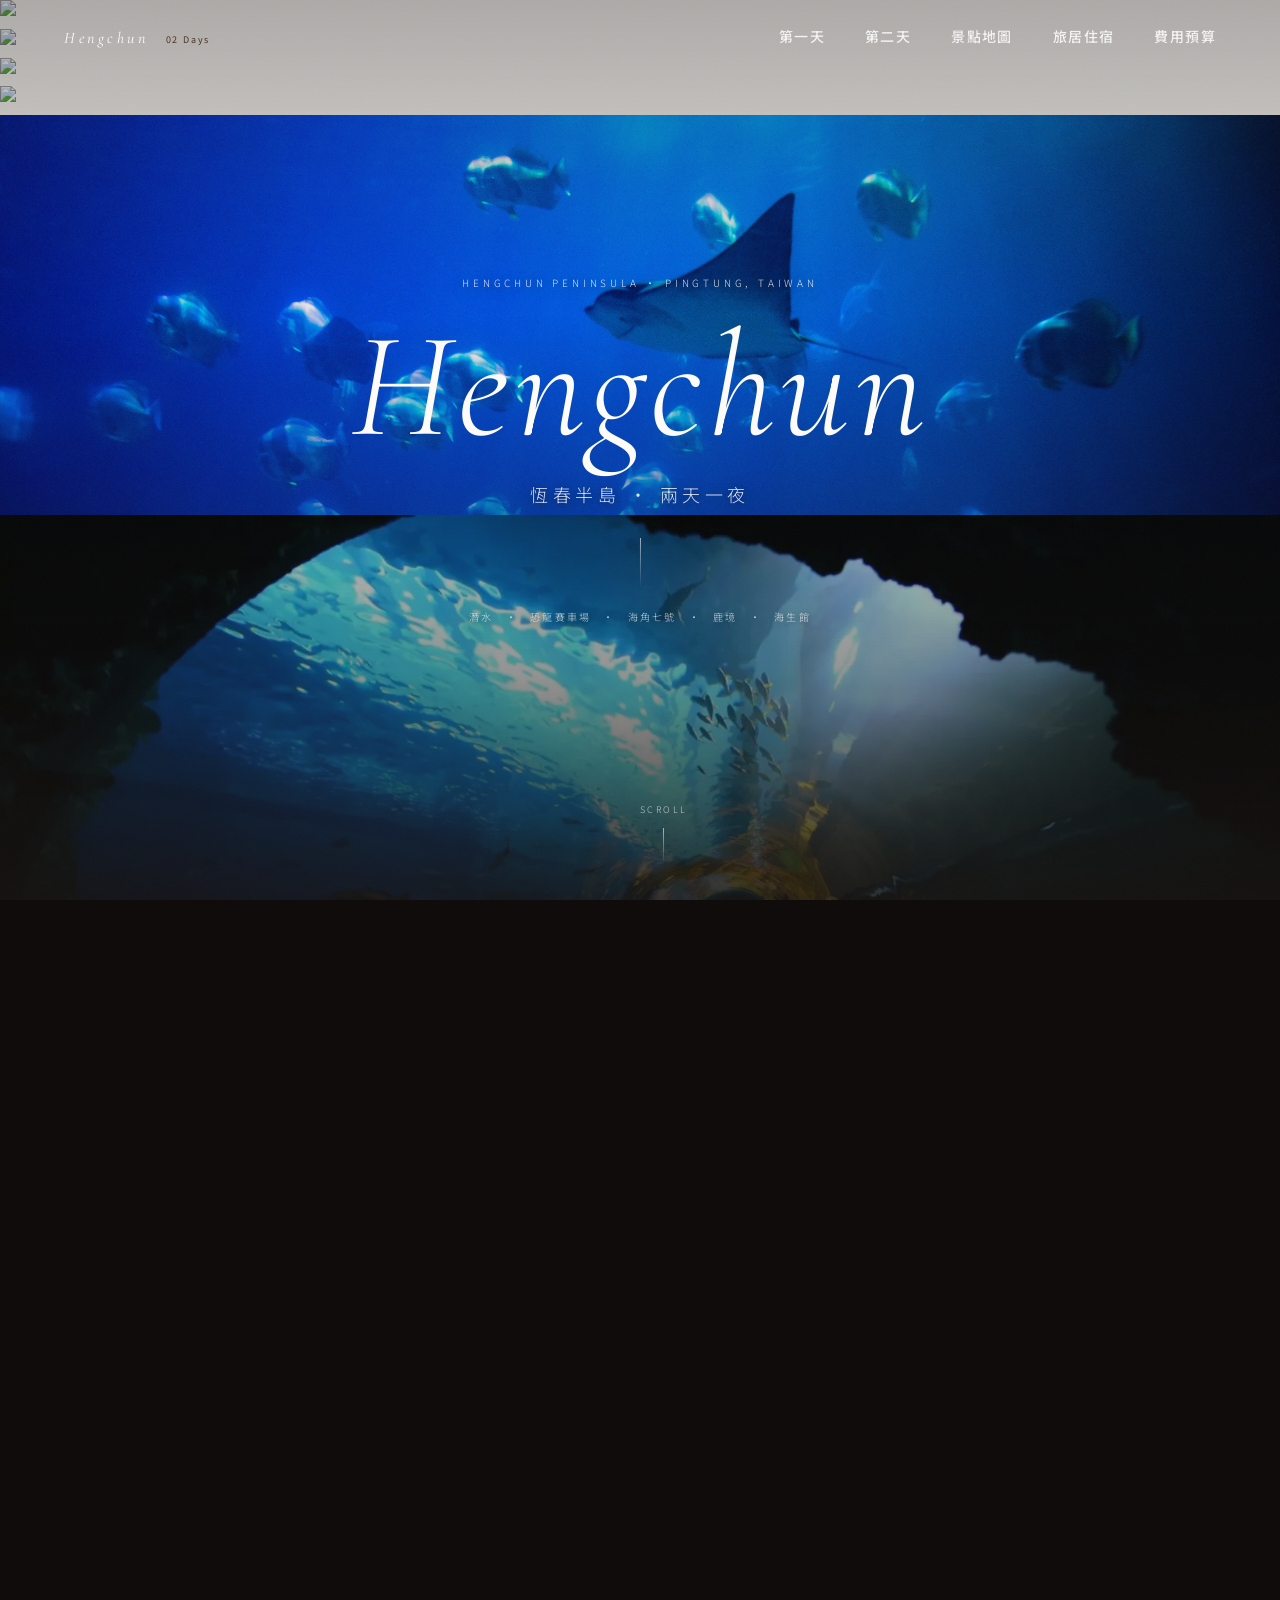
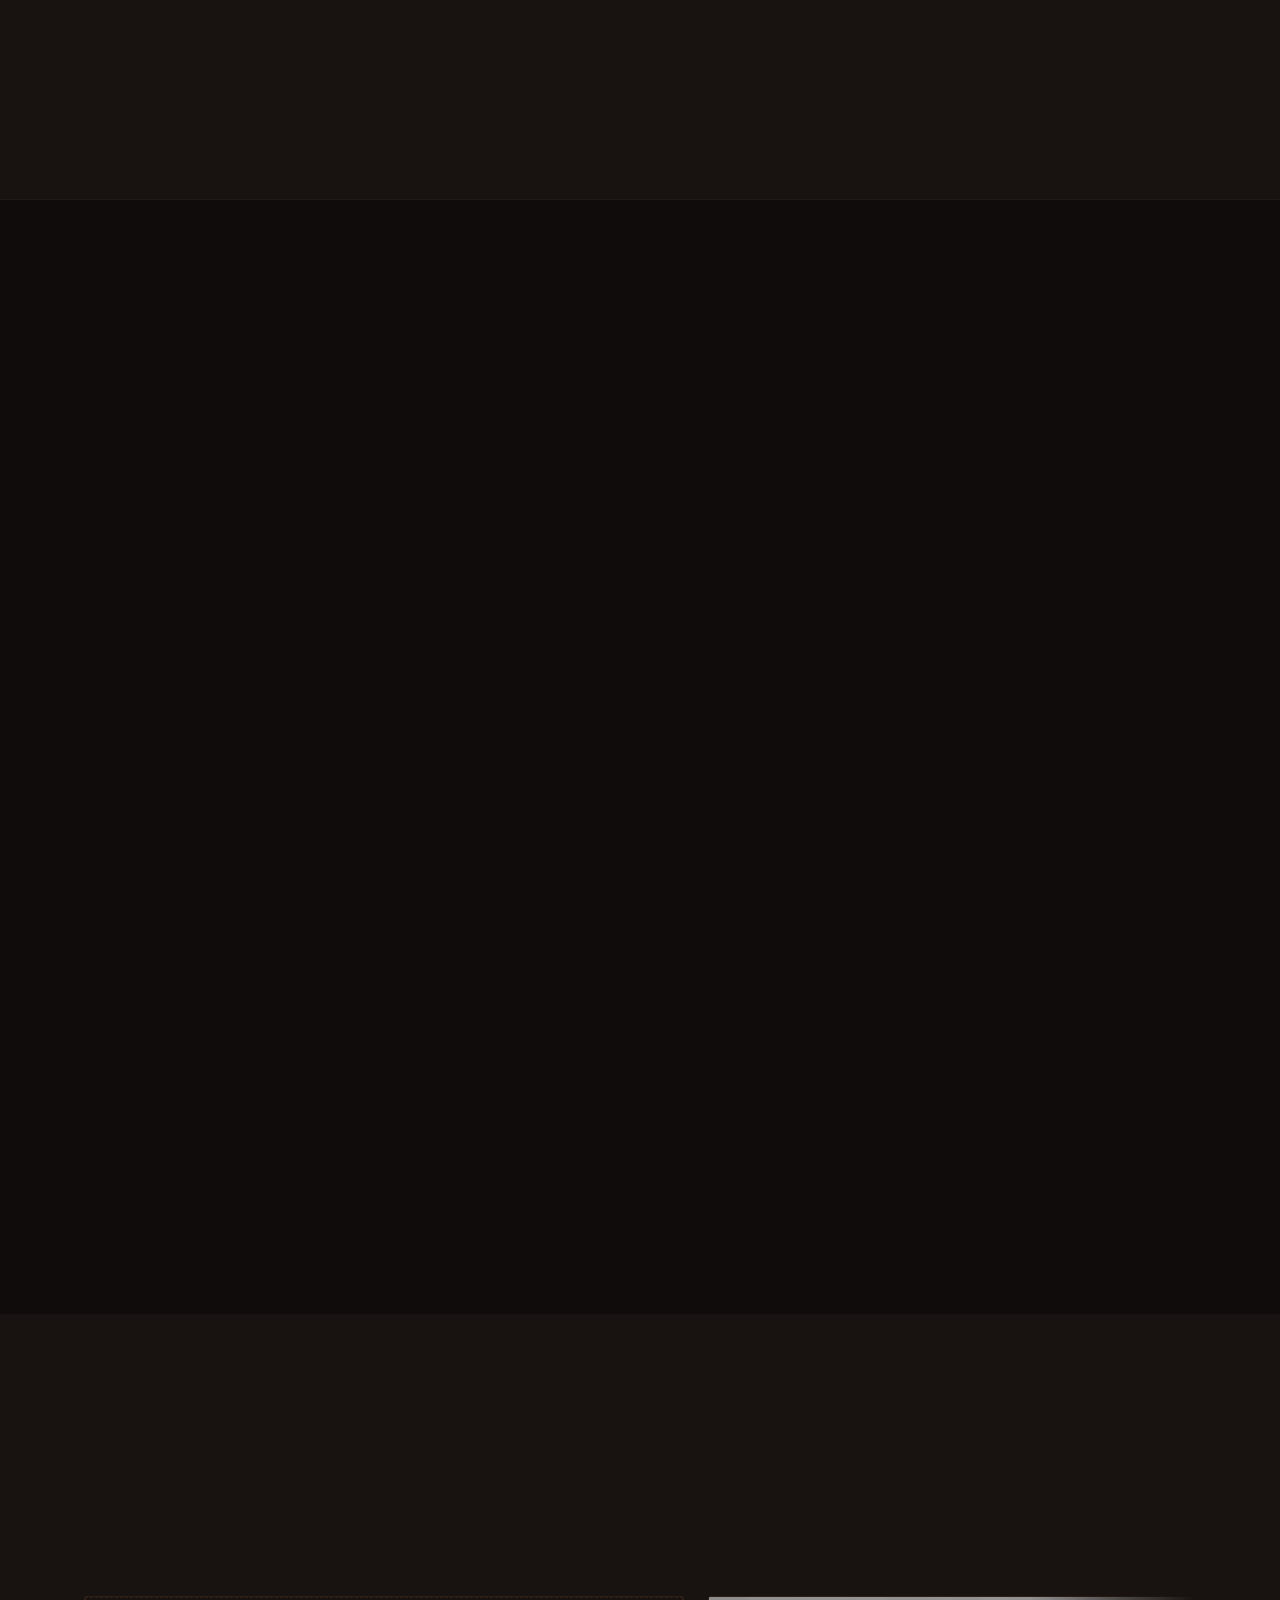
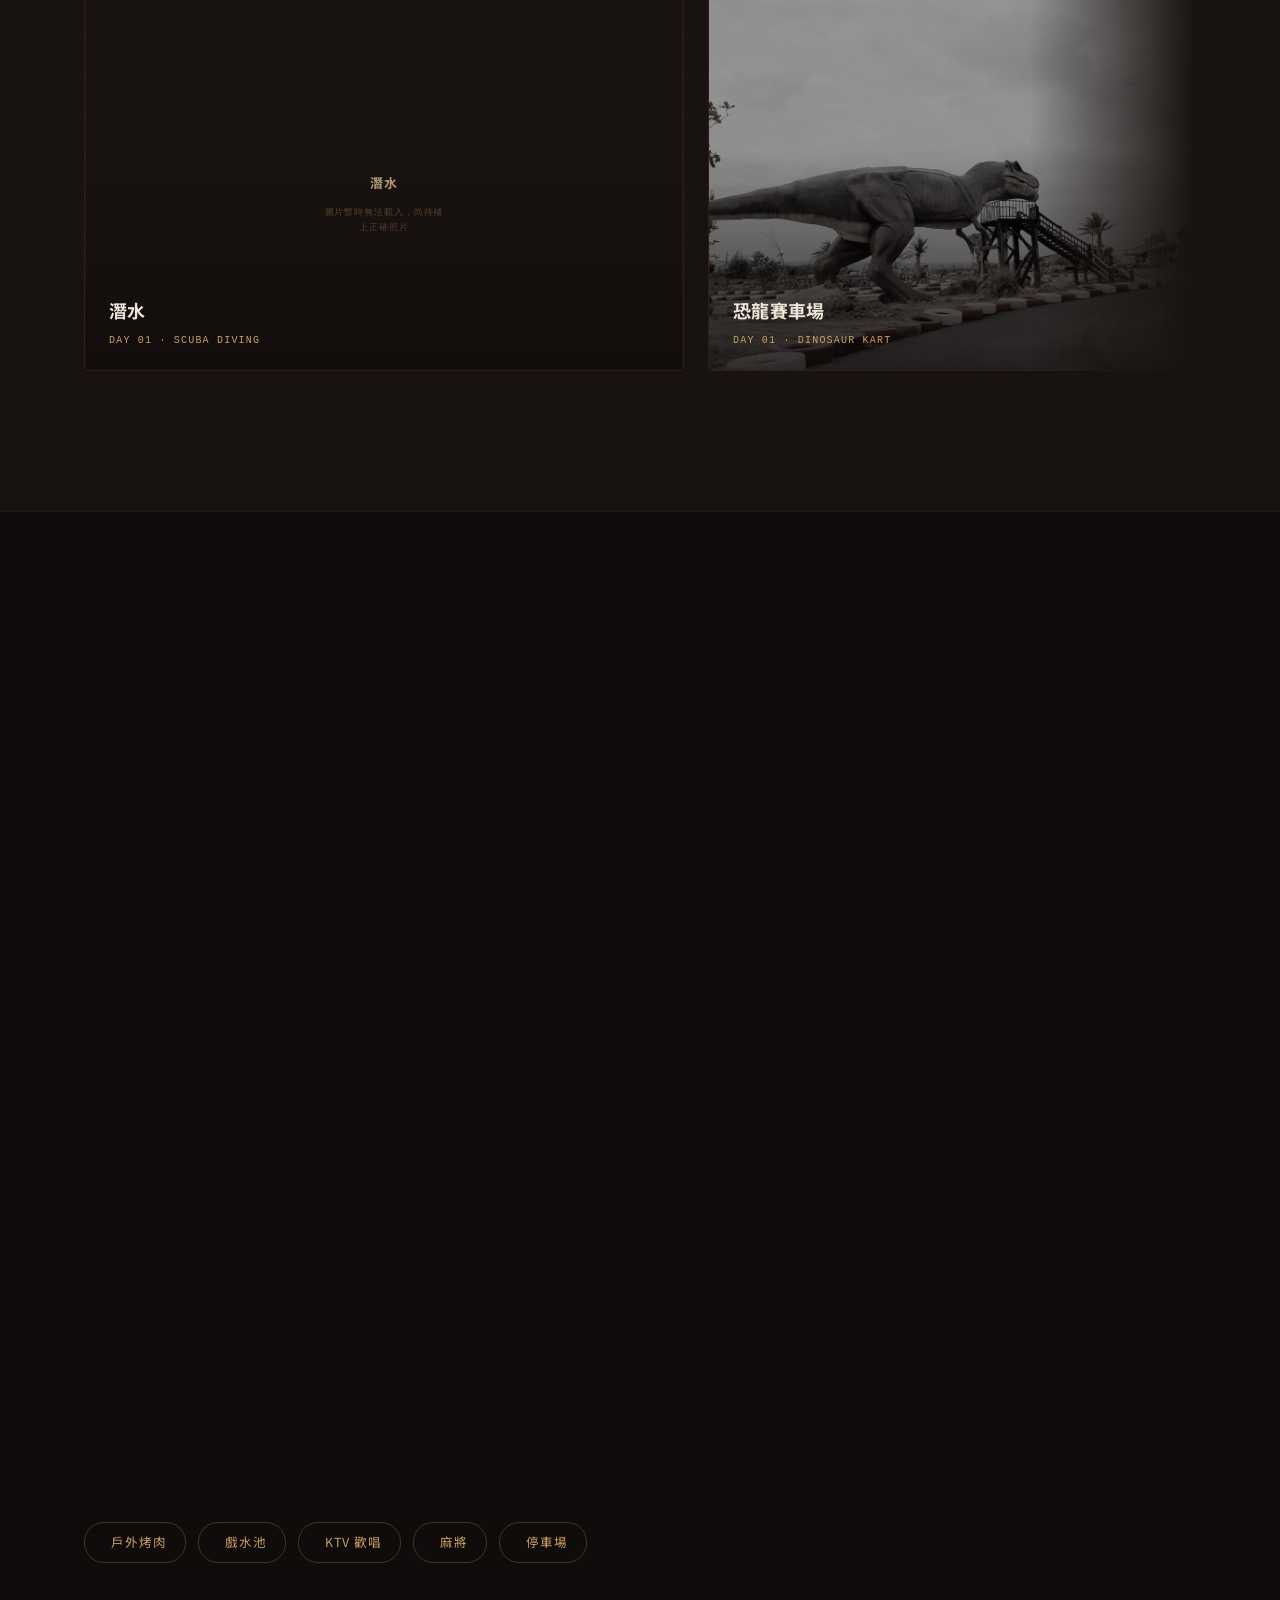
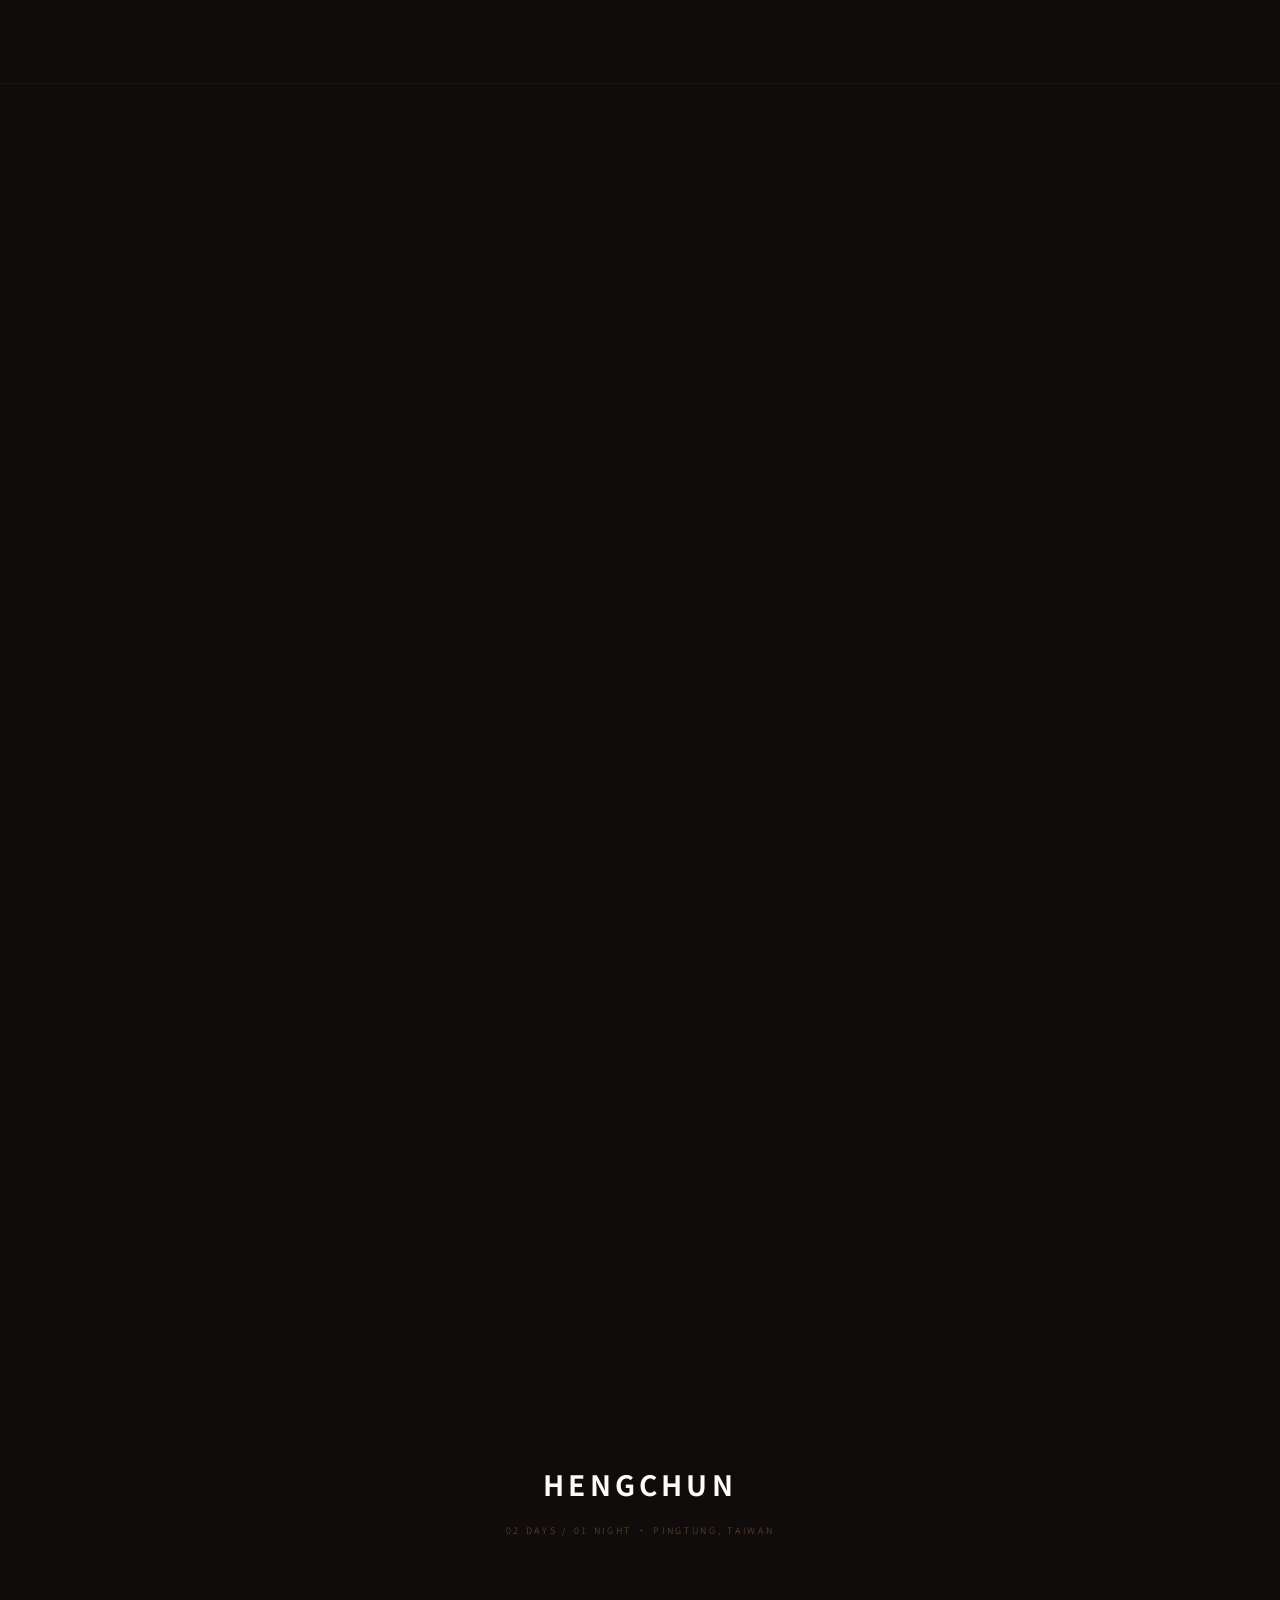
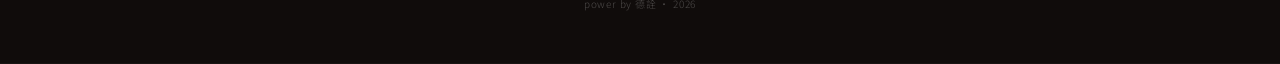
==== index.html @ 93c7086c "Address Grok's critique: optimize performance and contrast" ====
<!DOCTYPE html>
<html lang="zh-Hant">
<head>
<meta charset="UTF-8">
<meta name="viewport" content="width=device-width, initial-scale=1.0">
<title>恆春兩天一夜｜HENGCHUN · 02 DAYS ONE NIGHT</title>
<meta name="description" content="恆春半島兩天一夜行程攻略，包含潛水、恐龍賽車場、海角七號、鹿境梅花鹿、海生館，六人同行的完整預算規劃。">

<link rel="preconnect" href="https://fonts.googleapis.com">
<link rel="preconnect" href="https://fonts.gstatic.com" crossorigin>
<link href="https://fonts.googleapis.com/css2?family=Cormorant+Garamond:ital,wght@0,300;0,400;0,500;0,600;1,300;1,400;1,500&family=Noto+Sans+TC:wght@300;400;500;700&display=swap" rel="stylesheet">

<link rel="stylesheet" href="https://cdnjs.cloudflare.com/ajax/libs/Swiper/11.0.5/swiper-bundle.min.css">
<script src="https://unpkg.com/lucide@latest/dist/umd/lucide.js"></script>

<style>
/* ================================================================
   HENGCHUN — 重設計版本 2.0
   Hoshinoya 精品旅宿 × 日式手感 × 南國暖棕
   Curtain Reveal · Parallax · Paper Texture · Magazine Editorial
   ================================================================ */

:root {
  /* ─── 色盤：深色系反轉（Gary's Lab 黑/金棕風格） ─── */
  --c-950: #FEFCF9;   /* 原極深，現改為暖白 */
  --c-900: #EDE5D8;   /* 象牙白 */
  --c-800: #D8C8B4;   /* 亞麻白 */
  --c-700: #C4A888;   /* 米沙 */
  --c-600: #A8876A;   /* 沙棕 */
  --c-500: #C89F65;   /* 金棕 (主強調色) */
  --c-400: #6B4E38;   /* 焦糖 */
  --c-300: #4A3225;   /* 紅棕 */
  --c-200: #2E1F16;   /* 栗木 */
  --c-100: #231916;   /* 深栗 */
  --c-50:  #181210;   /* 深黑棕 */
  --c-25:  #100C0B;   /* 極致深黑底 */
  --teal:  #6DB3A2;   /* 亮海色 (用於點綴) */
  --white: #FEFCF9;   /* 絕對白 */

  /* ─── 字體：最多兩種 + mono ─── */
  --f-display: 'Cormorant Garamond', 'Times New Roman', serif;
  --f-body:    'Noto Sans TC', -apple-system, BlinkMacSystemFont, sans-serif;
  --f-mono:    'Noto Sans Mono', 'SF Mono', 'Consolas', 'Liberation Mono', monospace;

  --container: 1240px;
  --gutter: clamp(20px, 5vw, 64px);
  --radius-s: 1px;
  --radius-m: 2px;

  --ease-out: cubic-bezier(0.16, 1, 0.3, 1);
  --ease-in-out: cubic-bezier(0.65, 0, 0.35, 1);
  --dur-s: 0.4s;
  --dur-m: 0.7s;
  --dur-l: 1.1s;
}

*, *::before, *::after { box-sizing: border-box; margin: 0; padding: 0; }
html { scroll-behavior: smooth; scroll-padding-top: 80px; }

body {
  font-family: var(--f-body);
  background: var(--c-25);
  color: var(--c-950);
  line-height: 1.8;
  font-weight: 300;
  -webkit-font-smoothing: antialiased;
  overflow-x: hidden;
}

img { display: block; max-width: 100%; }
a { color: inherit; text-decoration: none; }
button { font-family: inherit; background: none; border: none; cursor: pointer; color: inherit; }
ul { list-style: none; }
::selection { background: var(--c-700); color: var(--white); }

@media (prefers-reduced-motion: reduce) {
  *, *::before, *::after {
    animation-duration: 0.01ms !important;
    animation-iteration-count: 1 !important;
    transition-duration: 0.01ms !important;
    scroll-behavior: auto !important;
  }
}

.wrap { max-width: var(--container); margin: 0 auto; padding-left: var(--gutter); padding-right: var(--gutter); }

/* ─── 紙質感紋理 overlay ─── */
body::before {
  content: '';
  position: fixed;
  inset: 0;
  z-index: 9999;
  pointer-events: none;
  opacity: 0.028;
  background-image: url("data:image/svg+xml,%3Csvg xmlns='http://www.w3.org/2000/svg' width='300' height='300'%3E%3Cfilter id='n'%3E%3CfeTurbulence type='fractalNoise' baseFrequency='0.75' numOctaves='4' stitchTiles='stitch'/%3E%3C/filter%3E%3Crect width='300' height='300' filter='url(%23n)' opacity='1'/%3E%3C/svg%3E");
  background-size: 200px;
}

/* ─── 通用排版 ─── */
.eyebrow {
  font-family: var(--f-mono);
  font-size: 9.5px;
  letter-spacing: 0.12em;
  color: var(--c-500);
  font-weight: 400;
  display: flex;
  align-items: center;
  gap: 10px;
}
.eyebrow::before { content: '//'; color: var(--c-400); flex-shrink: 0; }

.mono-tag {
  font-family: var(--f-mono);
  font-size: 9px;
  letter-spacing: 0.08em;
  color: var(--c-500);
  background: var(--c-100);
  border: 1px solid var(--c-200);
  padding: 3px 8px;
  border-radius: 2px;
}

h1, h2, h3 { font-family: var(--f-body); font-weight: 700; letter-spacing: -0.02em; color: var(--c-950); }

.num { font-family: var(--f-body); font-weight: 700; }

/* ================================================================
   TOP PROGRESS BAR
   ================================================================ */
#progress-bar {
  position: fixed;
  top: 0; left: 0;
  height: 3px;
  width: 0%;
  background: var(--c-500);
  z-index: 9998;
  opacity: 0;
  transition: width 0.1s linear, opacity 0.3s var(--ease-out);
  pointer-events: none;
}

.btn-line {
  display: inline-flex;
  align-items: center;
  gap: 10px;
  font-family: var(--f-body);
  font-size: 11px;
  font-weight: 500;
  letter-spacing: 0.18em;
  text-transform: uppercase;
  padding-bottom: 7px;
  border-bottom: 1px solid var(--c-300);
  transition: border-color 0.35s var(--ease-out), gap 0.35s var(--ease-out);
}
.btn-line:hover { border-color: var(--c-950); gap: 16px; }

/* ================================================================
   CURTAIN REVEAL — 布簾進場動畫
   ================================================================ */
.curtain-wrap {
  position: fixed;
  inset: 0;
  z-index: 10000;
  pointer-events: none;
  display: flex;
}
.curtain-left, .curtain-right {
  flex: 1;
  background: var(--c-25);
  transition: transform 1.4s cubic-bezier(0.77, 0, 0.18, 1);
  transition-delay: 0.4s;
  position: relative;
}
/* 刮痕紋理在布簾上 */
.curtain-left::after, .curtain-right::after {
  content: '';
  position: absolute;
  inset: 0;
  background-image: repeating-linear-gradient(
    90deg,
    transparent,
    transparent 3px,
    rgba(255,255,255,0.012) 3px,
    rgba(255,255,255,0.012) 4px
  );
}

/* 中央 logo on curtain */
.curtain-logo {
  position: fixed;
  top: 50%;
  left: 50%;
  transform: translate(-50%, -50%);
  z-index: 10001;
  text-align: center;
  color: var(--c-200);
  pointer-events: none;
  opacity: 1;
  transition: opacity 0.4s ease;
}
.curtain-logo .cl-title {
  font-family: var(--f-body);
  font-size: clamp(28px, 5vw, 54px);
  font-weight: 700;
  letter-spacing: 0.06em;
  line-height: 1;
  color: var(--white);
}
.curtain-logo .cl-sub {
  font-family: var(--f-mono);
  font-size: 10px;
  letter-spacing: 0.4em;
  text-transform: uppercase;
  margin-top: 14px;
}
.curtain-logo .cl-progress {
  font-family: var(--f-mono);
  font-size: 13px;
  letter-spacing: 0.1em;
  color: var(--c-500);
  margin-top: 24px;
  font-weight: 500;
}
.curtain-logo .cl-line {
  width: 1px;
  height: 40px;
  background: linear-gradient(var(--c-300), transparent);
  margin: 20px auto 0;
  animation: curtainLinePulse 1.5s ease-in-out infinite;
}
@keyframes curtainLinePulse {
  0%, 100% { opacity: 0.4; }
  50% { opacity: 1; }
}

/* 打開狀態 */
.curtain-opened .curtain-left {
  transform: translateX(-100%);
}
.curtain-opened .curtain-right {
  transform: translateX(100%);
}
.curtain-opened .curtain-logo {
  opacity: 0;
  pointer-events: none;
}
.curtain-done { display: none; }

/* ================================================================
   NAV
   ================================================================ */
.nav {
  position: fixed;
  top: 0; left: 0; right: 0;
  z-index: 200;
  padding: 24px var(--gutter);
  display: flex;
  align-items: center;
  justify-content: space-between;
  transition: background var(--dur-m) var(--ease-out),
              padding var(--dur-m) var(--ease-out),
              box-shadow var(--dur-m) var(--ease-out);
}
.nav.scrolled {
  background: rgba(16, 12, 11, 0.65);
  backdrop-filter: blur(24px);
  -webkit-backdrop-filter: blur(24px);
  padding: 16px var(--gutter);
  box-shadow: 0 1px 0 rgba(255, 255, 255, 0.08);
}
.nav-brand {
  font-family: var(--f-display);
  font-size: 16px;
  letter-spacing: 0.22em;
  color: var(--white);
  font-weight: 400;
  font-style: italic;
  transition: color var(--dur-m) var(--ease-out);
}
.nav-brand span {
  font-family: var(--f-body);
  font-style: normal;
  color: var(--c-300);
  margin-left: 10px;
  font-size: 9px;
  letter-spacing: 0.2em;
  font-weight: 400;
}


.nav-links { display: flex; gap: 40px; }
.nav-links a {
  font-family: var(--f-body);
  font-size: 14px;
  letter-spacing: 0.1em;
  text-transform: uppercase;
  font-weight: 500;
  color: rgba(255, 255, 255, 0.85);
  position: relative;
  padding-bottom: 4px;
  transition: color var(--dur-m) var(--ease-out);
}
.nav-links a::after {
  content: '';
  position: absolute;
  left: 0; bottom: 0;
  width: 0; height: 1px;
  background: currentColor;
  transition: width 0.35s var(--ease-out);
}
.nav-links a:hover::after { width: 100%; }


.nav-toggle { display: none; width: 28px; height: 20px; position: relative; z-index: 210; }
.nav-toggle span { position: absolute; left: 0; right: 0; height: 1px; background: var(--white); transition: all 0.35s var(--ease-out); }

.nav-toggle span:nth-child(1) { top: 0; }
.nav-toggle span:nth-child(2) { top: 9px; width: 70%; }
.nav-toggle span:nth-child(3) { top: 18px; }
.nav-toggle.open span:nth-child(1) { transform: translateY(9px) rotate(45deg); }
.nav-toggle.open span:nth-child(2) { opacity: 0; transform: translateX(-10px); }
.nav-toggle.open span:nth-child(3) { transform: translateY(-9px) rotate(-45deg); }

.mobile-menu {
  position: fixed;
  inset: 0;
  background: var(--c-950);
  z-index: 190;
  display: flex;
  flex-direction: column;
  align-items: flex-start;
  justify-content: center;
  gap: 32px;
  padding: 0 var(--gutter);
  transform: translateX(-100%);
  transition: transform 0.6s var(--ease-out);
}
.mobile-menu.open { transform: translateX(0); }
.mobile-menu a {
  font-family: var(--f-body);
  font-size: 28px;
  color: var(--c-100);
  font-weight: 700;
  letter-spacing: -0.01em;
}
.mobile-menu .eyebrow { color: var(--c-400); margin-bottom: 10px; }

/* ================================================================
   HERO — 視差
   ================================================================ */
.hero {
  position: relative;
  height: 100svh;
  min-height: 600px;
  width: 100%;
  overflow: hidden;
  background: var(--c-950);
}
.hero-swiper, .hero-swiper .swiper-slide { height: 100%; width: 100%; }
.hero-parallax-img {
  width: 100%; height: 115%; object-fit: cover;
  will-change: transform;
  object-position: center; transform: translateY(0); 
}
.hero-overlay {
  position: absolute; inset: 0;
  background: linear-gradient(
    180deg,
    rgba(23, 18, 16, 0.35) 0%,
    rgba(23, 18, 16, 0.1) 35%,
    rgba(23, 18, 16, 0.45) 75%,
    rgba(23, 18, 16, 0.88) 100%
  );
  z-index: 2;
  pointer-events: none;
}
.hero-content {
  position: absolute; inset: 0; z-index: 3;
  display: flex; flex-direction: column;
  align-items: center; justify-content: center;
  text-align: center;
  color: var(--white);
  padding: 0 24px;
}
.hero-eyebrow {
  font-family: var(--f-body);
  font-size: 10px;
  letter-spacing: 0.38em;
  text-transform: uppercase;
  color: rgba(255, 255, 255, 0.85);
  text-shadow: 0 2px 12px rgba(0,0,0,0.6);
  margin-bottom: 28px;
  opacity: 0;
  animation: fadeUp 1s var(--ease-out) 2s forwards;
}
.hero-title {
  font-family: var(--f-display);
  font-weight: 300;
  font-style: italic;
  font-size: clamp(60px, 12vw, 150px);
  line-height: 0.88;
  letter-spacing: 0.04em;
  opacity: 0;
  animation: fadeUp 1.2s var(--ease-out) 2.2s forwards;
}
.hero-sub {
  font-family: var(--f-body);
  font-size: clamp(14px, 2vw, 18px);
  color: rgba(255, 255, 255, 0.85);
  text-shadow: 0 2px 12px rgba(0,0,0,0.6);
  margin-top: 26px;
  font-weight: 300;
  letter-spacing: 0.25em;
  opacity: 0;
  animation: fadeUp 1.2s var(--ease-out) 2.4s forwards;
}
.hero-divider {
  width: 1px;
  height: 50px;
  background: linear-gradient(rgba(255, 255, 255, 0.6), transparent);
  margin: 28px auto 0;
  opacity: 0;
  animation: fadeUp 1.2s var(--ease-out) 2.6s forwards;
}
.hero-tags {
  margin-top: 20px;
  font-size: 10px;
  letter-spacing: 0.22em;
  color: rgba(255, 255, 255, 0.75);
  text-shadow: 0 2px 8px rgba(0,0,0,0.6);
  font-family: var(--f-body);
  font-weight: 300;
  opacity: 0;
  animation: fadeUp 1.2s var(--ease-out) 2.8s forwards;
}
.hero-scroll {
  position: absolute; bottom: 36px; left: 50%;
  transform: translateX(-50%); z-index: 3;
  display: flex; flex-direction: column;
  align-items: center; gap: 10px;
  color: rgba(255, 255, 255, 0.7);
  opacity: 0;
  animation: fadeUp 1.2s var(--ease-out) 3s forwards;
}
.hero-scroll span { font-family: var(--f-body); font-size: 9px; letter-spacing: 0.28em; text-transform: uppercase; }
.hero-scroll .line { width: 1px; height: 36px; background: linear-gradient(rgba(255, 255, 255, 0.6), transparent); animation: scrollLine 2.2s ease-in-out infinite; }

@keyframes fadeUp { from { opacity: 0; transform: translateY(24px); } to { opacity: 1; transform: translateY(0); } }
@keyframes scrollLine {
  0% { transform: scaleY(0); transform-origin: top; }
  50% { transform: scaleY(1); transform-origin: top; }
  51% { transform-origin: bottom; }
  100% { transform: scaleY(0); transform-origin: bottom; }
}

/* Hero pagination — 細條樣式，更高端 */
.hero-swiper .swiper-pagination {
  bottom: 28px;
  display: flex;
  align-items: center;
  justify-content: center;
  gap: 6px;
}
.hero-swiper .swiper-pagination-bullet {
  background: var(--c-100);
  opacity: 0.35;
  width: 20px;
  height: 1px;
  border-radius: 1px;
  margin: 0 !important;
  transition: width 0.4s var(--ease-out), opacity 0.4s;
}
.hero-swiper .swiper-pagination-bullet-active {
  opacity: 1;
  background: var(--white);
  width: 40px;
}
@media (max-width: 640px) {
  .hero-swiper .swiper-pagination-bullet { width: 14px; }
  .hero-swiper .swiper-pagination-bullet-active { width: 28px; }
}

/* ================================================================
   SECTION — 通用
   ================================================================ */
section { position: relative; }
.section-pad { padding: 120px 0; }
.section-pad-sm { padding: 80px 0; }
.section-head { max-width: 560px; margin-bottom: 70px; }
.section-head h2 {
  font-size: clamp(28px, 3.8vw, 44px);
  margin-top: 20px;
  line-height: 1.25;
  letter-spacing: -0.02em;
}
.bg-alt { background: var(--c-50); border-bottom: 1px solid rgba(255, 255, 255, 0.03); }
.bg-dark { background: var(--c-25); border-bottom: 1px solid rgba(255, 255, 255, 0.03); color: var(--c-900); }
.bg-dark h1, .bg-dark h2, .bg-dark h3 { color: var(--c-950); }
.divider { height: 1px; background: var(--c-200); width: 100%; }
.divider-dark { height: 1px; background: rgba(255,255,255,0.1); width: 100%; }

/* ================================================================
   SCROLL REVEAL — 強化版（大幅度滑入）
   ================================================================ */
.reveal {
  opacity: 0;
  transform: translateY(50px);
  transition: opacity 1s var(--ease-out), transform 1s var(--ease-out);
}
.reveal.in { opacity: 1; transform: translateY(0); }

.reveal-stag > * {
  opacity: 0;
  transform: translateY(40px);
  transition: opacity 0.9s var(--ease-out), transform 0.9s var(--ease-out);
}
.reveal-stag.in > * { opacity: 1; transform: translateY(0); }
.reveal-stag.in > *:nth-child(1) { transition-delay: 0.05s; }
.reveal-stag.in > *:nth-child(2) { transition-delay: 0.18s; }
.reveal-stag.in > *:nth-child(3) { transition-delay: 0.31s; }
.reveal-stag.in > *:nth-child(4) { transition-delay: 0.44s; }
.reveal-stag.in > *:nth-child(5) { transition-delay: 0.57s; }
.reveal-stag.in > *:nth-child(6) { transition-delay: 0.70s; }

/* 圖片專屬：高級縮放揭開 */
.reveal-img {
  clip-path: inset(15%);
  transform: scale(1.08);
  opacity: 0;
  transition: clip-path 1.4s cubic-bezier(0.16, 1, 0.3, 1), transform 1.4s cubic-bezier(0.16, 1, 0.3, 1), opacity 1s;
}
.reveal-img.in {
  clip-path: inset(0);
  transform: scale(1);
  opacity: 1;
}

/* ================================================================
   TRIP INTRO
   ================================================================ */
.intro {
  display: grid;
  grid-template-columns: 0.92fr 1.08fr;
  gap: clamp(40px, 7vw, 100px);
  align-items: center;
}
@media (max-width: 860px) { .intro { grid-template-columns: 1fr; gap: 50px; } }

.intro-media {
  position: relative;
  aspect-ratio: 3/4;
  overflow: hidden;
  border-radius: var(--radius-s);
}
.intro-media img { width: 100%; height: 105%; object-fit: cover; transition: transform 1.6s var(--ease-out); }
.intro-media:hover img { transform: scale(1.04); }
.intro-media .frame {
  position: absolute; inset: 16px;
  border: 1px solid rgba(250, 247, 242, 0.4);
  pointer-events: none;
}

.intro-text .eyebrow { margin-bottom: 24px; }
.intro-text blockquote {
  font-family: var(--f-body);
  font-weight: 700;
  font-size: clamp(16px, 1.8vw, 22px);
  line-height: 1.8;
  color: var(--c-950);
  margin-bottom: 30px;
  letter-spacing: 0.02em;
}
.intro-text p { color: var(--c-700); font-size: 14px; max-width: 46ch; line-height: 1.9; }

.intro-stats {
  display: flex; gap: 36px;
  margin-top: 48px;
  padding-top: 36px;
  border-top: 1px solid var(--c-200);
}
.intro-stats div b {
  display: block;
  font-family: var(--f-mono);
  font-size: 38px;
  font-weight: 500;
  color: var(--c-800);
  line-height: 1;
  letter-spacing: -0.03em;
}
.intro-stats div span {
  font-size: 9px;
  letter-spacing: 0.1em;
  color: var(--c-500);
  font-family: var(--f-mono);
  margin-top: 6px;
  display: block;
}

/* ================================================================
   TIMELINE (DAY 01 / DAY 02) — 雜誌大氣版
   ================================================================ */
.day-head {
  display: flex;
  align-items: flex-end;
  justify-content: space-between;
  gap: 20px;
  flex-wrap: wrap;
  margin-bottom: 80px;
  padding-bottom: 40px;
  border-bottom: 1px solid var(--c-200);
}
.day-num {
  font-family: var(--f-body);
  font-size: clamp(72px, 12vw, 148px);
  font-weight: 700;
  line-height: 0.85;
  color: var(--c-950);
  letter-spacing: -0.04em;
}
.day-label {
  font-family: var(--f-body);
  font-size: clamp(18px, 2.4vw, 26px);
  font-weight: 700;
  margin-top: 8px;
  letter-spacing: -0.01em;
}
.day-meta {
  text-align: right;
  font-family: var(--f-body);
  font-size: 11px;
  letter-spacing: 0.08em;
  color: var(--c-500);
  max-width: 240px;
  line-height: 1.9;
}
.bg-alt .day-head { border-bottom-color: var(--c-200); }

.timeline { display: flex; flex-direction: column; gap: 0; }

.stop {
  position: relative;
  display: grid;
  grid-template-columns: 1fr;
  gap: 30px;
  padding: 60px 0;
  border-bottom: 1px solid var(--c-200);
}
.stop:last-child { border-bottom: none; }

@media (min-width: 900px) {
  .stop {
    grid-template-columns: 1fr 1fr;
    gap: 80px;
    padding: 80px 0;
    align-items: center;
  }
  .stop:nth-child(even) .stop-media { order: 2; }
  .stop:nth-child(even) .stop-info { order: 1; }
  .stop:nth-child(even) .stop-info .tag-row { justify-content: flex-start; }
}

.stop-index-num {
  position: absolute;
  font-family: var(--f-display);
  font-size: clamp(80px, 8vw, 120px);
  font-weight: 300;
  font-style: italic;
  color: var(--c-400);
  line-height: 1;
  top: -10px;
  right: 20px;
  z-index: 10;
  opacity: 0.8;
  text-shadow: 0 4px 24px rgba(0, 0, 0, 0.7);
  letter-spacing: -0.04em;
  pointer-events: none;
  user-select: none;
}
@media (max-width: 899px) { .stop-index-num { display: none; } }

.stop-index {
  font-family: var(--f-mono);
  font-size: 11px;
  letter-spacing: 0.15em;
  color: var(--c-500);
}
.tag-row { display: flex; gap: 8px; align-items: center; margin: 12px 0 18px; flex-wrap: wrap; }
.tag {
  font-family: var(--f-mono);
  font-size: 10px;
  letter-spacing: 0.1em;
  font-weight: 500;
  padding: 5px 12px;
  border: 1px solid var(--c-300);
  border-radius: 20px;
  color: var(--c-700);
}
.tag.main { background: var(--c-500); color: var(--c-25); border-color: var(--c-500); font-weight: 700; }
.tag.optional { border-style: dashed; }
.tag.teal { border-color: var(--teal); color: var(--teal); }

.stop-info h3 {
  font-size: clamp(22px, 2.4vw, 30px);
  line-height: 1.25;
  letter-spacing: -0.02em;
  position: relative; z-index: 1;
}
.stop-info p {
  color: var(--c-700);
  font-size: 13.5px;
  margin-top: 16px;
  max-width: 42ch;
  line-height: 1.9;
  position: relative; z-index: 1;
}
.stop-price {
  margin-top: 22px;
  font-family: var(--f-body);
  font-size: 18px;
  color: var(--c-800);
  letter-spacing: 0em;
  font-weight: 400;
  position: relative; z-index: 1;
  line-height: 1.6;
}
.stop-price b {
  font-size: 26px;
  font-weight: 700;
  font-family: var(--f-body);
  color: var(--c-950);
  font-style: normal;
}
.stop-cta { display: flex; margin-top: 26px; position: relative; z-index: 1; }

.stop-media {
  position: relative;
  border-radius: var(--radius-s);
  overflow: hidden;
  aspect-ratio: 5/4;
  cursor: pointer;
  background: var(--c-200);
}
.stop-media .swiper { width: 100%; height: 100%; }
.stop-media img { width: 100%; height: 100%; object-fit: cover; transition: transform 1s var(--ease-out); }
.stop-media:hover img { transform: scale(1.04); }
.stop-media .media-count {
  position: absolute; right: 14px; bottom: 14px; z-index: 5;
  font-family: var(--f-body); font-size: 10px; letter-spacing: 0.08em; color: var(--white);
  background: rgba(23, 18, 16, 0.55); backdrop-filter: blur(4px);
  padding: 5px 11px; border-radius: 20px;
  display: flex; align-items: center; gap: 6px;
}

/* fallback 優雅卡片 */
.media-fallback {
  position: absolute; inset: 0;
  display: flex; flex-direction: column;
  align-items: center; justify-content: center;
  text-align: center; gap: 12px; padding: 24px;
  background: var(--c-50);
  border: 1px dashed var(--c-200);
  color: var(--c-500);
}
.media-fallback i { opacity: 0.5; width: 28px; height: 28px; }
.media-fallback b { font-family: var(--f-body); font-size: 13px; color: var(--c-700); font-weight: 700; letter-spacing: 0.05em; }
.media-fallback span { font-family: var(--f-mono); font-size: 9px; color: var(--c-400); max-width: 22ch; line-height: 1.7; letter-spacing: 0.1em; }

/* ================================================================
   PLACES — 橫向滾動畫廊 (Gary's Lab Style)
   ================================================================ */
.gallery-grid {
  display: flex; gap: 24px; overflow-x: auto; scroll-snap-type: x mandatory;
  padding-bottom: 20px;
  padding-right: 15vw; /* 給予視覺未盡感暗示 */
  mask-image: linear-gradient(to right, black 85%, transparent 100%);
  -webkit-mask-image: linear-gradient(to right, black 85%, transparent 100%);
  scrollbar-width: none;
  -webkit-overflow-scrolling: touch;
}
.gallery-grid::-webkit-scrollbar { display: none; }

.g-item {
  position: relative; overflow: hidden;
  border-radius: var(--radius-m); cursor: pointer;
  flex: 0 0 calc(100% - 20px);
  scroll-snap-align: center;
  aspect-ratio: 4/3;
  border: 1px solid var(--c-200);
  transition: box-shadow 0.5s var(--ease-out), border-color 0.5s var(--ease-out);
}
@media (min-width: 760px) { .g-item { flex: 0 0 600px; aspect-ratio: 16/10; } }

.g-item:hover {
  border-color: var(--c-500);
  box-shadow: 0 0 40px -10px rgba(200, 159, 101, 0.15);
}

.g-item img { 
  width: 100%; height: 100%; object-fit: cover; 
  transition: transform 1.2s cubic-bezier(0.16, 1, 0.3, 1), filter 0.8s var(--ease-out); 
  filter: grayscale(80%) brightness(0.6);
}
.g-item:hover img { transform: scale(1.05); filter: grayscale(0%) brightness(1); }

.g-item::after {
  content: ''; position: absolute; inset: 0;
  background: linear-gradient(0deg, rgba(16, 12, 11, 0.9) 0%, rgba(16, 12, 11, 0) 60%);
  opacity: 0.8; transition: opacity 0.4s;
  pointer-events: none;
}
.g-item:hover::after { opacity: 1; }

.g-caption { position: absolute; left: 24px; right: 24px; bottom: 20px; z-index: 3; color: var(--c-950); }
.g-caption b { font-family: var(--f-body); font-size: 18px; font-weight: 700; display: block; letter-spacing: 0.02em; color: var(--c-900); }
.g-caption span { font-family: var(--f-mono); font-size: 10px; letter-spacing: 0.12em; color: var(--c-500); text-transform: uppercase; margin-top: 6px; display: block; }
.g-zoom {
  position: absolute; top: 16px; right: 16px; z-index: 3;
  width: 36px; height: 36px; border-radius: 50%;
  background: rgba(16, 12, 11, 0.6); backdrop-filter: blur(4px); border: 1px solid var(--c-300);
  display: flex; align-items: center; justify-content: center;
  color: var(--c-500); opacity: 0; transition: opacity 0.4s, transform 0.4s;
  transform: scale(0.8);
}
.g-item:hover .g-zoom { opacity: 1; transform: scale(1); }


/* ================================================================
   STAY — 宇悅・木光旅居
   ================================================================ */
.stay-head {
  display: flex; align-items: flex-start;
  justify-content: space-between; gap: 30px;
  flex-wrap: wrap; margin-bottom: 56px;
}
.stay-title h2 { font-size: clamp(28px, 3.8vw, 44px); }
.stay-title p.stay-sub {
  font-family: var(--f-body);
  font-size: 10px; letter-spacing: 0.22em;
  color: var(--c-400); margin-top: 12px; text-transform: uppercase;
}
.stay-info-list { display: flex; gap: 36px; flex-wrap: wrap; }
.stay-info-list div { font-size: 13px; }
.stay-info-list div label {
  display: block; font-family: var(--f-body); font-size: 9px;
  letter-spacing: 0.2em; text-transform: uppercase;
  color: var(--c-400); margin-bottom: 8px;
}
.stay-info-list div p { color: var(--c-950); font-family: var(--f-body); font-size: 14px; font-weight: 500; letter-spacing: 0.05em; }

.stay-gallery { display: grid; grid-template-columns: 1.5fr 1fr; gap: 12px; }
.stay-gallery .stay-main { position: relative; aspect-ratio: 1/1; overflow: hidden; border-radius: var(--radius-s); cursor: pointer; }
.stay-gallery .stay-side { display: grid; grid-template-rows: repeat(2, 1fr); gap: 12px; }
.stay-gallery .stay-side-item { position: relative; overflow: hidden; border-radius: var(--radius-s); cursor: pointer; }
.stay-gallery img { width: 100%; height: 100%; object-fit: cover; transition: transform 1s var(--ease-out); }
.stay-gallery a:hover img { transform: scale(1.04); }
@media (max-width: 759px) { .stay-gallery { grid-template-columns: 1fr; } }

.stay-facil { margin-top: 48px; display: flex; gap: 12px; flex-wrap: wrap; }
.stay-facil span {
  font-family: var(--f-body);
  font-size: 12.5px; letter-spacing: 0.08em;
  color: var(--c-500);
  border: 1px solid var(--c-300);
  padding: 8px 18px; border-radius: 20px;
  display: flex; align-items: center; gap: 8px;
  font-weight: 400;
}

/* ================================================================
   BUDGET
   ================================================================ */
.budget-total {
  display: flex; flex-wrap: wrap;
  align-items: flex-end; gap: 40px;
  justify-content: space-between;
  padding-bottom: 50px; margin-bottom: 50px;
  border-bottom: 1px solid var(--c-200);
}
.budget-total .amt {
  font-family: var(--f-body);
  font-size: clamp(56px, 10vw, 104px);
  font-weight: 700;
  color: var(--c-950);
  line-height: 0.9;
  letter-spacing: -0.03em;
}
.budget-total .amt small { font-size: 30px; color: var(--c-500); margin-right: 4px; vertical-align: middle; font-style: normal; }
.budget-total .label {
  font-family: var(--f-body);
  font-size: 9px; letter-spacing: 0.22em;
  color: var(--c-500); text-transform: uppercase; margin-bottom: 16px;
}
.budget-total .people-count { display: flex; align-items: center; gap: 16px; }
.budget-total .people-count .n {
  font-family: var(--f-mono);
  font-size: 44px; color: var(--c-800); font-weight: 500;
  letter-spacing: -0.03em;
}
.budget-total .people-count span {
  font-family: var(--f-body); font-size: 9px;
  letter-spacing: 0.18em; color: var(--c-500);
  text-transform: uppercase; max-width: 10ch; line-height: 1.6;
}
.budget-note-line { font-size: 12.5px; color: var(--c-500); max-width: 44ch; line-height: 1.8; }

.person-grid { display: grid; grid-template-columns: repeat(3, 1fr); gap: 16px; }
@media (max-width: 900px) { .person-grid { grid-template-columns: repeat(2, 1fr); } }
@media (max-width: 560px) { .person-grid { grid-template-columns: 1fr; } }

.person-card {
  background: var(--c-25);
  border: 1px solid var(--c-200);
  border-radius: var(--radius-m);
  padding: 32px 28px;
  cursor: pointer;
  transition: border-color 0.4s var(--ease-out), box-shadow 0.4s var(--ease-out), transform 0.4s var(--ease-out);
}
.person-card:hover {
  border-color: var(--c-500);
  box-shadow: 0 10px 40px -10px rgba(0, 0, 0, 0.8);
  transform: translateY(-4px);
}
.person-card-top { display: flex; align-items: center; justify-content: space-between; }
.person-name { font-family: var(--f-body); font-size: 18px; font-weight: 700; letter-spacing: -0.01em; }
.person-toggle {
  width: 28px; height: 28px; border-radius: 50%;
  border: 1px solid var(--c-300);
  display: flex; align-items: center; justify-content: center;
  transition: transform 0.5s cubic-bezier(0.16, 1, 0.3, 1), background 0.3s, border-color 0.3s, color 0.3s;
  color: var(--c-500);
}
.person-card:hover .person-toggle {
  border-color: var(--c-500);
}
.person-card.open .person-toggle {
  transform: rotate(135deg) scale(1.1);
  background: var(--c-500); border-color: var(--c-500); color: var(--c-25);
}
.person-total {
  font-family: var(--f-mono);
  font-size: 26px; color: var(--c-800);
  margin-top: 16px; font-weight: 500;
  letter-spacing: -0.02em;
}
.person-total span {
  font-size: 9px; letter-spacing: 0.14em; color: var(--c-500);
  display: block; font-family: var(--f-body); font-style: normal;
  text-transform: uppercase; margin-top: 4px;
}
.person-detail {
  max-height: 0; overflow: hidden;
  transition: max-height 0.5s var(--ease-out), margin-top 0.5s var(--ease-out);
}
.person-card.open .person-detail { max-height: 420px; margin-top: 20px; }
.person-detail-inner {
  padding-top: 18px;
  border-top: 1px solid var(--c-200);
  display: flex; flex-direction: column; gap: 10px;
}
.p-row { display: flex; justify-content: space-between; font-size: 12.5px; color: var(--c-700); }
.p-row b { color: var(--c-950); font-weight: 700; font-family: var(--f-body); font-size: 13.5px; }

.budget-foot { margin-top: 64px; display: grid; grid-template-columns: 1fr 1fr; gap: 40px; }
@media (max-width: 760px) { .budget-foot { grid-template-columns: 1fr; } }
.foot-card {
  background: var(--c-50); border: 1px solid var(--c-200);
  padding: 34px; border-radius: var(--radius-s);
}
.foot-card h4 {
  font-family: var(--f-body); font-size: 16px; font-weight: 700;
  display: flex; align-items: center; gap: 10px;
  margin-bottom: 20px; letter-spacing: -0.01em;
}
.foot-card h4 i { width: 16px; height: 16px; color: var(--teal); }
.foot-card ol, .foot-card ul { display: flex; flex-direction: column; gap: 12px; }
.foot-card li { font-size: 13px; color: var(--c-700); padding-left: 20px; position: relative; line-height: 1.8; }
.foot-card li::before { content: '—'; position: absolute; left: 0; color: var(--c-300); }
.foot-card li b { color: var(--c-800); font-weight: 700; }

/* ================================================================
   FOOTER
   ================================================================ */
.footer { padding: 90px 0 50px; text-align: center; }
.footer .fbrand {
  font-family: var(--f-body);
  font-weight: 700;
  font-size: 28px; color: var(--white);
  letter-spacing: 0.15em;
  text-transform: uppercase;
}
.footer .fsub {
  font-family: var(--f-body);
  font-size: 9px; letter-spacing: 0.3em;
  color: var(--c-400); margin-top: 14px; text-transform: uppercase;
}
.footer .fpower {
  margin-top: 56px; font-size: 10px;
  color: rgba(255, 255, 255, 0.25);
  font-family: var(--f-body); letter-spacing: 0.08em;
}

/* ================================================================
   DRAWER
   ================================================================ */
.drawer-backdrop {
  position: fixed; inset: 0;
  background: rgba(23, 18, 16, 0.6);
  backdrop-filter: blur(3px);
  -webkit-backdrop-filter: blur(3px);
  z-index: 300;
  opacity: 0; pointer-events: none;
  transition: opacity 0.45s var(--ease-out);
}
.drawer-backdrop.open { opacity: 1; pointer-events: auto; }
.drawer {
  position: fixed; top: 0; right: 0; bottom: 0;
  width: min(580px, 100%);
  background: var(--c-25);
  z-index: 301;
  transform: translateX(100%);
  transition: transform 0.6s var(--ease-out);
  overflow-y: auto;
}
.drawer.open { transform: translateX(0); }
.drawer-media { position: relative; aspect-ratio: 6/5; }
.drawer-media .swiper { height: 100%; }
.drawer-media img { width: 100%; height: 100%; object-fit: cover; }
.drawer-close {
  position: absolute; top: 20px; right: 20px; z-index: 10;
  width: 40px; height: 40px; border-radius: 50%;
  background: rgba(23, 18, 16, 0.5); backdrop-filter: blur(4px);
  color: var(--white); display: flex; align-items: center; justify-content: center;
}
.drawer-body { padding: 36px var(--gutter) 64px; }
.drawer-body h3 { font-size: 26px; margin: 16px 0 20px; letter-spacing: -0.02em; }
.drawer-body p { color: var(--c-700); font-size: 13.5px; margin-bottom: 24px; line-height: 1.9; }
.drawer-price-box {
  background: var(--c-50); border: 1px solid var(--c-200);
  border-radius: var(--radius-m); padding: 22px 24px; margin-bottom: 24px;
}
.drawer-price-box .row {
  display: flex; justify-content: space-between;
  font-size: 13px; padding: 8px 0; color: var(--c-500);
}
.drawer-price-box .row b { color: var(--c-950); font-family: var(--f-mono); font-weight: 500; font-style: normal; font-size: 15px; letter-spacing: 0.05em; }
.drawer-price-box .row + .row { border-top: 1px dashed var(--c-300); }

/* ================================================================
   LIGHTBOX
   ================================================================ */
.lightbox {
  position: fixed; inset: 0;
  background: rgba(17, 12, 10, 0.97);
  z-index: 400;
  display: flex; align-items: center; justify-content: center;
  opacity: 0; pointer-events: none;
  transition: opacity 0.4s var(--ease-out);
}
.lightbox.open { opacity: 1; pointer-events: auto; }
.lightbox.open .lightbox-img-wrap { opacity: 1; transform: scale(1) translateY(0); }
.lightbox-stage { width: 100%; height: 100%; display: flex; align-items: center; justify-content: center; padding: 70px; position: relative; }
.lightbox-img-wrap { max-width: 1100px; max-height: 100%; width: 100%; text-align: center; opacity: 0; transform: scale(0.96) translateY(20px); transition: transform 0.5s cubic-bezier(0.16, 1, 0.3, 1), opacity 0.4s var(--ease-out); }
.lightbox img { max-width: 100%; max-height: 80vh; object-fit: contain; margin: 0 auto; }
.lightbox-caption { margin-top: 24px; color: var(--c-100); }
.lightbox-caption b { font-family: var(--f-body); font-size: 16px; font-weight: 700; display: block; }
.lightbox-caption span { font-family: var(--f-body); font-size: 10px; letter-spacing: 0.18em; color: var(--c-400); text-transform: uppercase; }
.lightbox-close, .lightbox-prev, .lightbox-next {
  position: absolute; z-index: 10; color: var(--white);
  width: 46px; height: 46px; border-radius: 50%;
  background: rgba(255, 255, 255, 0.07);
  display: flex; align-items: center; justify-content: center;
  transition: background 0.3s;
}
.lightbox-close:hover, .lightbox-prev:hover, .lightbox-next:hover { background: rgba(255,255,255,0.16); }
.lightbox-close { top: 24px; right: 24px; }
.lightbox-prev { left: 16px; top: 50%; margin-top: -23px; }
.lightbox-next { right: 16px; top: 50%; margin-top: -23px; }
@media (max-width: 640px) {
  .lightbox-stage { padding: 70px 14px 30px; }
  .lightbox-prev { left: 6px; } .lightbox-next { right: 6px; }
}
.lightbox-fallback { color: var(--c-200); font-family: var(--f-body); padding: 60px; text-align: center; }

/* ================================================================
   UTILITIES
   ================================================================ */
.container-narrow { max-width: 760px; }
.mt-lg { margin-top: 80px; }
.center { text-align: center; }

/* 平滑 nav mobile */
@media (max-width: 860px) {
  .nav-links { display: none; }
  .nav-toggle { display: block; }
}
</style>
</head>
<body>

<!-- ============ PROGRESS BAR ============ -->
<div id="progress-bar"></div>

<!-- ============ CURTAIN REVEAL ============ -->
<div class="curtain-wrap" id="curtainWrap">
  <div class="curtain-left" id="curtainLeft"></div>
  <div class="curtain-right" id="curtainRight"></div>
</div>
<div class="curtain-logo" id="curtainLogo">
  <div class="cl-title">Hengchun</div>
  <div class="cl-sub">恆春半島 · 02 Days One Night</div>
  <div class="cl-progress" id="curtainProgress">00%</div>
  <div class="cl-line"></div>
</div>

<!-- ============ NAV ============ -->
<nav class="nav" id="nav">
  <a href="#hero" class="nav-brand">Hengchun <span>02 Days</span></a>
  <div class="nav-links">
    <a href="#day01">第一天</a>
    <a href="#day02">第二天</a>
    <a href="#places">景點地圖</a>
    <a href="#stay">旅居住宿</a>
    <a href="#budget">費用預算</a>
  </div>
  <div class="nav-toggle" id="navToggle"><span></span><span></span><span></span></div>
</nav>
<div class="mobile-menu" id="mobileMenu">
  <span class="eyebrow">Hengchun Peninsula</span>
  <a href="#day01">第一天</a>
  <a href="#day02">第二天</a>
  <a href="#places">景點地圖</a>
  <a href="#stay">旅居住宿</a>
  <a href="#budget">費用預算</a>
</div>

<!-- ============ HERO ============ -->
<header class="hero" id="hero">
  <div class="swiper hero-swiper" id="heroSwiper">
    <div class="swiper-wrapper" id="heroSwiperWrapper"></div>
    <div class="swiper-pagination hero-dots"></div>
  </div>
  <div class="hero-overlay"></div>
  <div class="hero-content">
    <div class="hero-eyebrow">Hengchun Peninsula · Pingtung, Taiwan</div>
    <h1 class="hero-title">Hengchun</h1>
    <div class="hero-sub">恆春半島 · 兩天一夜</div>
    <div class="hero-divider"></div>
    <div class="hero-tags">潛水　·　恐龍賽車場　·　海角七號　·　鹿境　·　海生館</div>
  </div>
  <div class="hero-scroll"><span>Scroll</span><div class="line"></div></div>
</header>

<!-- ============ TRIP INTRO ============ -->
<section class="section-pad">
  <div class="wrap intro">
    <div class="intro-media reveal">
      <img src="https://commons.wikimedia.org/wiki/Special:FilePath/Kenting_Hengchun-Township_Taiwan_Beach-01.jpg" alt="恆春海岸" loading="lazy">
      <div class="frame"></div>
    </div>
    <div class="intro-text reveal">
      <div class="eyebrow">Trip Introduction</div>
      <blockquote>「把行程留給海，把時間留給恆春。」</blockquote>
      <p>潛水前一晚不喝酒、睡飽，是這趟旅程唯一的規矩。<br>剩下的時間，我們留給老街的午後、恐龍賽車場的甩尾聲，還有海生館裡的水光。<br><br>這是一趟沒有太多束縛的南國行——慢慢走，慢慢潛，慢慢看恆春。</p>
      <div class="intro-stats">
        <div><b class="num">2</b><span>Days</span></div>
        <div><b class="num">1</b><span>Night</span></div>
        <div><b class="num">6</b><span>People</span></div>
        <div><b class="num">6</b><span>Stops</span></div>
      </div>
    </div>
  </div>
</section>

<!-- ============ DAY 01 ============ -->
<section class="section-pad bg-alt" id="day01">
  <div class="wrap">
    <div class="day-head reveal">
      <div>
        <div class="day-num">01</div>
        <div class="day-label">恆春・第一天</div>
      </div>
      <div class="day-meta">出發時間　待定<br>潛水・恐龍賽車場為主線行程<br>老街／阿嘉的家／鹿境為支線</div>
    </div>
    <div class="timeline" id="day1Timeline"></div>
  </div>
</section>

<!-- ============ DAY 02 ============ -->
<section class="section-pad" id="day02">
  <div class="wrap">
    <div class="day-head reveal">
      <div>
        <div class="day-num">02</div>
        <div class="day-label">恆春・第二天</div>
      </div>
      <div class="day-meta">國立海洋生物博物館 為主線行程<br>預計 16:30 出發回家</div>
    </div>
    <div class="timeline" id="day2Timeline"></div>
  </div>
</section>

<!-- ============ PLACES ============ -->
<section class="section-pad bg-alt" id="places">
  <div class="wrap">
    <div class="section-head reveal">
      <div class="eyebrow">Places We Visit</div>
      <h2>這趟旅程，途經的地方</h2>
    </div>
    <div class="gallery-grid" id="galleryGrid"></div>
  </div>
</section>

<!-- ============ STAY ============ -->
<section class="section-pad bg-dark" id="stay">
  <div class="wrap">
    <div class="stay-head reveal">
      <div class="stay-title">
        <div class="eyebrow" style="color:var(--c-400)">Boutique Stay</div>
        <h2>宇悅・木光旅居</h2>
        <p class="stay-sub">Yu Yue · Mùguāng Homestay · Hengchun</p>
      </div>
      <div class="stay-info-list">
        <div><label>Location</label><p>屏東縣恆春鎮</p></div>
        <div><label>Guests</label><p>包區・6～16 人</p></div>
        <div><label>Stay</label><p>1 晚</p></div>
      </div>
    </div>
    <div class="stay-gallery reveal" id="stayGallery"></div>
    <div class="stay-facil">
      <span><i data-lucide="flame"></i>戶外烤肉</span>
      <span><i data-lucide="waves"></i>戲水池</span>
      <span><i data-lucide="mic-2"></i>KTV 歡唱</span>
      <span><i data-lucide="grid-3x3"></i>麻將</span>
      <span><i data-lucide="car"></i>停車場</span>
    </div>
  </div>
</section>

<!-- ============ BUDGET ============ -->
<section class="section-pad" id="budget">
  <div class="wrap">
    <div class="section-head reveal">
      <div class="eyebrow">Trip Budget</div>
      <h2>總行程與預算表</h2>
    </div>
    <div class="budget-total reveal">
      <div>
        <div class="label">Total Estimated</div>
        <div class="amt"><small>$</small>30,342</div>
      </div>
      <div class="people-count">
        <div class="n num">6</div>
        <span>People<br>Splitting</span>
      </div>
      <p class="budget-note-line">本表為「高標估算」，完全不含餐食費；若沒去鹿境或交通費有結餘，結算時多退少補。</p>
    </div>
    <div class="person-grid reveal-stag" id="personGrid"></div>
    <div class="budget-foot">
      <div class="foot-card reveal">
        <h4><i data-lucide="wallet"></i>費用備註</h4>
        <ol>
          <li>本表完全不含餐食費（午晚餐及早餐皆未計入），吃的費用看現場大家平攤。</li>
          <li>此為「高標估算」，採多退少補，若沒去鹿境或交通費有結餘，結算時統一退回。</li>
        </ol>
      </div>
      <div class="foot-card reveal">
        <h4><i data-lucide="anchor"></i>潛水與行前提醒</h4>
        <ol>
          <li><b>必備穿著：</b>請大家務必記得攜帶泳衣／泳褲與拖鞋。</li>
          <li><b>身體狀況：</b>潛水前一晚請務必睡飽，切勿飲酒；若有感冒鼻塞請提早告知。</li>
          <li><b>安全第一：</b>下水後請務必嚴格遵守教練指示，以策安全。</li>
        </ol>
      </div>
    </div>
  </div>
</section>

<!-- ============ FOOTER ============ -->
<footer class="footer bg-dark">
  <div class="fbrand">Hengchun</div>
  <div class="fsub">02 Days / 01 Night · Pingtung, Taiwan</div>
  <div class="fpower">power by 德詮 · 2026</div>
</footer>

<!-- ============ DRAWER ============ -->
<div class="drawer-backdrop" id="drawerBackdrop"></div>
<div class="drawer" id="drawer">
  <div class="drawer-media" id="drawerMedia"></div>
  <button class="drawer-close" id="drawerClose"><i data-lucide="x" style="width:18px;height:18px"></i></button>
  <div class="drawer-body">
    <div class="eyebrow" id="drawerEyebrow">Day 01</div>
    <h3 id="drawerTitle"></h3>
    <p id="drawerDesc"></p>
    <div class="drawer-price-box" id="drawerPriceBox"></div>
  </div>
</div>

<!-- ============ LIGHTBOX ============ -->
<div class="lightbox" id="lightbox">
  <div class="lightbox-stage">
    <button class="lightbox-close" id="lbClose"><i data-lucide="x" style="width:18px;height:18px"></i></button>
    <button class="lightbox-prev" id="lbPrev"><i data-lucide="chevron-left" style="width:20px;height:20px"></i></button>
    <button class="lightbox-next" id="lbNext"><i data-lucide="chevron-right" style="width:20px;height:20px"></i></button>
    <div class="lightbox-img-wrap">
      <div id="lbImgHolder"></div>
      <div class="lightbox-caption">
        <b id="lbName"></b>
        <span id="lbSub"></span>
      </div>
    </div>
  </div>
</div>

<script src="https://cdnjs.cloudflare.com/ajax/libs/Swiper/11.0.5/swiper-bundle.min.js"></script>
<script>
/* ==================================================================
   DATA — 行程 / 人員 / 價格 全部依據「恆春出遊行程與預算表_附潛水提醒.pdf」
   圖片規則：
   1. 優先使用 Wikimedia Commons Special:FilePath 可驗證圖片
   2. 無法驗證真實對應照片的地點，一律顯示優雅 fallback
   3. 絕對不使用其他景點照片頂替
   ================================================================== */

const WM = (name) => `https://commons.wikimedia.org/wiki/Special:FilePath/${name}`;

const destinations = [
  {
    id: "diving",
    title: "潛水",
    en: "Scuba Diving",
    day: 1,
    tag: "主線行程①",
    tagType: "main",
    desc: "六人中詮／祥／榮／源選擇 2,000 元的潛水行程，嘉為 1,400 元，傑為 400 元的方案。下水前務必睡飽、不飲酒，並全程遵從教練指示。",
    price: [
      { label: "詮 / 祥 / 榮 / 源", value: "$2,000／人" },
      { label: "嘉", value: "$1,400" },
      { label: "傑", value: "$400" },
    ],
    note: "圖片為墾丁／恆春海域珊瑚礁真實照片（Wikimedia Commons），可反映當地海底地貌。",
    images: [
      { src: WM("Kenting_coral_reef_%E5%A2%BE%E4%B8%81%E7%8F%8A%E7%91%9A%E7%A4%81.jpg"), caption: "墾丁珊瑚礁" },
      { src: WM("Little_Bali_Island_Coral_Reef_Beach%EF%BC%88WEI%2C_WAN-CHEN%EF%BC%89%EF%BC%8D%E5%B0%8F%E5%B7%B4%E9%87%8C%E5%B3%B6%E7%8F%8A%E7%91%9A%E7%A4%81%E5%B2%A9%E7%81%871.jpg"), caption: "小巴里島海底珊瑚礁" },
      { src: WM("Little_Bali_Island_Coral_Reef_Beach%EF%BC%88WEI%2C_WAN-CHEN%EF%BC%89%EF%BC%8D%E5%B0%8F%E5%B7%B4%E9%87%8C%E5%B3%B6%E7%8F%8A%E7%91%9A%E7%A4%81%E5%B2%A9%E7%81%873.jpg"), caption: "珊瑚礁地形" },
      { src: WM("Tomato_clownfish.jpg"), caption: "海葵與小丑魚" },
    ],
  },
  {
    id: "dinosaur-kart",
    title: "恐龍賽車場",
    en: "Dinosaur Kart",
    day: 1,
    tag: "主線行程②",
    tagType: "main",
    desc: "位於恆公路上的墾丁恐龍賽車場，以恐龍造景賽道聞名，卡丁車體驗每人 400 元；嘉選擇不參與此行程。",
    price: [
      { label: "卡丁車（嘉不參與）", value: "$400／人" },
    ],
    note: "無需備註，此為恆春恐龍賽車場實景照片。",
    images: [
      { src: "pic/kart.jpg", caption: "恐龍賽車場實景" },
    ],
  },
  {
    id: "old-street",
    title: "恆春老街",
    en: "Hengchun Old Street",
    day: 1,
    tag: "支線行程",
    tagType: "optional",
    desc: "沿著恆春古城的城門與老街散步，磚造街屋與百年城牆是這座南國小鎮最悠緩的角落，此段行程免費。",
    price: [{ label: "費用", value: "$0" }],
    note: "圖片為恆春古城實景照片。",
    images: [
      { src: "pic/old_street.jpg",  caption: "恆春小鎮夜景" },
      { src: "pic/old_street2.jpg", caption: "恆春老街日景" },
      { src: WM("%E6%81%86%E6%98%A5%E7%B8%A3%E5%9F%8E%E5%8D%97%E9%96%80.JPG"),   caption: "古城南門（曉春門）" },
      { src: WM("%E6%81%86%E6%98%A5%E7%B8%A3%E5%9F%8E%E5%8D%97%E9%96%80.JPG").replace('%E5%8D%97%E9%96%80', '%E5%8C%97%E9%96%80'), caption: "古城北門（拱辰門）" },
      { src: WM("City_Wall_Hengchun1.jpg"), caption: "古城城牆" },
    ],
  },
  {
    id: "cape-no-7",
    title: "海角七號・阿嘉的家",
    en: "Cape No.7 — Aga's House",
    day: 1,
    tag: "支線行程",
    tagType: "optional",
    desc: "電影《海角七號》的重要拍攝場景，恆春也因這部電影成為許多影迷造訪的南國小鎮，此段行程免費。",
    price: [{ label: "費用", value: "$0" }],
    note: "圖片為《海角七號》電影拍攝地「阿嘉的家」真實照片（Wikimedia Commons）。",
    images: [
      { src: WM("%E9%98%BF%E5%98%89%E7%9A%84%E5%AE%B6.JPG"), caption: "阿嘉的家外觀" },
      { src: WM("%E6%B5%B7%E8%A7%92%E4%B8%83%E8%99%9F%E2%80%93%E9%98%BF%E5%98%89%E7%9A%84%E5%AE%B6.jpg"), caption: "阿嘉的家正面" },
      { src: WM("%E6%B5%B7%E8%A7%92%E4%B8%83%E5%8F%B7%E9%98%BF%E5%98%89%E7%9A%84%E5%AE%B6_-_House_of_A_Jia_-_2012.02_-_panoramio.jpg"), caption: "阿嘉的家全景" },
    ],
  },
  {
    id: "luching",
    title: "鹿境梅花鹿生態園區",
    en: "Luching Deer Ecological Park",
    day: 1,
    tag: "支線・可去可不去",
    tagType: "optional",
    desc: "近距離餵食梅花鹿的生態園區，暫抓每人 250 元，是否前往可視現場狀況彈性決定。",
    price: [{ label: "暫抓費用", value: "$250／人" }],
    note: "圖片為鹿境梅花鹿生態園區實景照片。",
    images: [
      { src: "pic/deer.jpg", caption: "鹿境園區梅花鹿" },
    ],
  },
  {
    id: "nmmba",
    title: "國立海洋生物博物館",
    en: "National Museum of Marine Biology & Aquarium",
    day: 2,
    tag: "主線行程③",
    tagType: "main",
    desc: "台灣規模最大的海洋生物博物館，擁有世界級的珊瑚王國館與水族長廊；詮免費入場，其餘五人每人 450 元。",
    price: [
      { label: "詮", value: "$0" },
      { label: "其餘五人", value: "$450／人" },
    ],
    note: "圖片為海生館展區真實照片。",
    images: [
      { src: "pic/NMMBA1.jpg", caption: "大洋池魚群" },
      { src: "pic/NMMBA2.jpg", caption: "海底隧道" },
    ],
  },
];

const stay = {
  name: "宇悅・木光旅居",
  images: [
    { src: "pic/stay.jpg", caption: "木光旅居全景" },
  ],
};

// 費用表：完全依照 PDF「恆春兩天一夜．總行程與預算表」
const people = [
  { name:"詮", diving:2000, kart:400, deer:250, nmmba:0,   car:667, etc:67, insurance:65, gas:333, stay:1125, total:4907 },
  { name:"祥", diving:2000, kart:400, deer:250, nmmba:450, car:667, etc:67, insurance:65, gas:333, stay:1125, total:5357 },
  { name:"榮", diving:2000, kart:400, deer:250, nmmba:450, car:667, etc:67, insurance:65, gas:333, stay:1125, total:5357 },
  { name:"源", diving:2000, kart:400, deer:250, nmmba:450, car:667, etc:67, insurance:65, gas:333, stay:1125, total:5357 },
  { name:"傑", diving:400,  kart:400, deer:250, nmmba:450, car:667, etc:67, insurance:65, gas:333, stay:1750, total:4382 },
  { name:"嘉", diving:1400, kart:0,   deer:250, nmmba:450, car:667, etc:67, insurance:65, gas:333, stay:1750, total:4982 },
];
const itemLabels = { diving:"潛水", kart:"卡丁車", deer:"鹿境", nmmba:"海生館", car:"車資", etc:"ETC", insurance:"保險", gas:"油錢", stay:"住宿" };

/* ==================================================================
   RENDER
   ================================================================== */
const fmt = n => "$" + n.toLocaleString();

function mediaFallbackHTML(name) {
  return `<div class="media-fallback">
    <i data-lucide="image-off"></i>
    <b>${name}</b>
    <span>圖片暫時無法載入，尚待補上正確照片</span>
  </div>`;
}

window.handleStopImgError = function(imgEl, name) {
  const slide = imgEl.closest('.swiper-slide');
  const swiper = imgEl.closest('.swiper');
  if (slide && swiper) {
    slide.remove();
    if (swiper.querySelectorAll('.swiper-slide').length === 0) {
      const target = swiper.parentElement;
      target.outerHTML = mediaFallbackHTML(name);
      if (window.lucide) lucide.createIcons();
    } else if (swiper.swiper) {
      swiper.swiper.update();
    }
  } else {
    const target = imgEl.parentElement;
    target.outerHTML = mediaFallbackHTML(name);
    if (window.lucide) lucide.createIcons();
  }
};
window.handleGalleryImgError = function(imgEl, name) {
  imgEl.outerHTML = mediaFallbackHTML(name);
  if (window.lucide) lucide.createIcons();
};
window.handleLightboxImgError = function(imgEl) {
  const holder = imgEl.parentElement;
  holder.innerHTML = '<div class="lightbox-fallback">圖片暫時無法載入</div>';
};

function renderStopMedia(dest) {
  if (!dest.images || dest.images.length === 0) {
    return mediaFallbackHTML(dest.title);
  }
  const swiperId = `sw-${dest.id}`;
  const safeTitle = dest.title.replace(/'/g, "\\'");
  let slides = dest.images.map(img =>
    `<div class="swiper-slide"><img src="${img.src}" alt="${dest.title} ${img.caption || ''}" loading="lazy"
        onerror="handleStopImgError(this,'${safeTitle}')"></div>`
  ).join('');
  return `
    <div class="swiper" id="${swiperId}">
      <div class="swiper-wrapper">${slides}</div>
      <div class="swiper-pagination"></div>
    </div>
    ${dest.images.length > 1 ? `<div class="media-count"><i data-lucide="images" style="width:12px;height:12px"></i>${dest.images.length}</div>` : ''}
  `;
}

function buildTimeline(dayNum, mountId) {
  const list = destinations.filter(d => d.day === dayNum);
  const el = document.getElementById(mountId);
  el.innerHTML = list.map((d, i) => `
    <div class="stop reveal" data-id="${d.id}">
      <div class="stop-index-num">${String(i + 1).padStart(2, '0')}</div>
      <div class="stop-media reveal-img" data-open="${d.id}">${renderStopMedia(d)}</div>
      <div class="stop-info">
        <div class="stop-index">Stop ${String(i + 1).padStart(2, '0')} — ${d.en}</div>
        <div class="tag-row">
          <span class="tag ${d.tagType === 'main' ? 'main' : ''} ${d.tagType === 'optional' && d.tag.includes('可去') ? 'optional' : ''}">${d.tag}</span>
        </div>
        <h3>${d.title}</h3>
        <p>${d.desc}</p>
        <div class="stop-price">${d.price.map(p => `${p.label} <b>${p.value}</b>`).join('　')}</div>
        <div class="stop-cta"><button class="btn-line" data-open="${d.id}">查看詳情 <i data-lucide="arrow-up-right" style="width:14px;height:14px"></i></button></div>
      </div>
    </div>
  `).join('');
}

buildTimeline(1, "day1Timeline");
buildTimeline(2, "day2Timeline");

/* ---- Places gallery ---- */
const sizeCycle = ["xl", "sm", "md", "wide", "md", "sm"];
function buildGallery() {
  const el = document.getElementById("galleryGrid");
  el.innerHTML = destinations.map((d, i) => {
    const cls = sizeCycle[i % sizeCycle.length];
    const img = (d.images && d.images[0]) ? d.images[0] : null;
    const safeTitle = d.title.replace(/'/g, "\\'");
    const inner = img
      ? `<img src="${img.src}" alt="${d.title}" loading="lazy" onerror="handleGalleryImgError(this,'${safeTitle}')">`
      : mediaFallbackHTML(d.title);
    return `
      <div class="g-item ${cls}" ${img ? `data-gallery="${d.id}"` : ''}>
        ${inner}
        ${img ? `<div class="g-zoom"><i data-lucide="expand" style="width:14px;height:14px"></i></div>` : ''}
        <div class="g-caption"><b>${d.title}</b><span>Day 0${d.day} · ${d.en}</span></div>
      </div>
    `;
  }).join('');
}
buildGallery();

/* ---- Stay gallery ---- */
function buildStayGallery() {
  const el = document.getElementById("stayGallery");
  if (!stay.images || stay.images.length === 0) {
    el.innerHTML = `<div style="grid-column:1/-1;">
      <div class="media-fallback" style="position:relative; aspect-ratio:21/9; border-radius:var(--radius-s);">
        <i data-lucide="home"></i>
        <b style="color:var(--white)">宇悅・木光旅居</b>
        <span style="color:var(--c-300)">尚未能於可信來源驗證此民宿的實際照片<br>暫不顯示替代圖片</span>
      </div>
    </div>`;
    return;
  }
  const [main, ...rest] = stay.images;
  el.innerHTML = `
    <a class="stay-main" data-gallery="stay" data-idx="0"><img src="${main.src}" alt="宇悅木光旅居" loading="lazy"></a>
    <div class="stay-side">
      ${rest.slice(0, 2).map((img, i) => `<a class="stay-side-item" data-gallery="stay" data-idx="${i + 1}"><img src="${img.src}" alt="宇悅木光旅居" loading="lazy"></a>`).join('')}
    </div>
  `;
}
buildStayGallery();

/* ---- Budget person cards ---- */
function buildPersonGrid() {
  const el = document.getElementById("personGrid");
  el.innerHTML = people.map(p => `
    <div class="person-card" data-person="${p.name}">
      <div class="person-card-top">
        <div class="person-name">${p.name}</div>
        <div class="person-toggle"><i data-lucide="plus" style="width:13px;height:13px"></i></div>
      </div>
      <div class="person-total">${fmt(p.total)}<span>Individual Total</span></div>
      <div class="person-detail"><div class="person-detail-inner">
        ${Object.keys(itemLabels).map(k => `<div class="p-row"><span>${itemLabels[k]}</span><b>${fmt(p[k])}</b></div>`).join('')}
      </div></div>
    </div>
  `).join('');
  el.querySelectorAll('.person-card').forEach(card => {
    card.addEventListener('click', () => card.classList.toggle('open'));
  });
}
buildPersonGrid();

/* ==================================================================
   CURTAIN REVEAL — 布簾進場動畫
   ================================================================== */
const curtainWrap = document.getElementById('curtainWrap');
const curtainLogo = document.getElementById('curtainLogo');
const curtainProgress = document.getElementById('curtainProgress');

function openCurtain() {
  curtainWrap.classList.add('curtain-opened');
  curtainLogo.style.opacity = '0';
  curtainLogo.style.pointerEvents = 'none';
  setTimeout(() => {
    curtainWrap.classList.add('curtain-done');
    curtainLogo.style.display = 'none';
  }, 2000);
}

function startLoading() {
  let progress = 0;
  const interval = setInterval(() => {
    progress += Math.floor(Math.random() * 15) + 5;
    if (progress >= 100) {
      progress = 100;
      clearInterval(interval);
      curtainProgress.innerText = '100%';
      setTimeout(openCurtain, 400);
    } else {
      curtainProgress.innerText = progress.toString().padStart(2, '0') + '%';
    }
  }, 60);
}

// 等字體與資源載入後再跑 Loading
if (document.fonts && document.fonts.ready) {
  document.fonts.ready.then(() => setTimeout(startLoading, 300));
} else {
  setTimeout(startLoading, 600);
}

/* ==================================================================
   HERO SWIPER + PARALLAX
   ================================================================== */
const heroSlides = [
  { src: WM("Beautiful_view_of_Pingtung_coastline_from_Longpan_Park.jpg"),  alt: "龍磐公園海岸線" },
  { src: WM("Kenting_National_Park_Baishawan.jpg"),                          alt: "墾丁白沙灣海灘" },
  { src: WM("Kenting_Hengchun-Township_Taiwan_Sail-Rock-01.jpg"),            alt: "帆船石海岸" },
  { src: WM("Sunrise_at_low_tide_seaside_Kenting_National_Park-ID9286.jpg"), alt: "墾丁日出晨光" },
  { src: "pic/NMMBA1.jpg",                                                   alt: "海生館魚群" },
  { src: "pic/NMMBA2.jpg",                                                   alt: "海生館海底隧道" },
];
document.getElementById("heroSwiperWrapper").innerHTML = heroSlides.map((s, i) =>
  `<div class="swiper-slide"><img src="${s.src}" alt="${s.alt}" class="hero-parallax-img" ${i === 0 ? '' : 'loading="lazy"'}></div>`
).join('');

const heroSwiper = new Swiper('#heroSwiper', {
  loop: true,
  effect: 'fade',
  fadeEffect: { crossFade: true },
  autoplay: { delay: 6500, disableOnInteraction: false, pauseOnMouseEnter: true },
  pagination: { el: '.hero-dots', clickable: true },
  speed: 1800,
});

// 視差滾動：Hero 圖片 (Performance optimized)
let parallaxTicking = false;
function updateHeroParallax() {
  const scrollY = window.scrollY;
  document.querySelectorAll('.hero-parallax-img').forEach(img => {
    img.style.transform = `translateY(${scrollY * 0.35}px)`;
  });
  parallaxTicking = false;
}
window.addEventListener('scroll', () => {
  if (!parallaxTicking) {
    window.requestAnimationFrame(updateHeroParallax);
    parallaxTicking = true;
  }
}, { passive: true });

/* init all stop-media swipers */
const swipers = [];
document.querySelectorAll('.stop-media .swiper').forEach(elm => {
  const sw = new Swiper(elm, {
    loop: elm.querySelectorAll('.swiper-slide').length > 1,
    autoplay: { delay: 4500, disableOnInteraction: false, pauseOnMouseEnter: true },
    pagination: { el: elm.querySelector('.swiper-pagination'), clickable: true },
    effect: 'fade',
    fadeEffect: { crossFade: true },
    speed: 800,
  });
  swipers.push(sw);
});

// Performance optimization: Stop autoplay when swiper is out of viewport
if ('IntersectionObserver' in window) {
  const swiperObserver = new IntersectionObserver((entries) => {
    entries.forEach(entry => {
      if (entry.target.swiper) {
        if (entry.isIntersecting) {
          entry.target.swiper.autoplay.start();
        } else {
          entry.target.swiper.autoplay.stop();
        }
      }
    });
  }, { threshold: 0.1 });
  document.querySelectorAll('.swiper').forEach(s => swiperObserver.observe(s));
}

/* ==================================================================
   NAV
   ================================================================== */
const nav = document.getElementById('nav');
const progressBar = document.getElementById('progress-bar');
window.addEventListener('scroll', () => {
  nav.classList.toggle('scrolled', window.scrollY > 60);
  
  // 更新進度條
  if (progressBar) {
    const totalScroll = document.documentElement.scrollTop;
    const windowHeight = document.documentElement.scrollHeight - document.documentElement.clientHeight;
    const scroll = `${totalScroll / windowHeight * 100}%`;
    progressBar.style.width = scroll;
    progressBar.style.opacity = totalScroll > 100 ? '1' : '0';
  }
}, { passive: true });
// 初始化進度條與導覽列狀態
window.dispatchEvent(new Event('scroll'));

const navToggle = document.getElementById('navToggle');
const mobileMenu = document.getElementById('mobileMenu');
navToggle.addEventListener('click', () => {
  navToggle.classList.toggle('open');
  mobileMenu.classList.toggle('open');
});
mobileMenu.querySelectorAll('a').forEach(a => a.addEventListener('click', () => {
  navToggle.classList.remove('open');
  mobileMenu.classList.remove('open');
}));

/* ==================================================================
   SCROLL REVEAL
   ================================================================== */
const revealObserver = new IntersectionObserver((entries) => {
  entries.forEach(entry => {
    if (entry.isIntersecting) {
      entry.target.classList.add('in');
      revealObserver.unobserve(entry.target);
    }
  });
}, { threshold: 0.1, rootMargin: "0px 0px -50px 0px" });

document.querySelectorAll('.reveal, .reveal-stag, .reveal-img').forEach(el => revealObserver.observe(el));

/* ==================================================================
   DRAWER
   ================================================================== */
const drawer = document.getElementById('drawer');
const drawerBackdrop = document.getElementById('drawerBackdrop');
const drawerMedia = document.getElementById('drawerMedia');
const drawerTitle = document.getElementById('drawerTitle');
const drawerDesc = document.getElementById('drawerDesc');
const drawerEyebrow = document.getElementById('drawerEyebrow');
const drawerPriceBox = document.getElementById('drawerPriceBox');

function openDrawer(id) {
  const d = destinations.find(x => x.id === id);
  if (!d) return;
  drawerEyebrow.textContent = `Day 0${d.day} · ${d.en}`;
  drawerTitle.textContent = d.title;
  drawerDesc.textContent = d.desc + (d.note ? `　${d.note}` : '');
  drawerPriceBox.innerHTML = d.price.map(p => `<div class="row"><span>${p.label}</span><b>${p.value}</b></div>`).join('');
  drawerMedia.innerHTML = renderStopMedia(d);
  drawer.classList.add('open');
  drawerBackdrop.classList.add('open');
  document.body.style.overflow = 'hidden';
  if (window.lucide) lucide.createIcons();
  const sw = drawerMedia.querySelector('.swiper');
  if (sw) new Swiper(sw, {
    loop: sw.querySelectorAll('.swiper-slide').length > 1,
    pagination: { el: sw.querySelector('.swiper-pagination'), clickable: true },
    effect: 'fade', fadeEffect: { crossFade: true },
  });
}
function closeDrawer() {
  drawer.classList.remove('open');
  drawerBackdrop.classList.remove('open');
  document.body.style.overflow = '';
}
document.addEventListener('click', (e) => {
  const opener = e.target.closest('[data-open]');
  if (opener) { openDrawer(opener.getAttribute('data-open')); }
});
document.getElementById('drawerClose').addEventListener('click', closeDrawer);
drawerBackdrop.addEventListener('click', closeDrawer);

/* ==================================================================
   LIGHTBOX
   ================================================================== */
const lightbox = document.getElementById('lightbox');
const lbImgHolder = document.getElementById('lbImgHolder');
const lbName = document.getElementById('lbName');
const lbSub = document.getElementById('lbSub');
let lbSet = []; let lbIndex = 0;

function openLightbox(id, startIdx = 0) {
  let dest, imgs;
  if (id === 'stay') { dest = stay; imgs = stay.images; }
  else { dest = destinations.find(x => x.id === id); imgs = dest ? dest.images : []; }
  if (!imgs || imgs.length === 0) return;
  lbSet = imgs.map(img => ({ src: img.src, caption: img.caption || '', name: dest.title || dest.name }));
  lbIndex = startIdx;
  renderLightbox();
  lightbox.classList.add('open');
  document.body.style.overflow = 'hidden';
}
function renderLightbox() {
  const item = lbSet[lbIndex];
  if (!item) { lbImgHolder.innerHTML = `<div class="lightbox-fallback">圖片暫時無法載入</div>`; return; }
  lbImgHolder.innerHTML = `<img src="${item.src}" alt="${item.name}" onerror="handleLightboxImgError(this)">`;
  lbName.textContent = item.name;
  lbSub.textContent = item.caption ? `${item.caption} · ${lbIndex + 1} / ${lbSet.length}` : `${lbIndex + 1} / ${lbSet.length}`;
}
function closeLightbox() { lightbox.classList.remove('open'); document.body.style.overflow = ''; }
document.getElementById('lbClose').addEventListener('click', closeLightbox);
document.getElementById('lbPrev').addEventListener('click', () => { lbIndex = (lbIndex - 1 + lbSet.length) % lbSet.length; renderLightbox(); });
document.getElementById('lbNext').addEventListener('click', () => { lbIndex = (lbIndex + 1) % lbSet.length; renderLightbox(); });
lightbox.addEventListener('click', (e) => { if (e.target === lightbox || e.target.classList.contains('lightbox-stage')) closeLightbox(); });
document.addEventListener('keydown', (e) => {
  if (!lightbox.classList.contains('open')) return;
  if (e.key === 'Escape') closeLightbox();
  if (e.key === 'ArrowLeft') document.getElementById('lbPrev').click();
  if (e.key === 'ArrowRight') document.getElementById('lbNext').click();
});
let touchStartX = null;
lightbox.addEventListener('touchstart', e => { touchStartX = e.touches[0].clientX; });
lightbox.addEventListener('touchend', e => {
  if (touchStartX === null) return;
  const dx = e.changedTouches[0].clientX - touchStartX;
  if (Math.abs(dx) > 50) { dx > 0 ? document.getElementById('lbPrev').click() : document.getElementById('lbNext').click(); }
  touchStartX = null;
});
document.addEventListener('click', (e) => {
  const g = e.target.closest('[data-gallery]');
  if (g) {
    const id = g.getAttribute('data-gallery');
    const idx = parseInt(g.getAttribute('data-idx') || '0', 10);
    openLightbox(id, idx);
  }
});

/* ==================================================================
   LUCIDE ICONS
   ================================================================== */
if (window.lucide) lucide.createIcons();
</script>
</body>
</html>
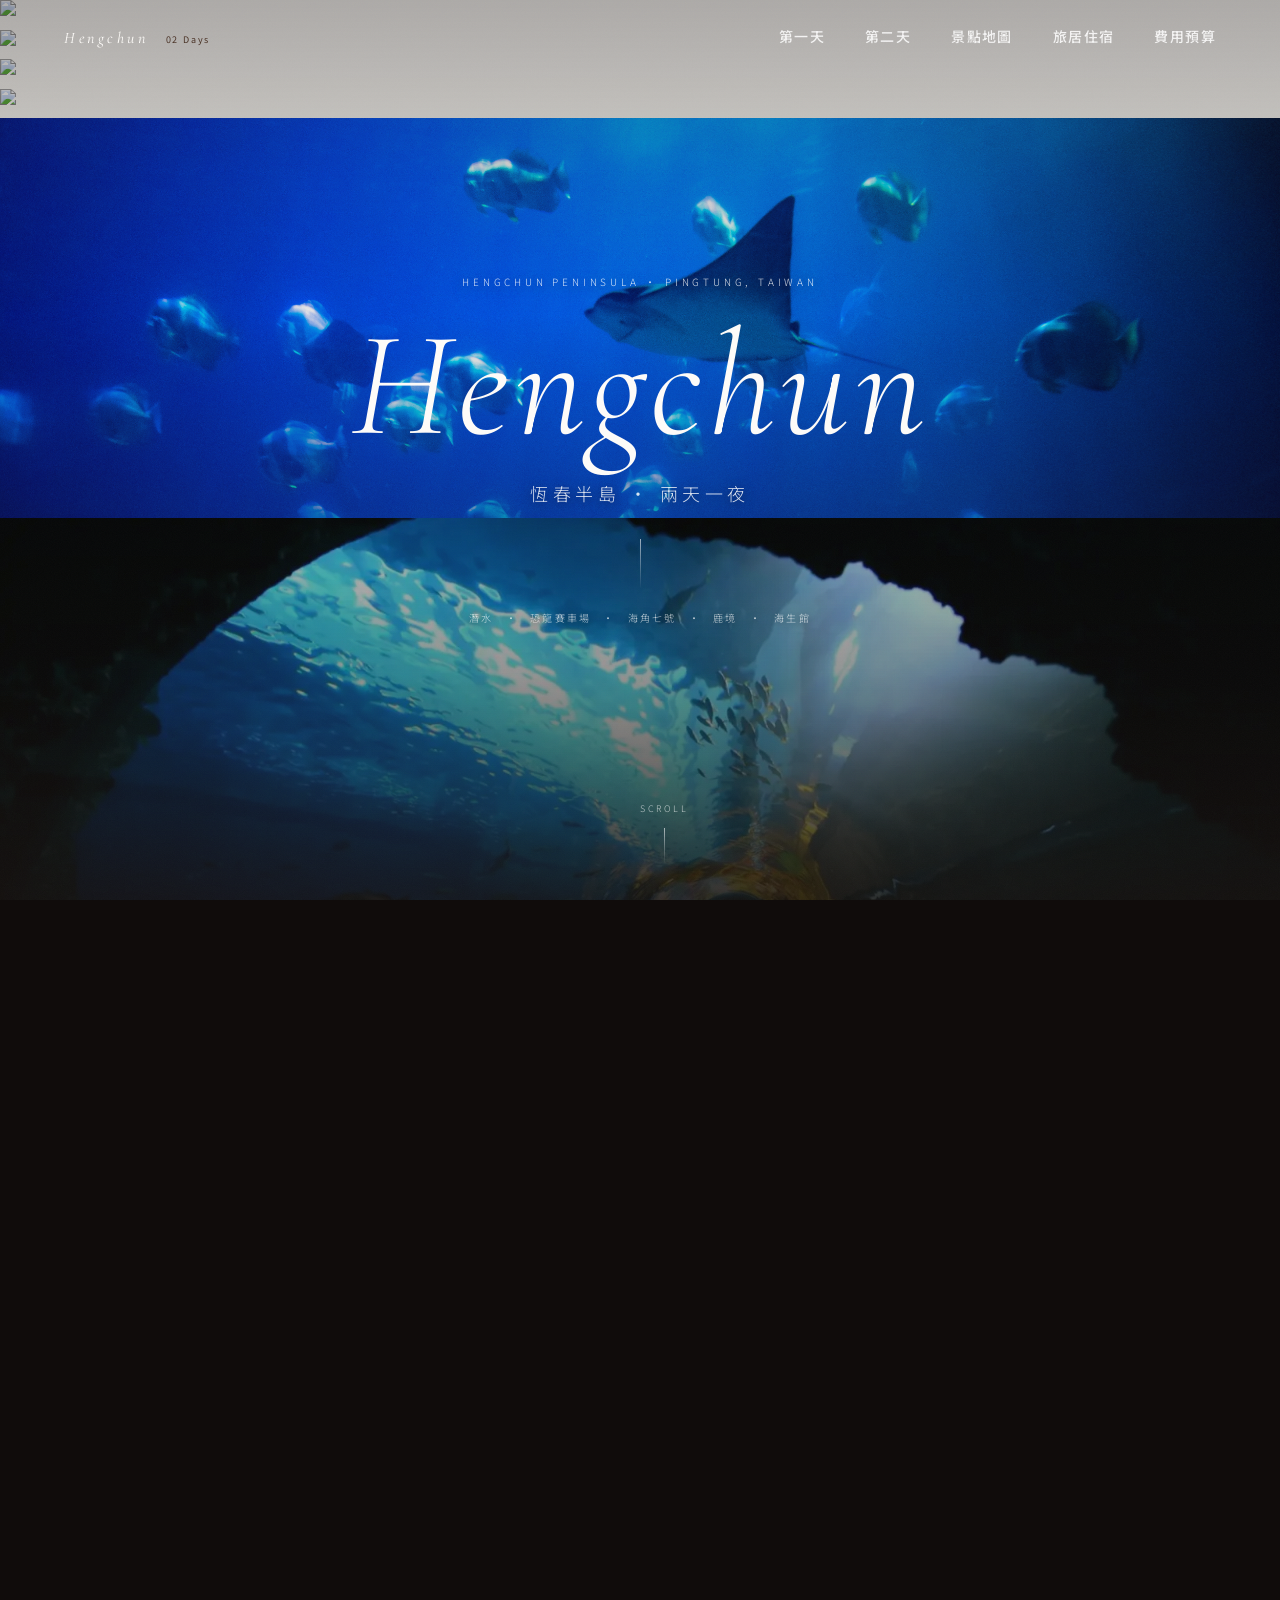
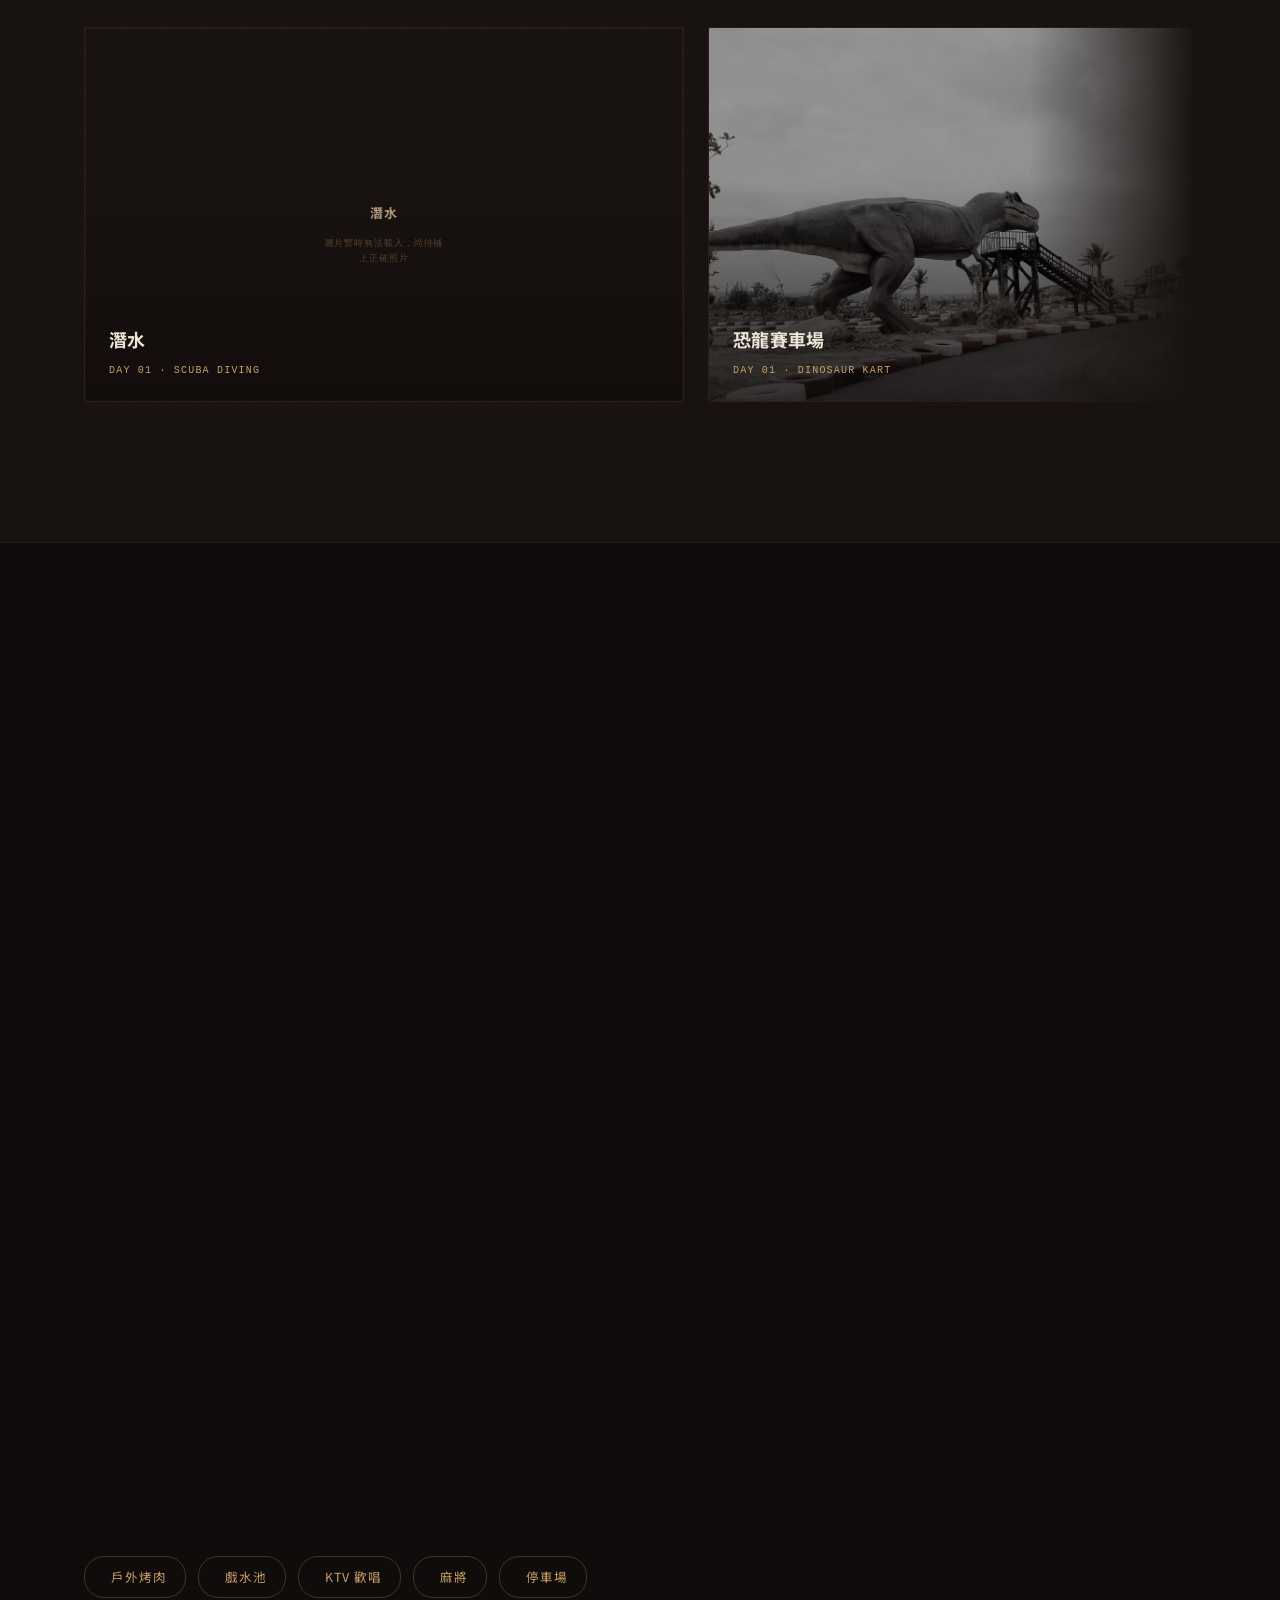
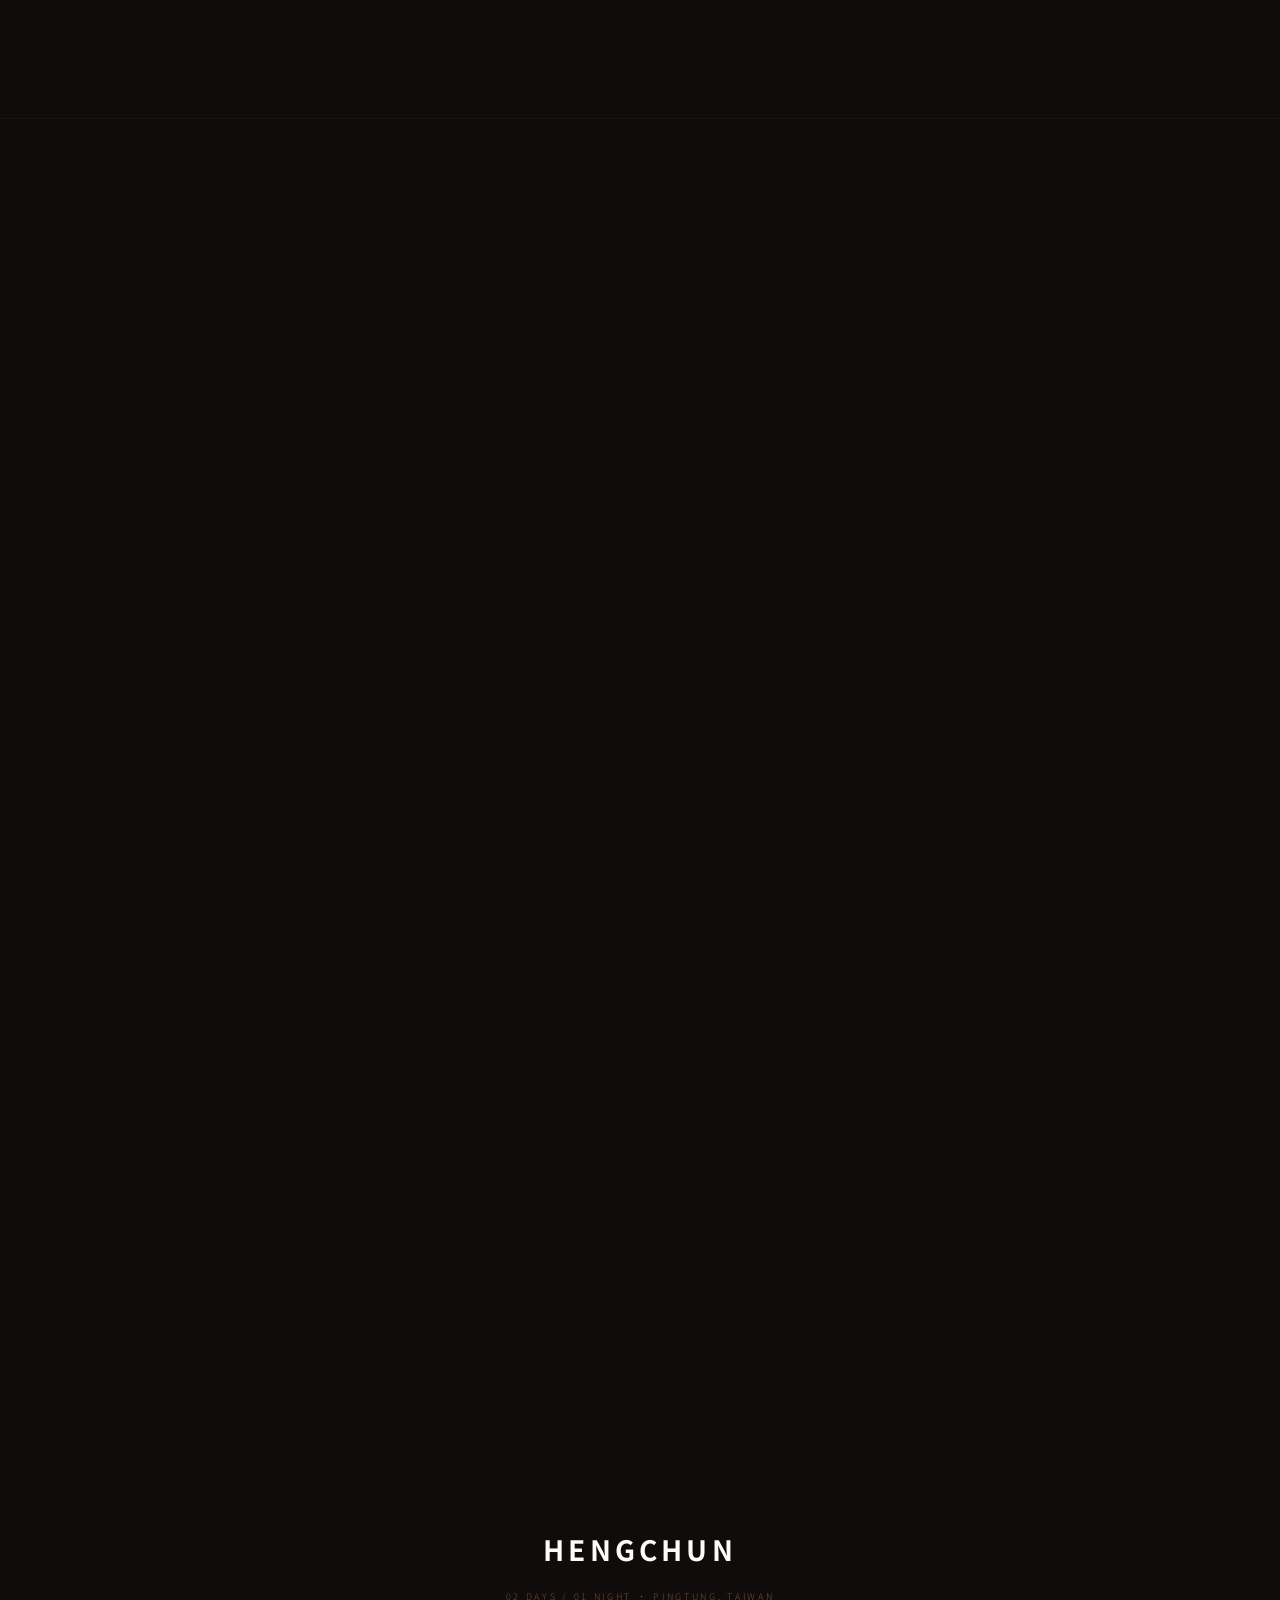
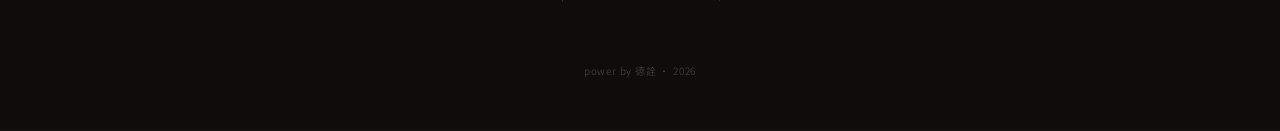
==== commit 57615a06: "Fix Chinese typography: line-height and letter-spacing" ====
--- a/index.html
+++ b/index.html
@@ -61,7 +61,8 @@
   font-family: var(--f-body);
   background: var(--c-25);
   color: var(--c-950);
-  line-height: 1.8;
+  line-height: 1.85;
+  letter-spacing: 0.05em;
   font-weight: 300;
   -webkit-font-smoothing: antialiased;
   overflow-x: hidden;
@@ -120,7 +121,7 @@
   border-radius: 2px;
 }
 
-h1, h2, h3 { font-family: var(--f-body); font-weight: 700; letter-spacing: -0.02em; color: var(--c-950); }
+h1, h2, h3 { font-family: var(--f-body); font-weight: 700; letter-spacing: 0.04em; color: var(--c-950); }
 
 .num { font-family: var(--f-body); font-weight: 700; }
 
@@ -622,7 +623,7 @@
   font-size: clamp(18px, 2.4vw, 26px);
   font-weight: 700;
   margin-top: 8px;
-  letter-spacing: -0.01em;
+  letter-spacing: 0.04em;
 }
 .day-meta {
   text-align: right;
@@ -1032,7 +1033,7 @@
   color: var(--white); display: flex; align-items: center; justify-content: center;
 }
 .drawer-body { padding: 36px var(--gutter) 64px; }
-.drawer-body h3 { font-size: 26px; margin: 16px 0 20px; letter-spacing: -0.02em; }
+.drawer-body h3 { font-size: 26px; margin: 16px 0 20px; letter-spacing: 0.02em; }
 .drawer-body p { color: var(--c-700); font-size: 13.5px; margin-bottom: 24px; line-height: 1.9; }
 .drawer-price-box {
   background: var(--c-50); border: 1px solid var(--c-200);
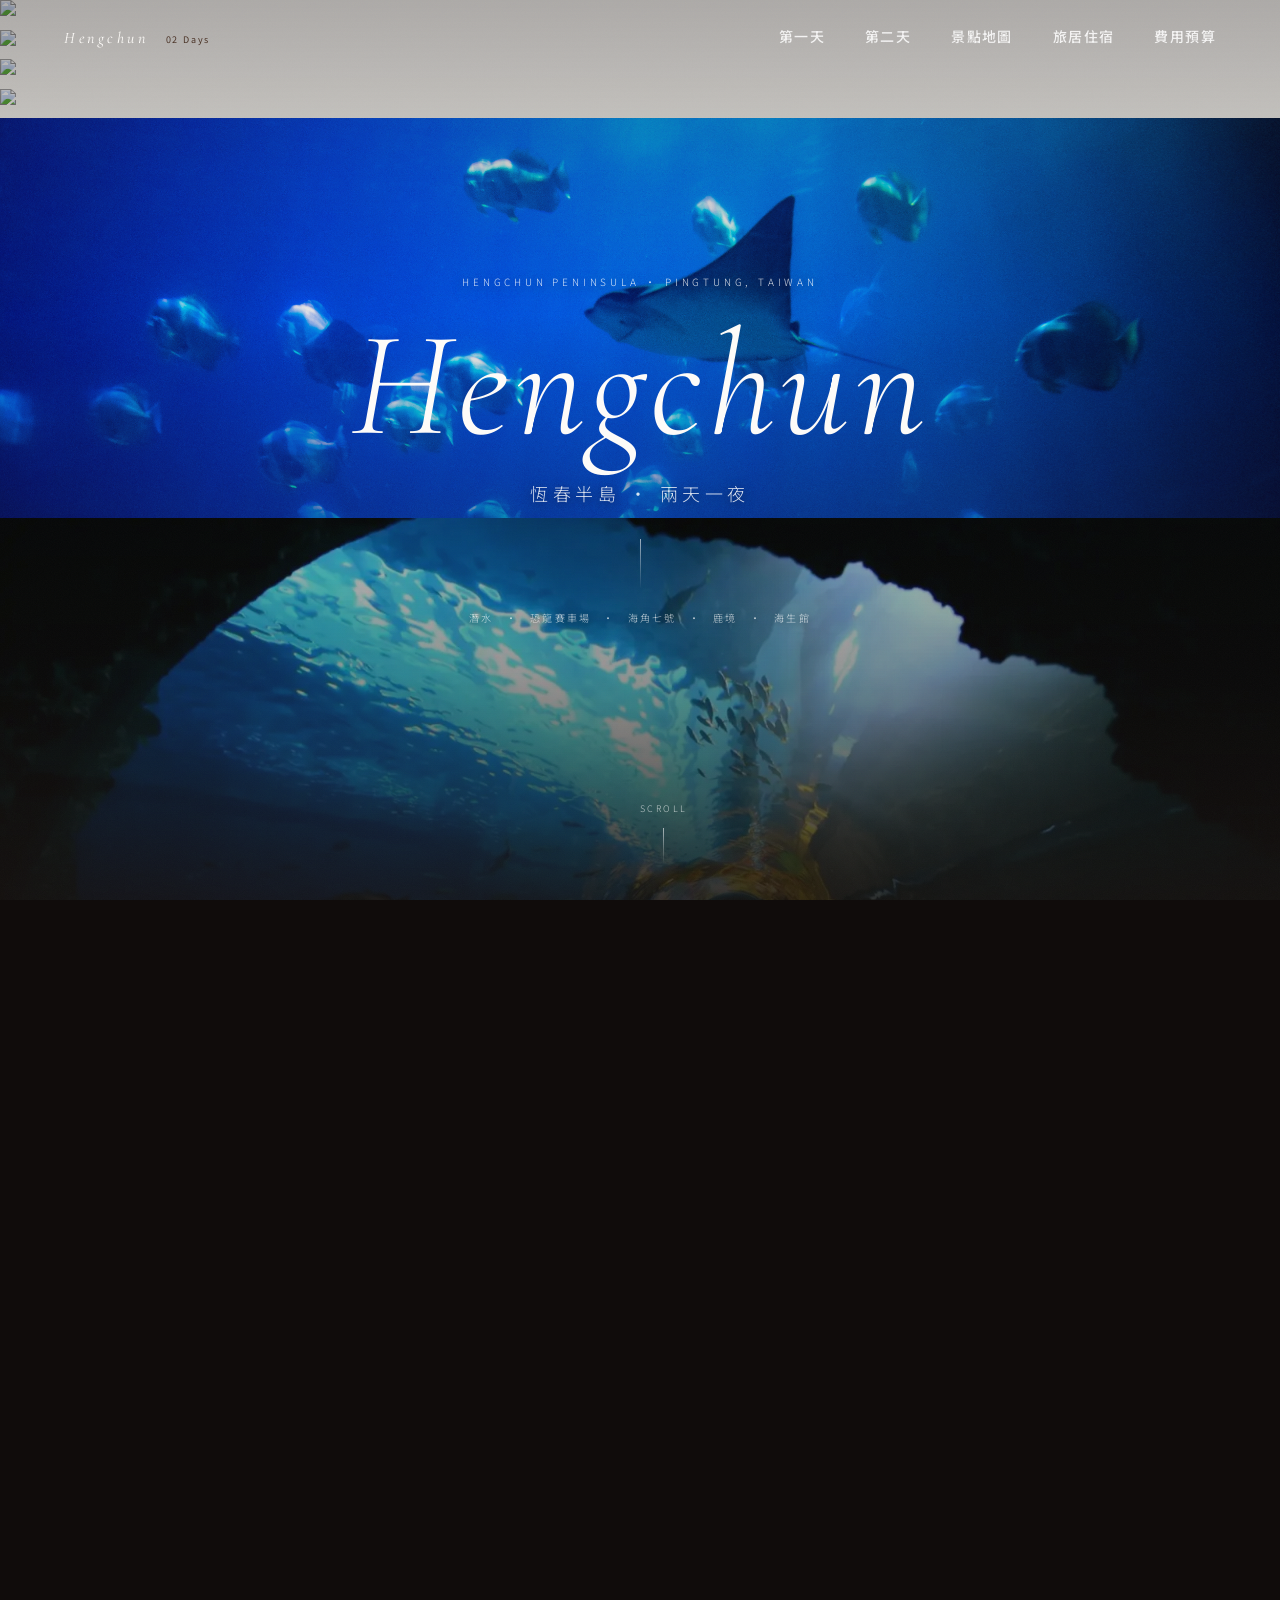
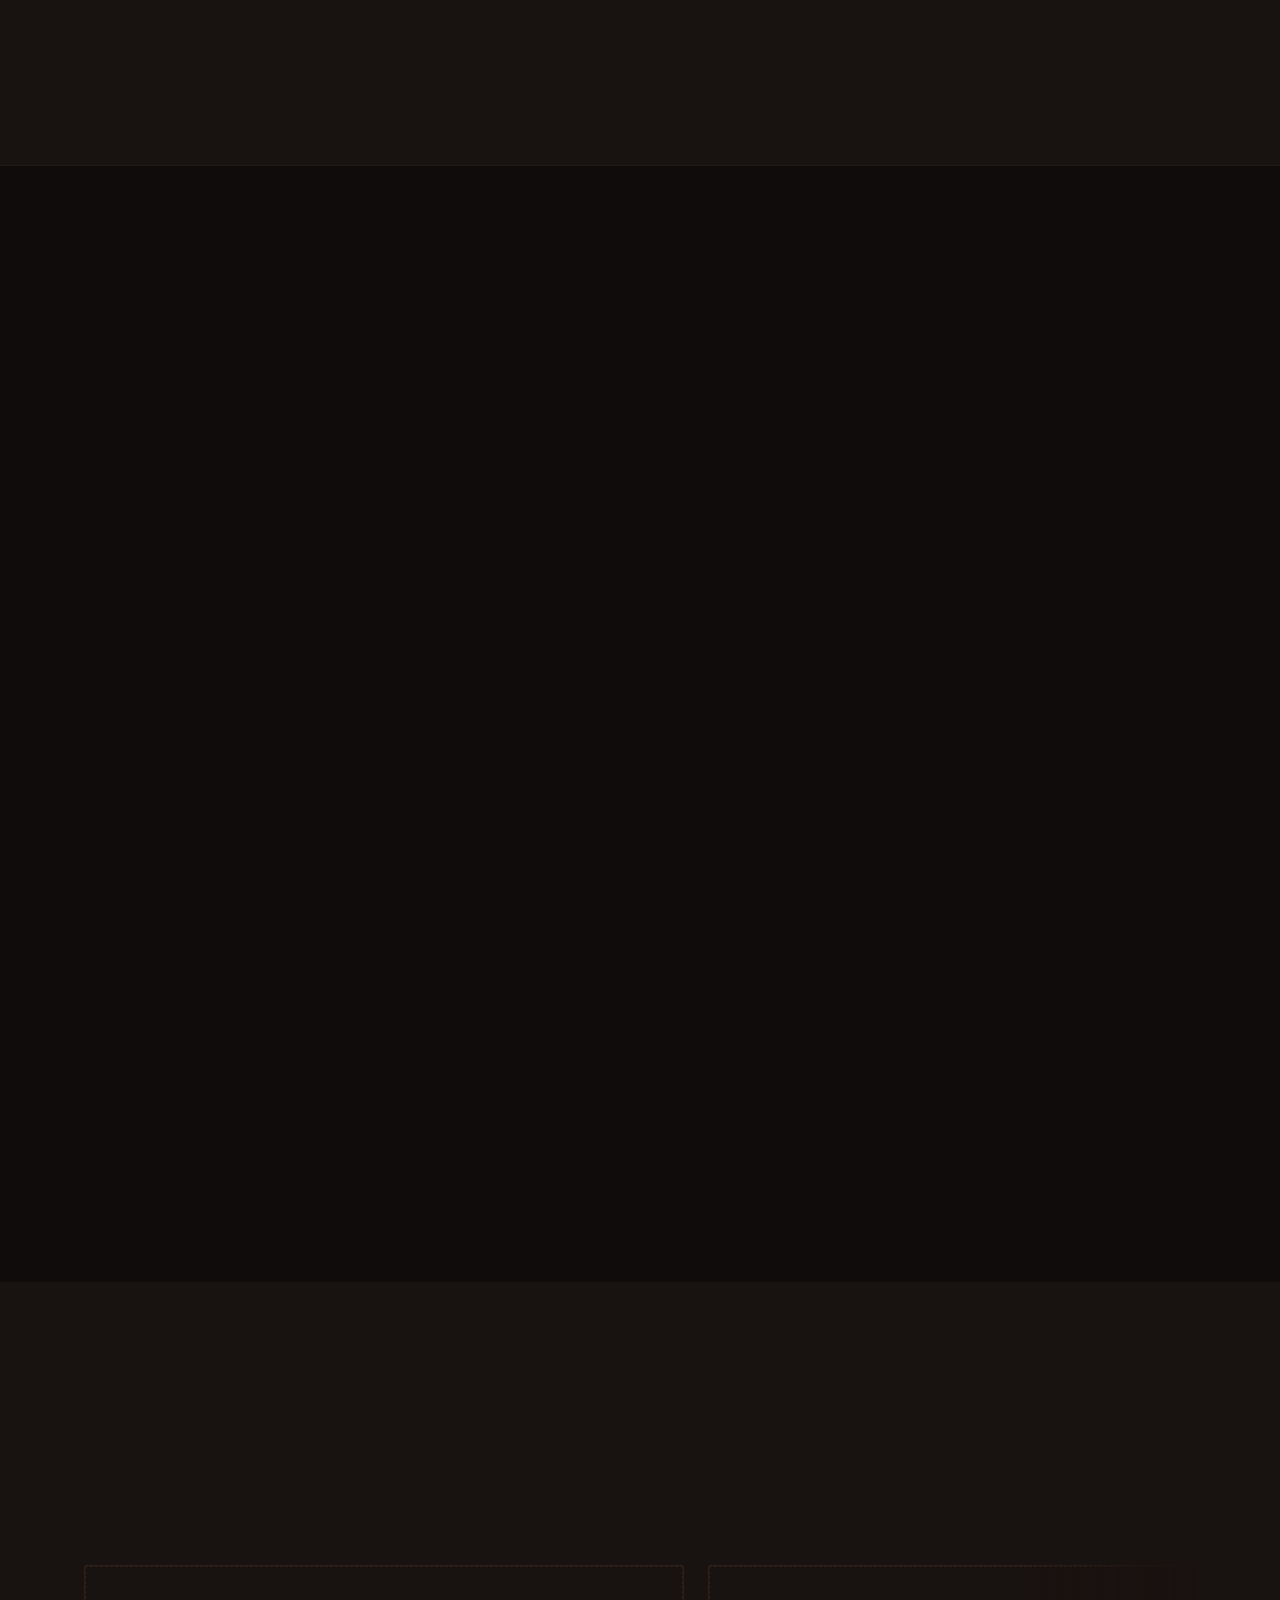
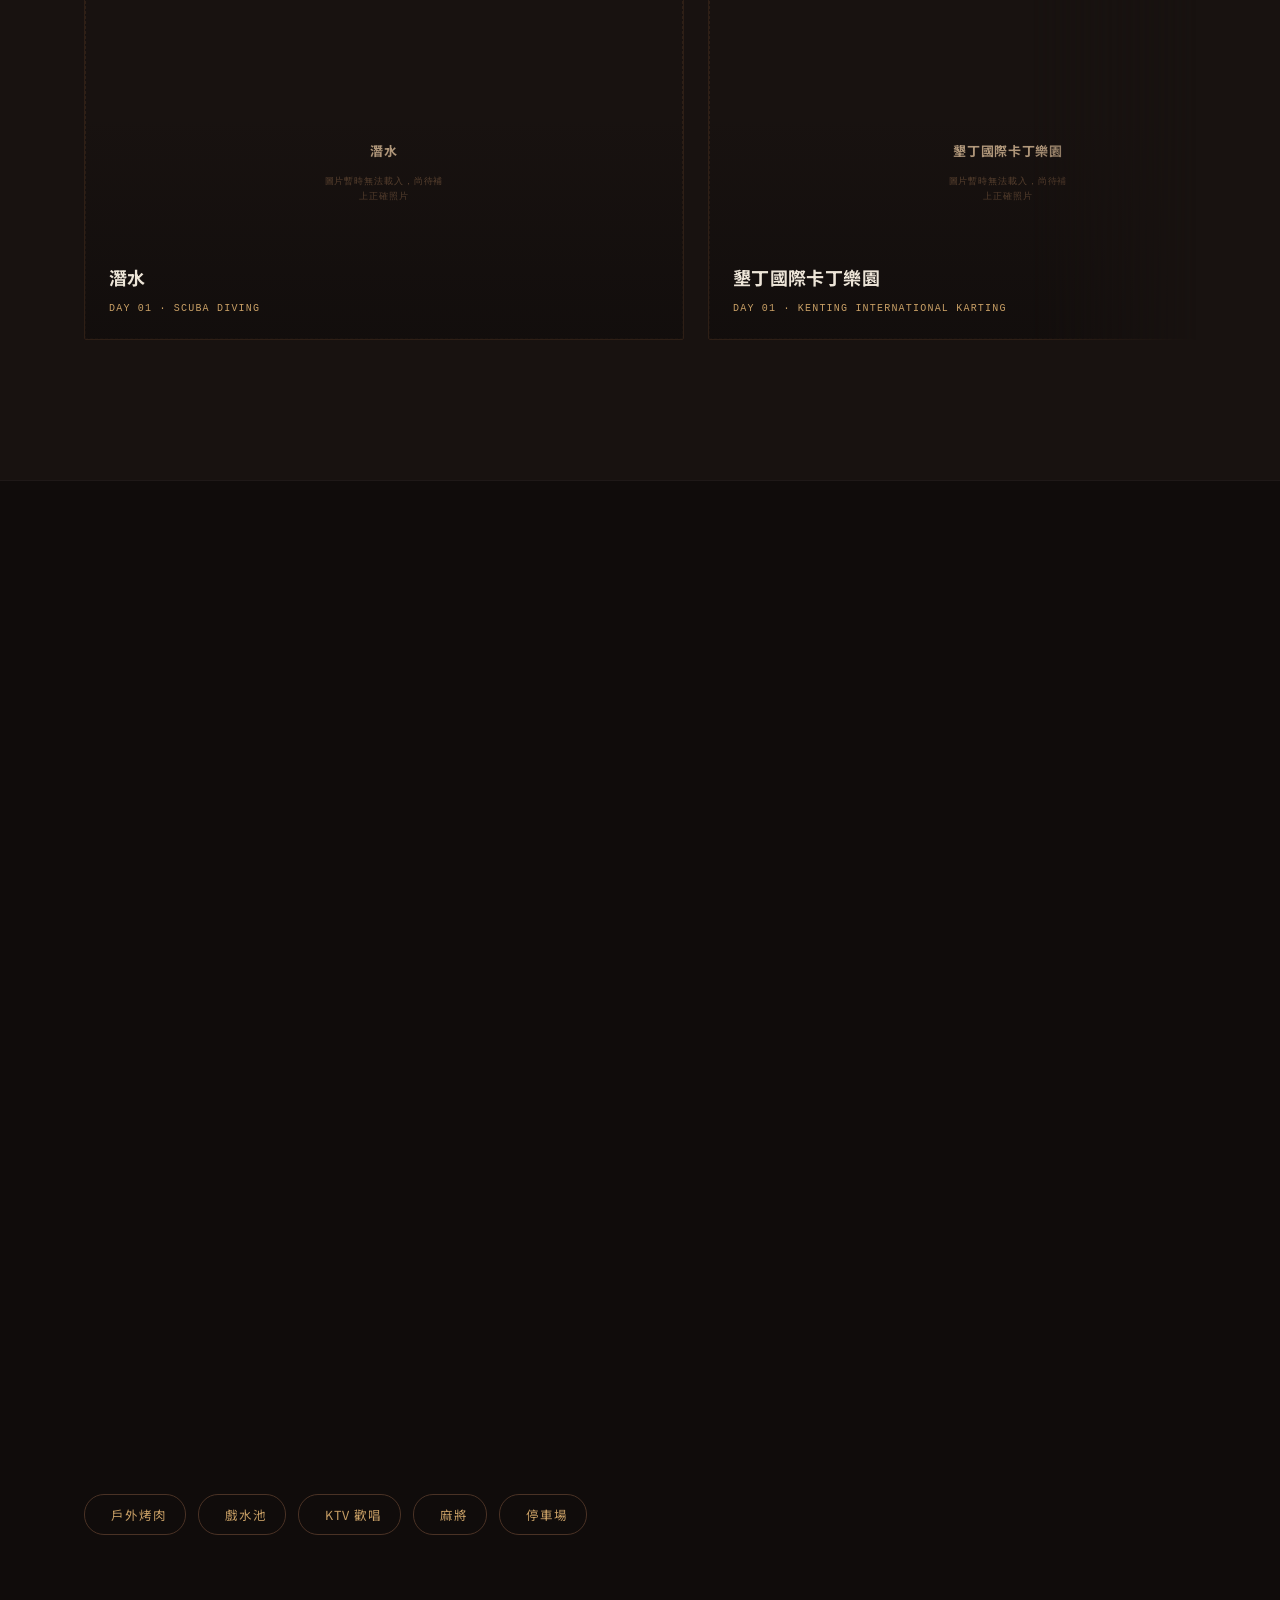
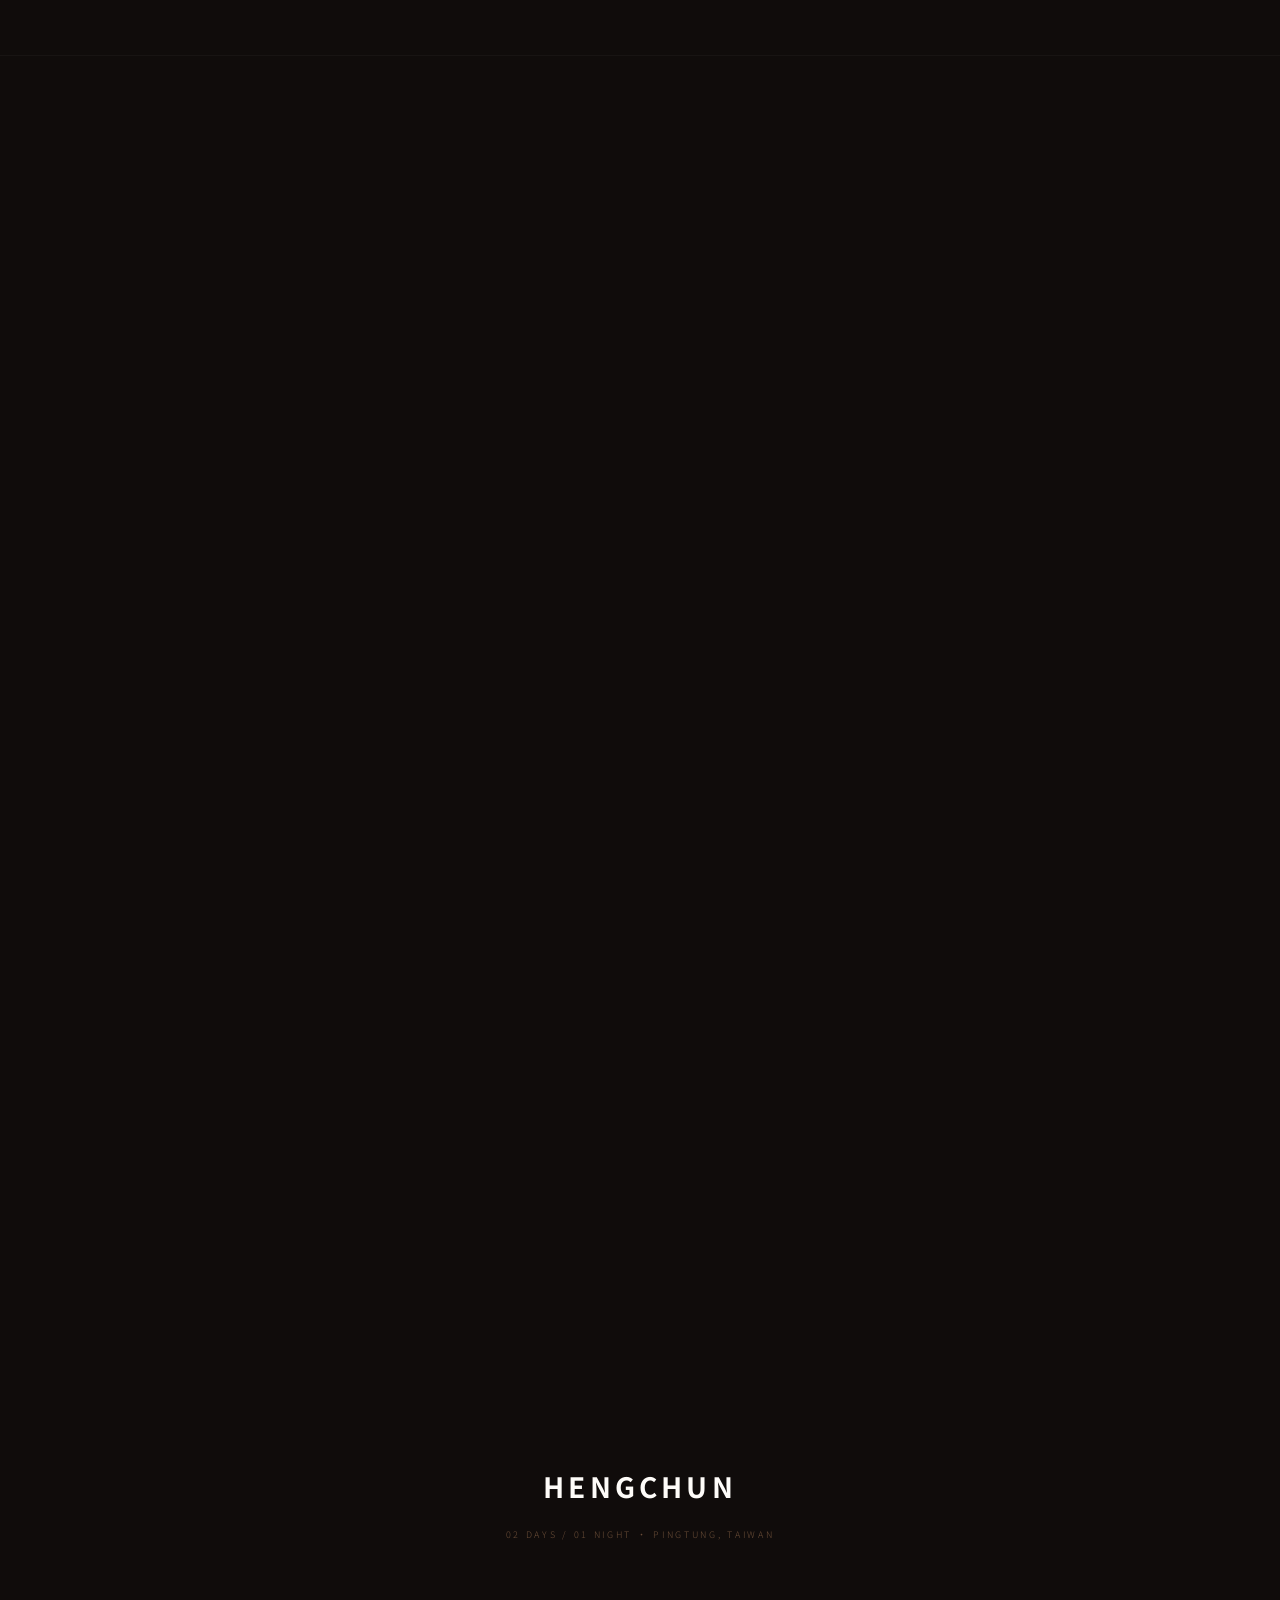
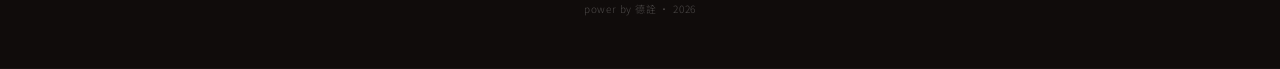
==== commit 4d5137b5: "Update kart: rename to 墾丁國際卡丁樂園, price 350/場, high-res images (2796×1864)" ====
--- a/index.html
+++ b/index.html
@@ -1348,18 +1348,19 @@
   },
   {
     id: "dinosaur-kart",
-    title: "恐龍賽車場",
-    en: "Dinosaur Kart",
+    title: "墾丁國際卡丁樂園",
+    en: "Kenting International Karting",
     day: 1,
     tag: "主線行程②",
     tagType: "main",
-    desc: "位於恆公路上的墾丁恐龍賽車場，以恐龍造景賽道聞名，卡丁車體驗每人 400 元；嘉選擇不參與此行程。",
+    desc: "位於恆公路上的墾丁國際卡丁樂園，引進義大利原裝進口超跑卡丁車，搭載 Honda-GX 引擎，賽道全長 900 公尺達國際標準規格。嘉選擇不參與此行程。",
     price: [
-      { label: "卡丁車（嘉不參與）", value: "$400／人" },
+      { label: "單人超跑卡丁車（嘉不參與）", value: "$350／場" },
     ],
-    note: "無需備註，此為恆春恐龍賽車場實景照片。",
+    note: "建議提前電話確認現場等候時間，旺季人多。",
     images: [
-      { src: "pic/kart.jpg", caption: "恐龍賽車場實景" },
+      { src: "https://commons.wikimedia.org/wiki/Special:FilePath/Outdoor_karting.jpg", caption: "墾丁國際卡丁樂園賽道" },
+      { src: "https://commons.wikimedia.org/wiki/Special:FilePath/Young_go-kart_driver.jpg", caption: "超跑卡丁車速度體驗" },
     ],
   },
   {
@@ -1439,11 +1440,11 @@
 
 // 費用表：完全依照 PDF「恆春兩天一夜．總行程與預算表」
 const people = [
-  { name:"詮", diving:2000, kart:400, deer:250, nmmba:0,   car:667, etc:67, insurance:65, gas:333, stay:1125, total:4907 },
-  { name:"祥", diving:2000, kart:400, deer:250, nmmba:450, car:667, etc:67, insurance:65, gas:333, stay:1125, total:5357 },
-  { name:"榮", diving:2000, kart:400, deer:250, nmmba:450, car:667, etc:67, insurance:65, gas:333, stay:1125, total:5357 },
-  { name:"源", diving:2000, kart:400, deer:250, nmmba:450, car:667, etc:67, insurance:65, gas:333, stay:1125, total:5357 },
-  { name:"傑", diving:400,  kart:400, deer:250, nmmba:450, car:667, etc:67, insurance:65, gas:333, stay:1750, total:4382 },
+  { name:"詮", diving:2000, kart:350, deer:250, nmmba:0,   car:667, etc:67, insurance:65, gas:333, stay:1125, total:4857 },
+  { name:"祥", diving:2000, kart:350, deer:250, nmmba:450, car:667, etc:67, insurance:65, gas:333, stay:1125, total:5307 },
+  { name:"榮", diving:2000, kart:350, deer:250, nmmba:450, car:667, etc:67, insurance:65, gas:333, stay:1125, total:5307 },
+  { name:"源", diving:2000, kart:350, deer:250, nmmba:450, car:667, etc:67, insurance:65, gas:333, stay:1125, total:5307 },
+  { name:"傑", diving:400,  kart:350, deer:250, nmmba:450, car:667, etc:67, insurance:65, gas:333, stay:1750, total:4332 },
   { name:"嘉", diving:1400, kart:0,   deer:250, nmmba:450, car:667, etc:67, insurance:65, gas:333, stay:1750, total:4982 },
 ];
 const itemLabels = { diving:"潛水", kart:"卡丁車", deer:"鹿境", nmmba:"海生館", car:"車資", etc:"ETC", insurance:"保險", gas:"油錢", stay:"住宿" };
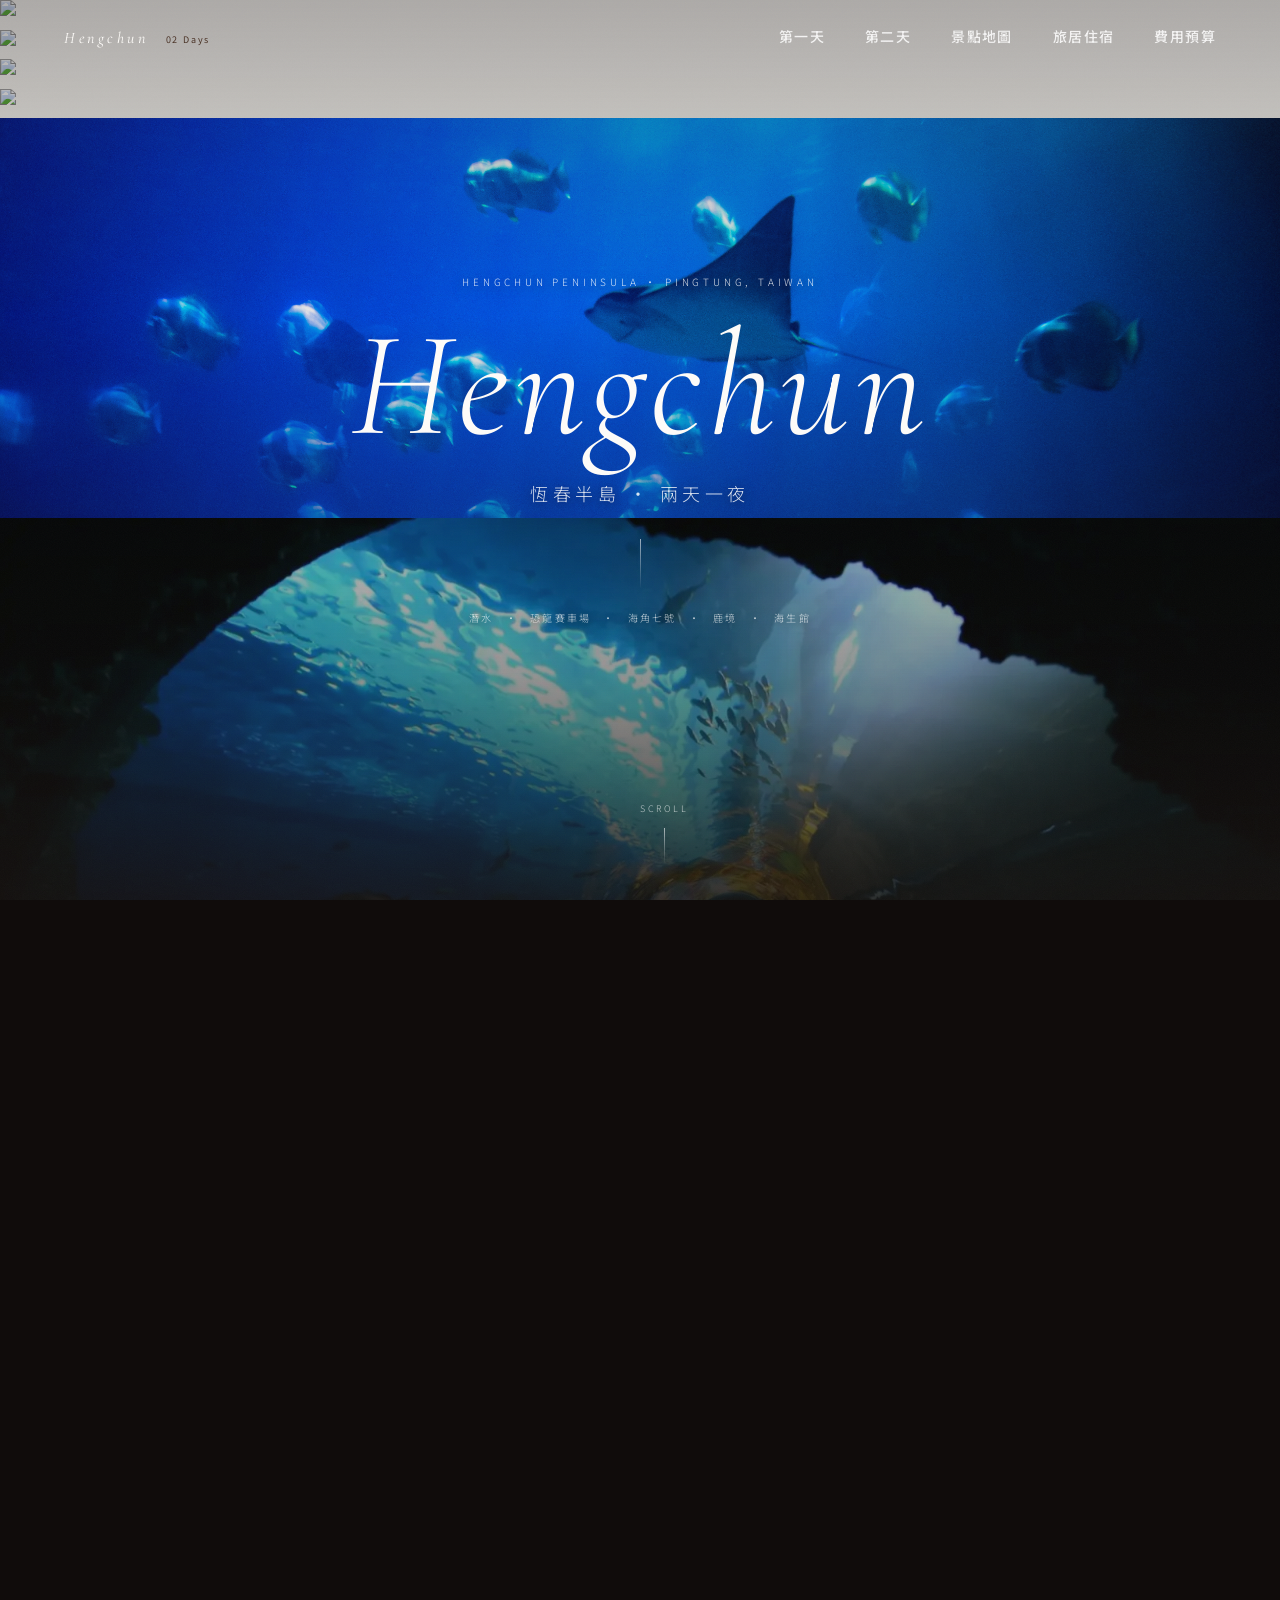
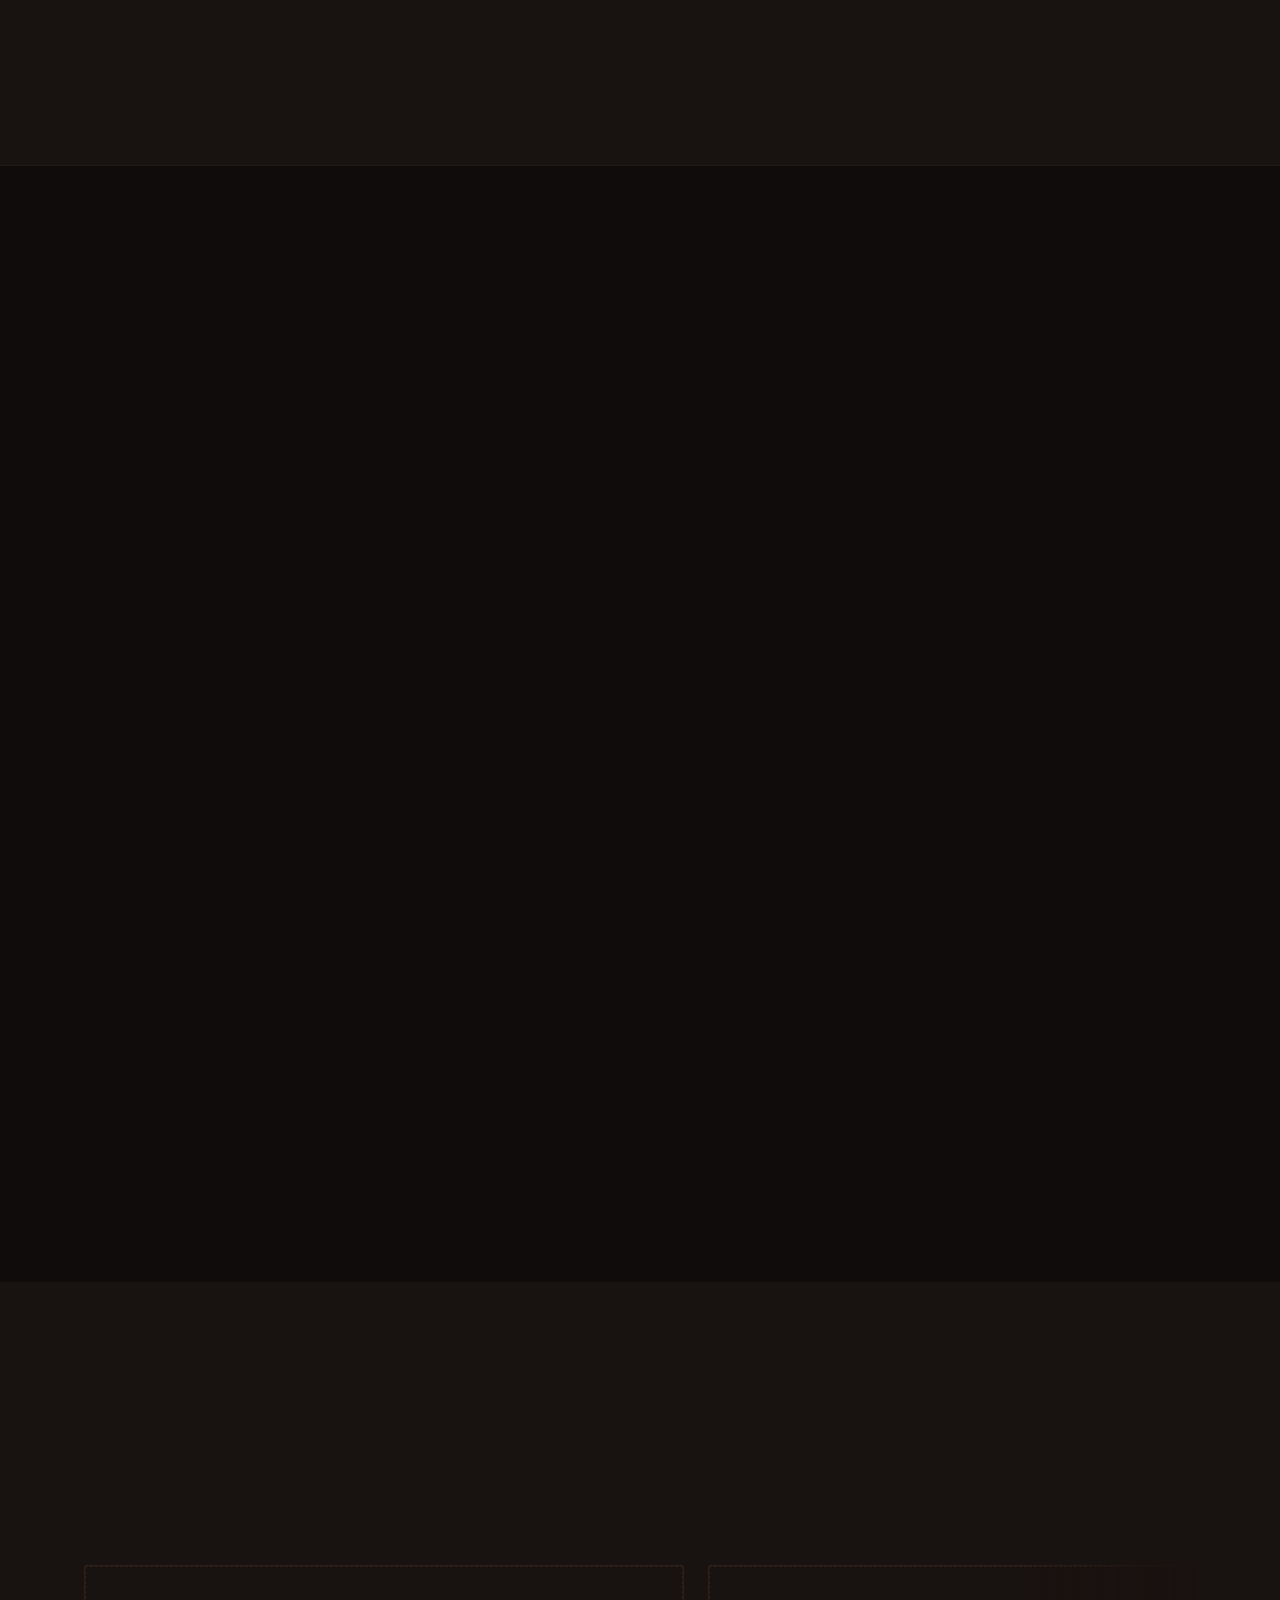
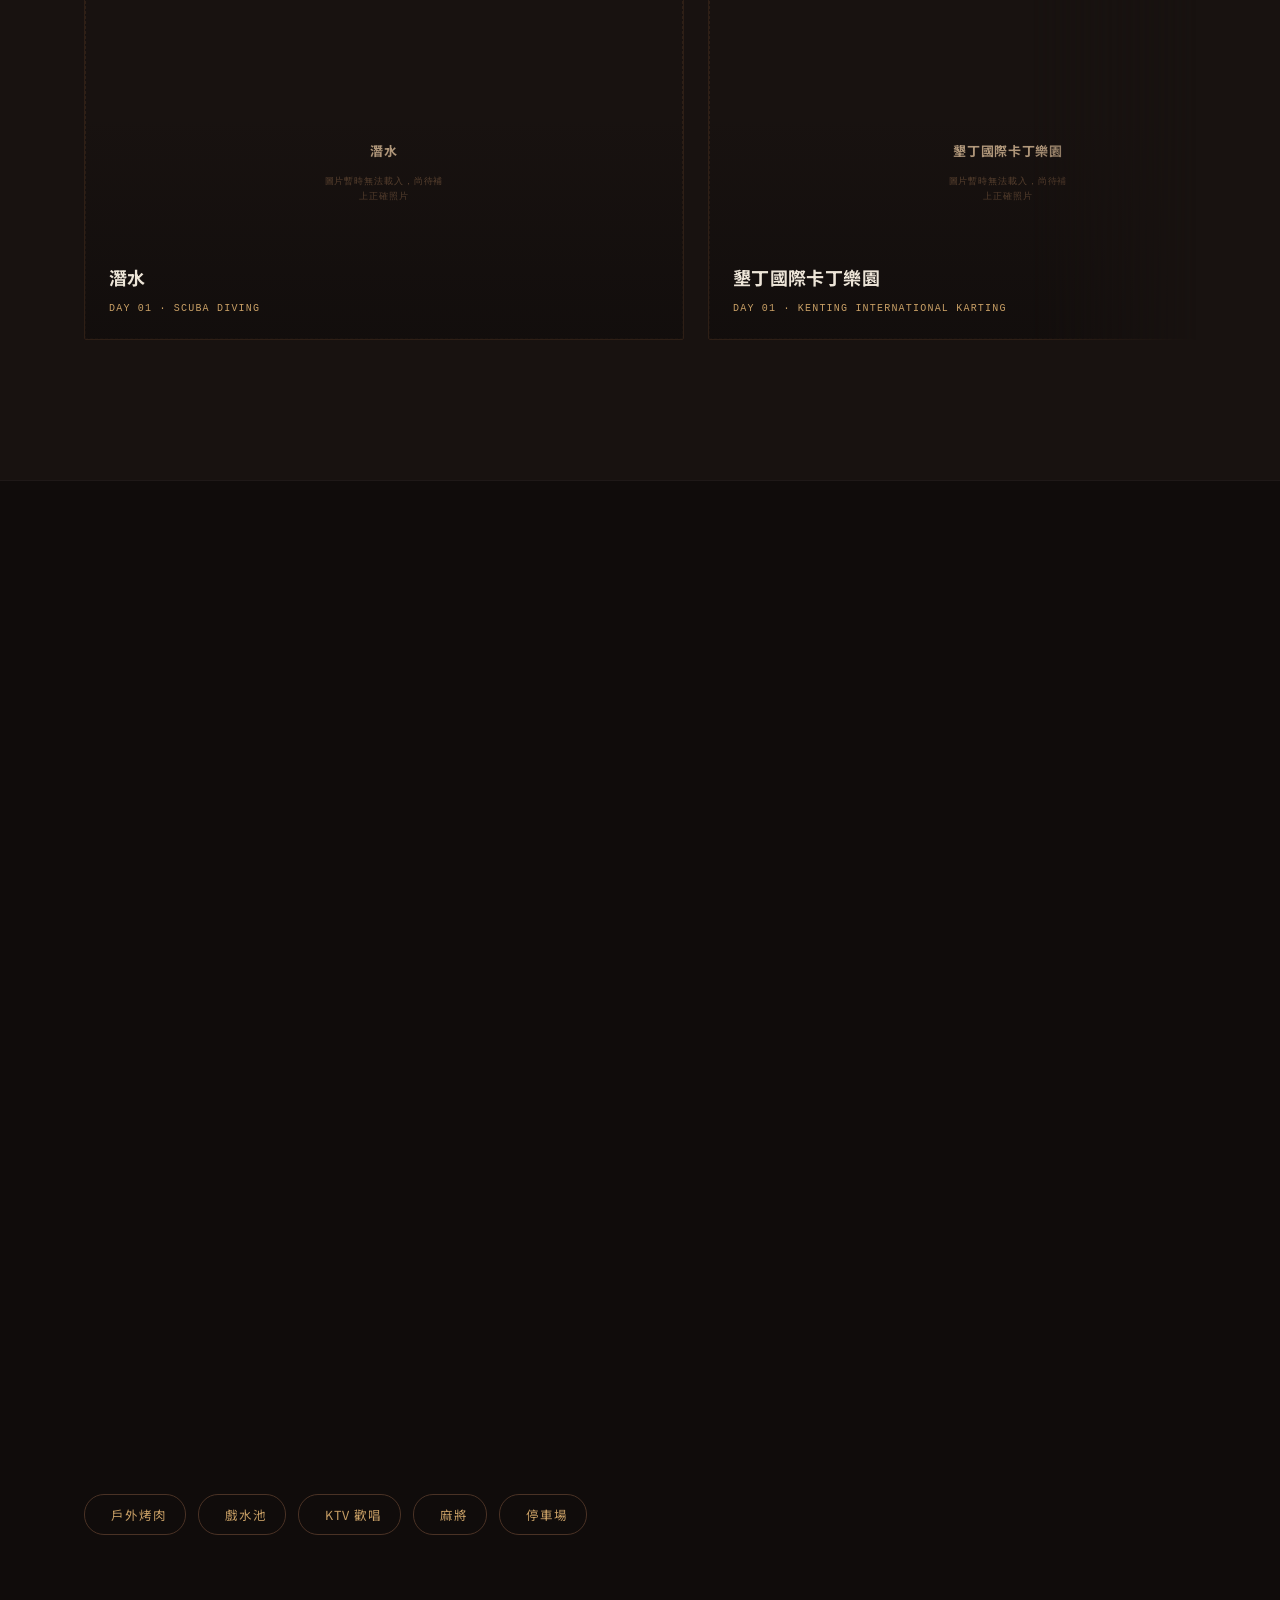
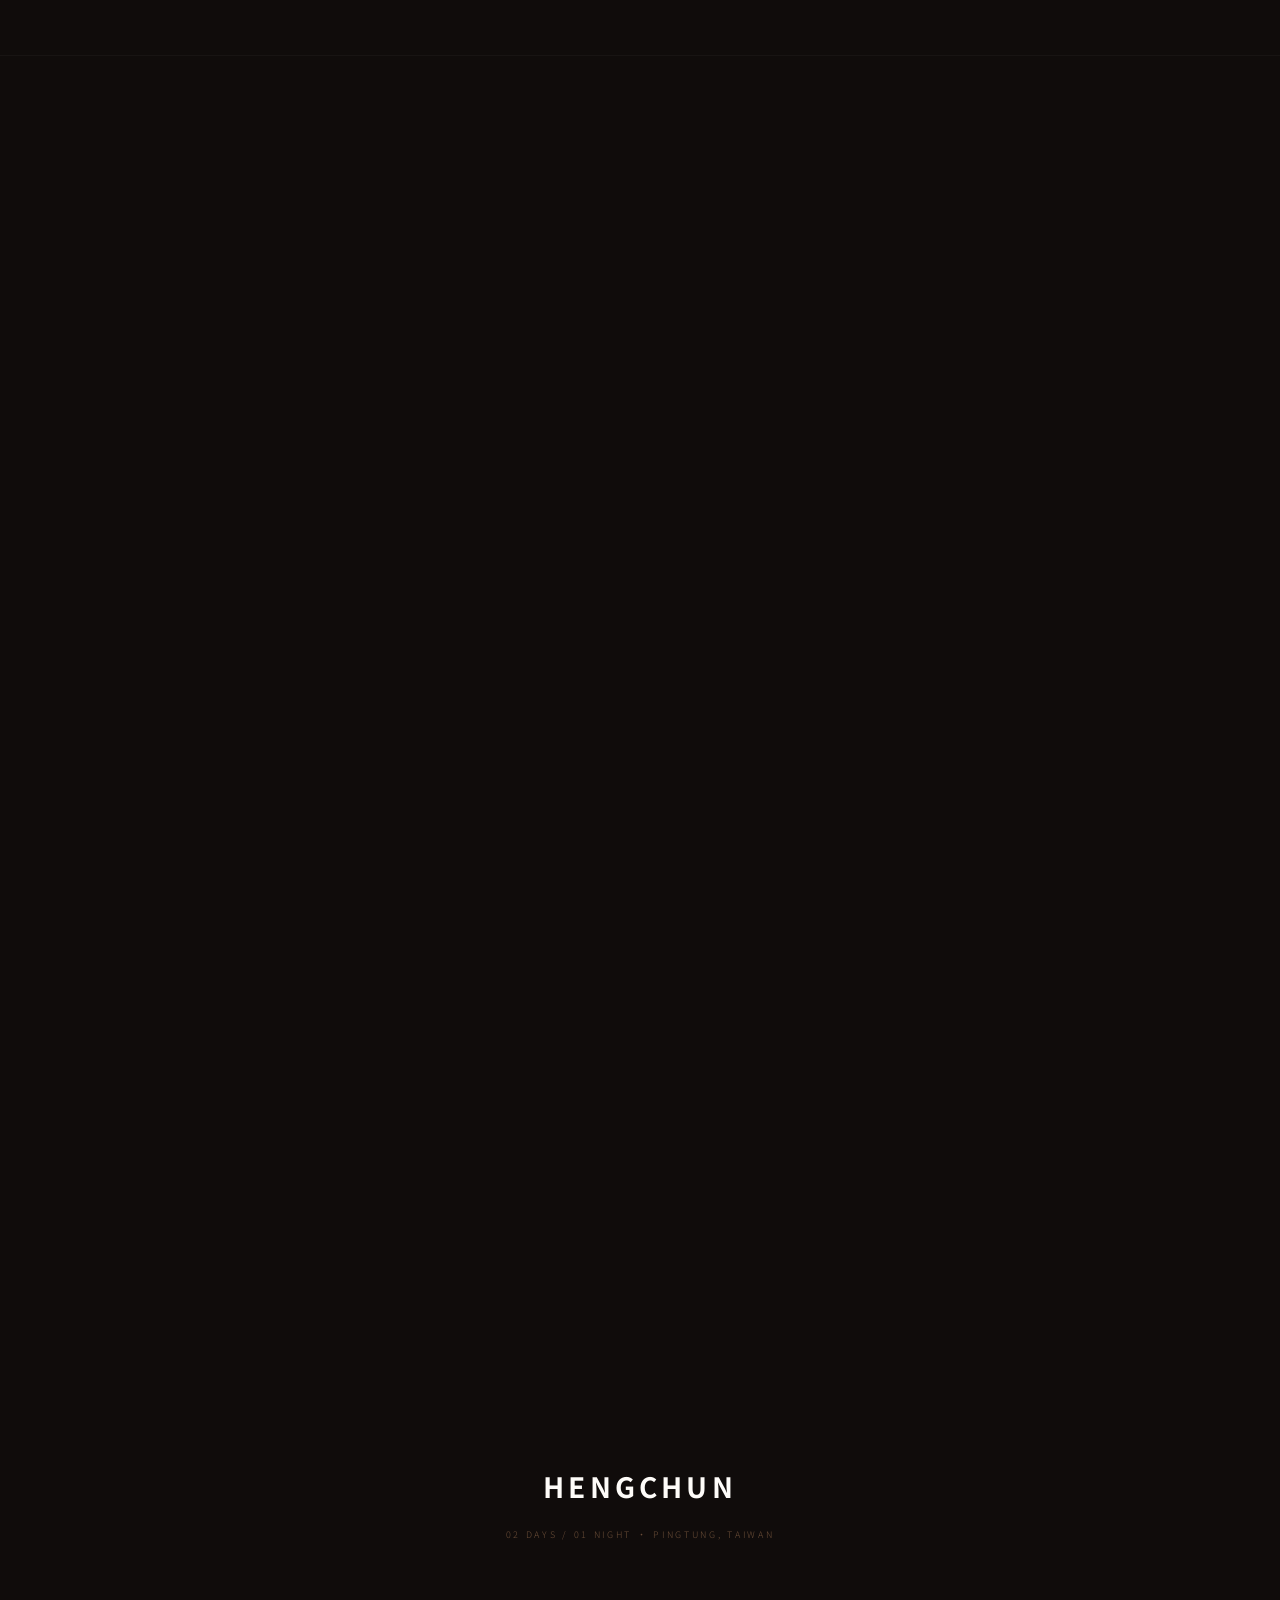
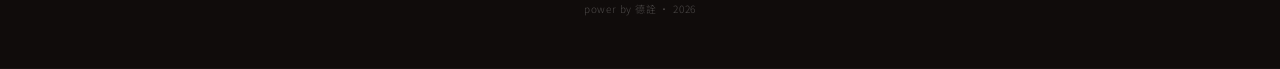
==== commit 3471cdd6: "Fix diving images: replace 403 blocked images with valid Kenting underwater photos" ====
--- a/index.html
+++ b/index.html
@@ -1341,8 +1341,8 @@
     note: "圖片為墾丁／恆春海域珊瑚礁真實照片（Wikimedia Commons），可反映當地海底地貌。",
     images: [
       { src: WM("Kenting_coral_reef_%E5%A2%BE%E4%B8%81%E7%8F%8A%E7%91%9A%E7%A4%81.jpg"), caption: "墾丁珊瑚礁" },
-      { src: WM("Little_Bali_Island_Coral_Reef_Beach%EF%BC%88WEI%2C_WAN-CHEN%EF%BC%89%EF%BC%8D%E5%B0%8F%E5%B7%B4%E9%87%8C%E5%B3%B6%E7%8F%8A%E7%91%9A%E7%A4%81%E5%B2%A9%E7%81%871.jpg"), caption: "小巴里島海底珊瑚礁" },
-      { src: WM("Little_Bali_Island_Coral_Reef_Beach%EF%BC%88WEI%2C_WAN-CHEN%EF%BC%89%EF%BC%8D%E5%B0%8F%E5%B7%B4%E9%87%8C%E5%B3%B6%E7%8F%8A%E7%91%9A%E7%A4%81%E5%B2%A9%E7%81%873.jpg"), caption: "珊瑚礁地形" },
+      { src: WM("%E5%A2%BE%E4%B8%81%E7%8D%A8%E7%AB%8B%E7%A4%81%E7%9A%84%E6%B5%B7%E9%9B%9E%E5%86%A0.jpg"), caption: "墾丁獨立礁海雞冠軟珊瑚" },
+      { src: WM("%E4%B8%83%E6%98%9F%E7%A4%81.jpg"), caption: "七星礁水下珊瑚礁生態" },
       { src: WM("Tomato_clownfish.jpg"), caption: "海葵與小丑魚" },
     ],
   },
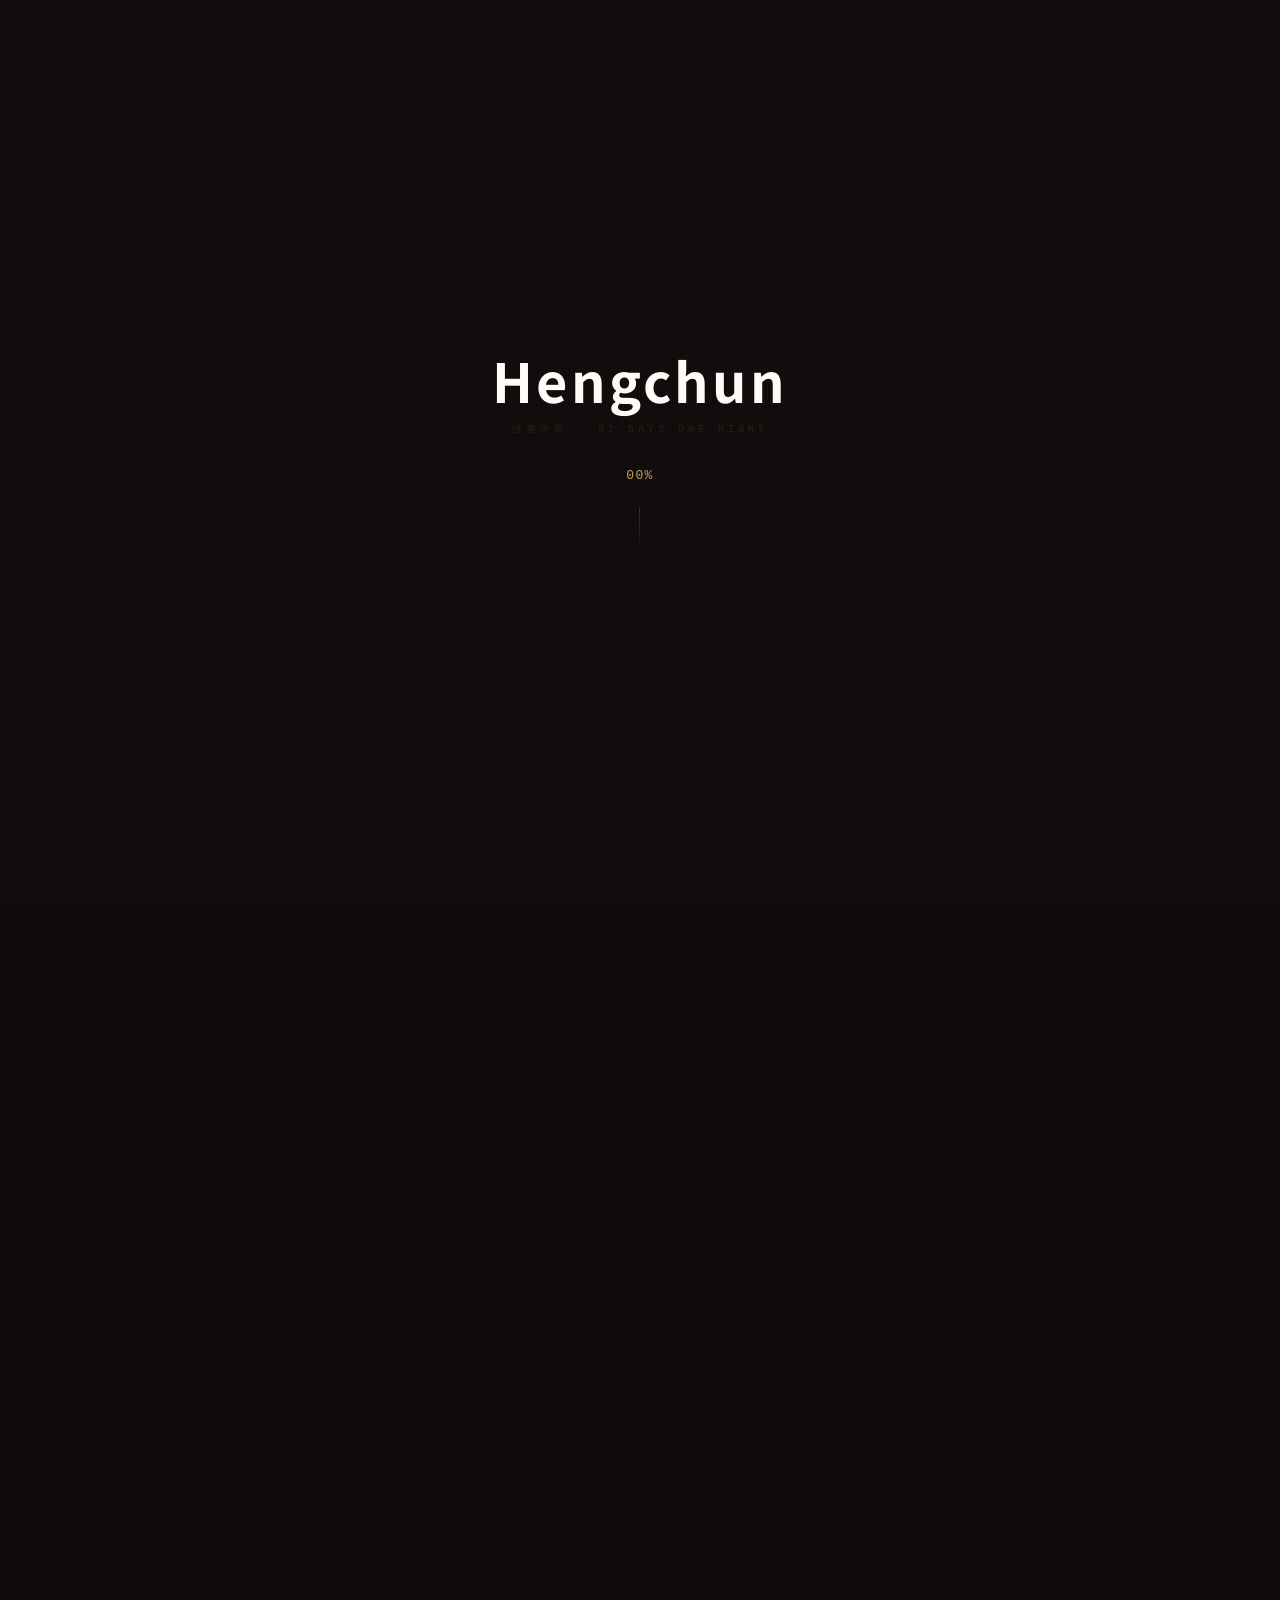
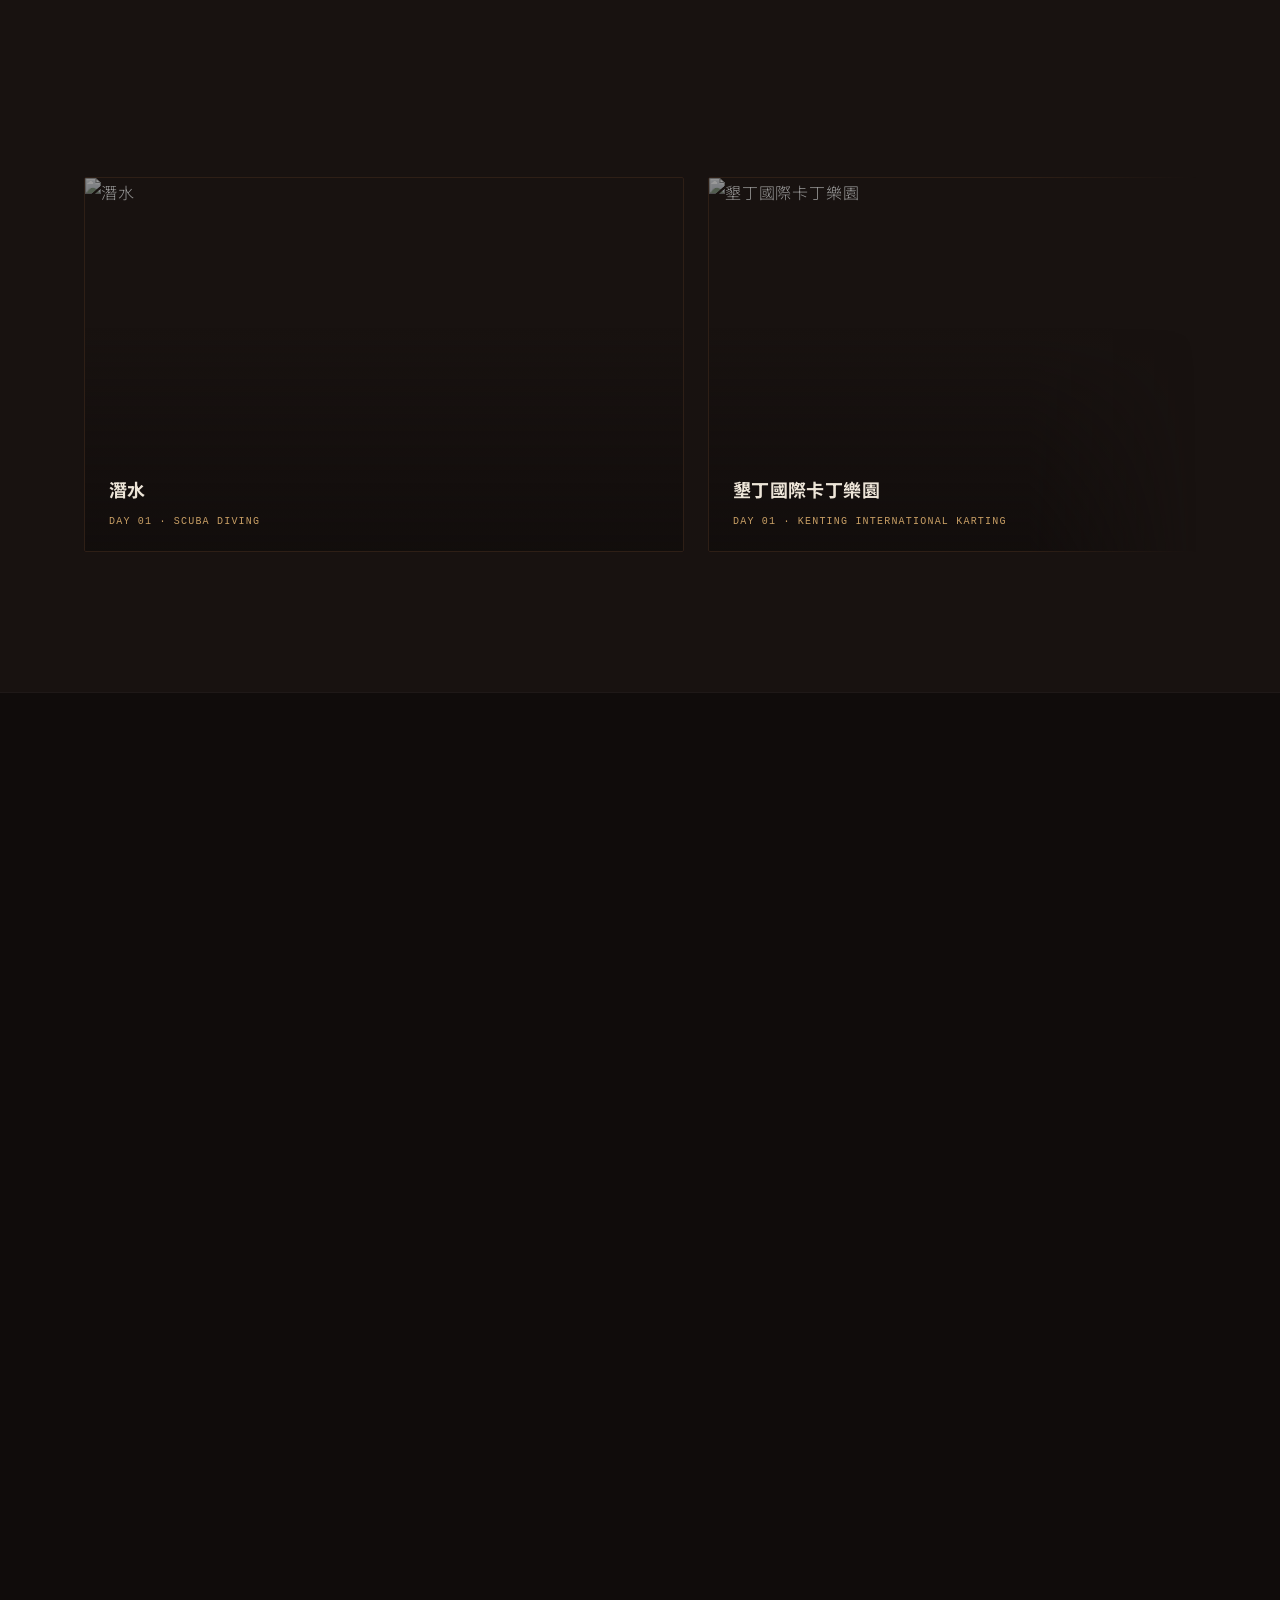
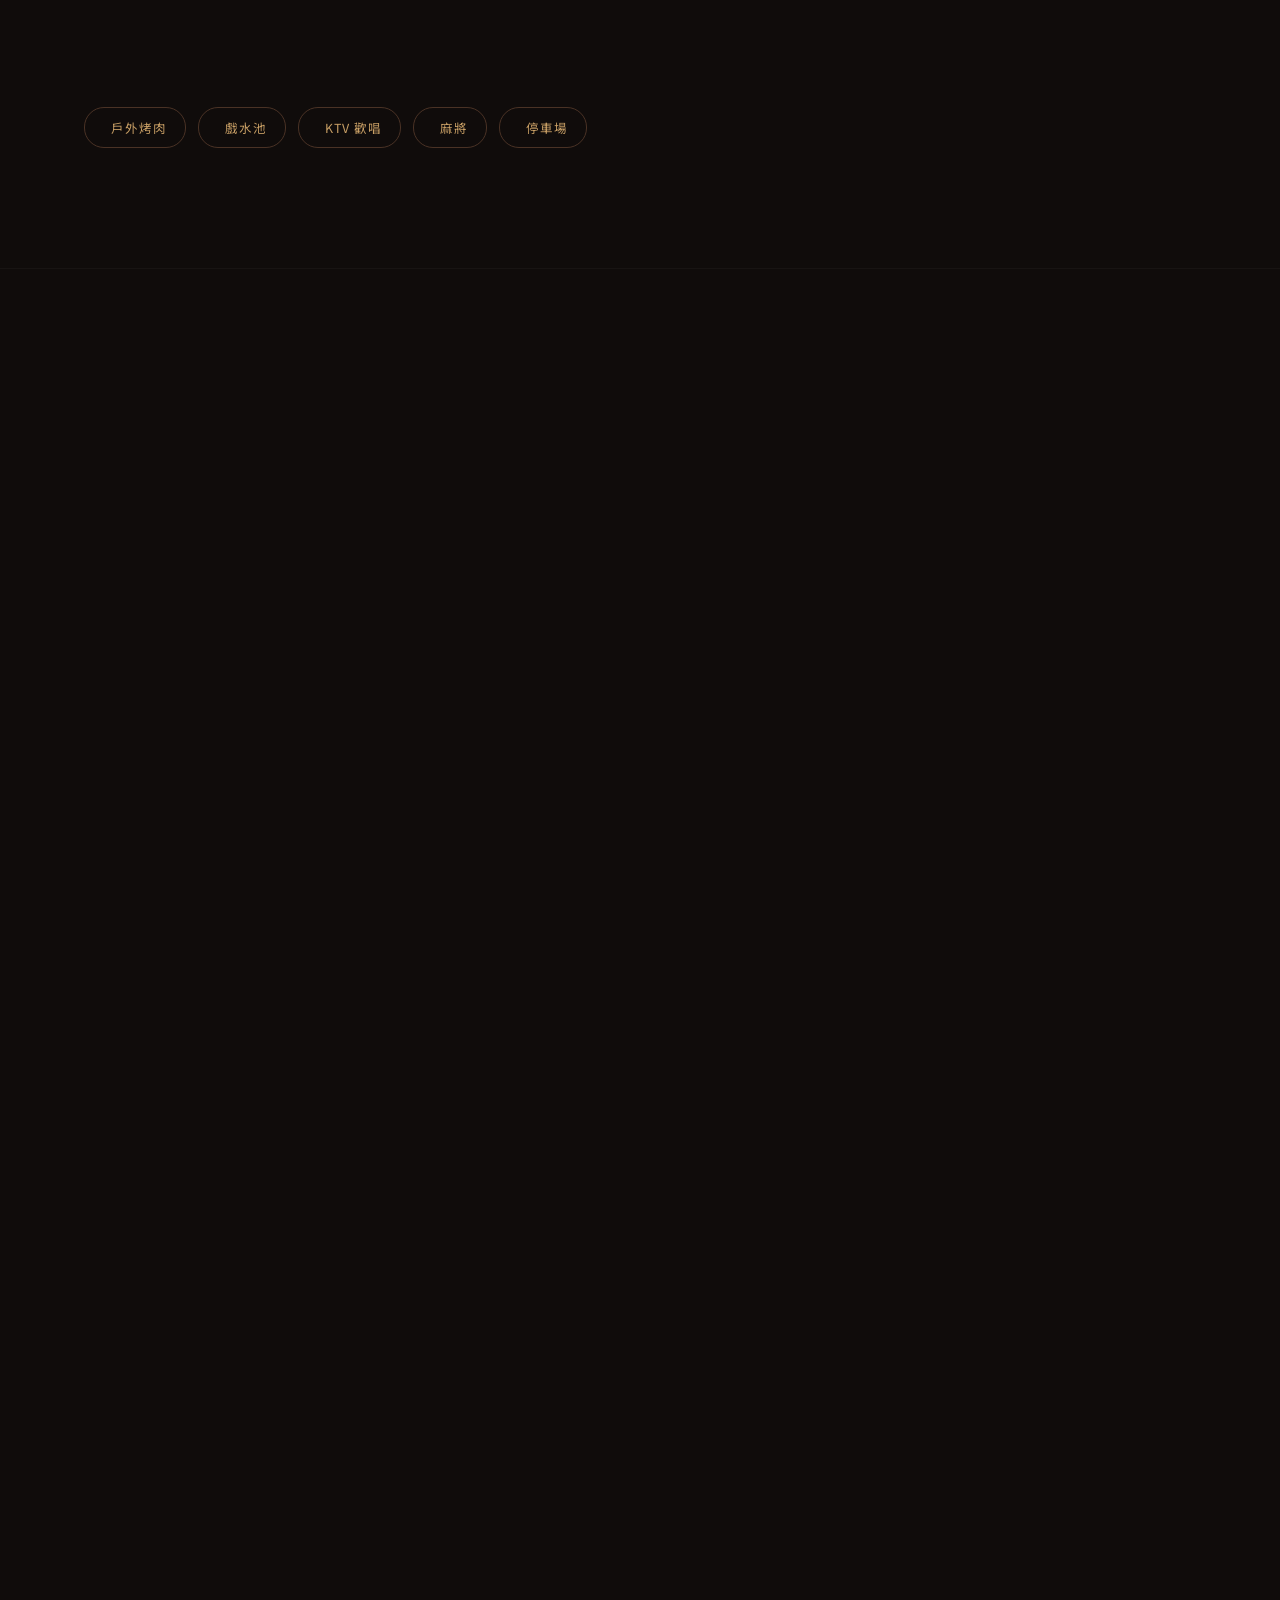
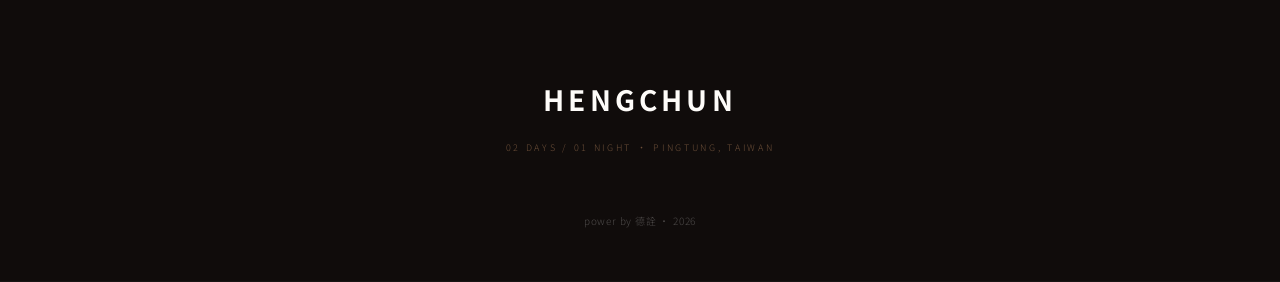
==== commit 13dda2ed: "Refactor: extract CSS/JS and pre-render dynamic HTML for SEO" ====
--- a/index.html
+++ b/index.html
@@ -5,6 +5,8 @@
 <meta name="viewport" content="width=device-width, initial-scale=1.0">
 <title>恆春兩天一夜｜HENGCHUN · 02 DAYS ONE NIGHT</title>
 <meta name="description" content="恆春半島兩天一夜行程攻略，包含潛水、恐龍賽車場、海角七號、鹿境梅花鹿、海生館，六人同行的完整預算規劃。">
+<link rel="icon" type="image/svg+xml" href="favicon.svg">
+<link rel="shortcut icon" href="favicon.svg">
 
 <link rel="preconnect" href="https://fonts.googleapis.com">
 <link rel="preconnect" href="https://fonts.gstatic.com" crossorigin>
@@ -13,1088 +15,9 @@
 <link rel="stylesheet" href="https://cdnjs.cloudflare.com/ajax/libs/Swiper/11.0.5/swiper-bundle.min.css">
 <script src="https://unpkg.com/lucide@latest/dist/umd/lucide.js"></script>
 
-<style>
-/* ================================================================
-   HENGCHUN — 重設計版本 2.0
-   Hoshinoya 精品旅宿 × 日式手感 × 南國暖棕
-   Curtain Reveal · Parallax · Paper Texture · Magazine Editorial
-   ================================================================ */
-
-:root {
-  /* ─── 色盤：深色系反轉（Gary's Lab 黑/金棕風格） ─── */
-  --c-950: #FEFCF9;   /* 原極深，現改為暖白 */
-  --c-900: #EDE5D8;   /* 象牙白 */
-  --c-800: #D8C8B4;   /* 亞麻白 */
-  --c-700: #C4A888;   /* 米沙 */
-  --c-600: #A8876A;   /* 沙棕 */
-  --c-500: #C89F65;   /* 金棕 (主強調色) */
-  --c-400: #6B4E38;   /* 焦糖 */
-  --c-300: #4A3225;   /* 紅棕 */
-  --c-200: #2E1F16;   /* 栗木 */
-  --c-100: #231916;   /* 深栗 */
-  --c-50:  #181210;   /* 深黑棕 */
-  --c-25:  #100C0B;   /* 極致深黑底 */
-  --teal:  #6DB3A2;   /* 亮海色 (用於點綴) */
-  --white: #FEFCF9;   /* 絕對白 */
-
-  /* ─── 字體：最多兩種 + mono ─── */
-  --f-display: 'Cormorant Garamond', 'Times New Roman', serif;
-  --f-body:    'Noto Sans TC', -apple-system, BlinkMacSystemFont, sans-serif;
-  --f-mono:    'Noto Sans Mono', 'SF Mono', 'Consolas', 'Liberation Mono', monospace;
-
-  --container: 1240px;
-  --gutter: clamp(20px, 5vw, 64px);
-  --radius-s: 1px;
-  --radius-m: 2px;
-
-  --ease-out: cubic-bezier(0.16, 1, 0.3, 1);
-  --ease-in-out: cubic-bezier(0.65, 0, 0.35, 1);
-  --dur-s: 0.4s;
-  --dur-m: 0.7s;
-  --dur-l: 1.1s;
-}
-
-*, *::before, *::after { box-sizing: border-box; margin: 0; padding: 0; }
-html { scroll-behavior: smooth; scroll-padding-top: 80px; }
-
-body {
-  font-family: var(--f-body);
-  background: var(--c-25);
-  color: var(--c-950);
-  line-height: 1.85;
-  letter-spacing: 0.05em;
-  font-weight: 300;
-  -webkit-font-smoothing: antialiased;
-  overflow-x: hidden;
-}
-
-img { display: block; max-width: 100%; }
-a { color: inherit; text-decoration: none; }
-button { font-family: inherit; background: none; border: none; cursor: pointer; color: inherit; }
-ul { list-style: none; }
-::selection { background: var(--c-700); color: var(--white); }
-
-@media (prefers-reduced-motion: reduce) {
-  *, *::before, *::after {
-    animation-duration: 0.01ms !important;
-    animation-iteration-count: 1 !important;
-    transition-duration: 0.01ms !important;
-    scroll-behavior: auto !important;
-  }
-}
-
-.wrap { max-width: var(--container); margin: 0 auto; padding-left: var(--gutter); padding-right: var(--gutter); }
-
-/* ─── 紙質感紋理 overlay ─── */
-body::before {
-  content: '';
-  position: fixed;
-  inset: 0;
-  z-index: 9999;
-  pointer-events: none;
-  opacity: 0.028;
-  background-image: url("data:image/svg+xml,%3Csvg xmlns='http://www.w3.org/2000/svg' width='300' height='300'%3E%3Cfilter id='n'%3E%3CfeTurbulence type='fractalNoise' baseFrequency='0.75' numOctaves='4' stitchTiles='stitch'/%3E%3C/filter%3E%3Crect width='300' height='300' filter='url(%23n)' opacity='1'/%3E%3C/svg%3E");
-  background-size: 200px;
-}
-
-/* ─── 通用排版 ─── */
-.eyebrow {
-  font-family: var(--f-mono);
-  font-size: 9.5px;
-  letter-spacing: 0.12em;
-  color: var(--c-500);
-  font-weight: 400;
-  display: flex;
-  align-items: center;
-  gap: 10px;
-}
-.eyebrow::before { content: '//'; color: var(--c-400); flex-shrink: 0; }
-
-.mono-tag {
-  font-family: var(--f-mono);
-  font-size: 9px;
-  letter-spacing: 0.08em;
-  color: var(--c-500);
-  background: var(--c-100);
-  border: 1px solid var(--c-200);
-  padding: 3px 8px;
-  border-radius: 2px;
-}
-
-h1, h2, h3 { font-family: var(--f-body); font-weight: 700; letter-spacing: 0.04em; color: var(--c-950); }
-
-.num { font-family: var(--f-body); font-weight: 700; }
-
-/* ================================================================
-   TOP PROGRESS BAR
-   ================================================================ */
-#progress-bar {
-  position: fixed;
-  top: 0; left: 0;
-  height: 3px;
-  width: 0%;
-  background: var(--c-500);
-  z-index: 9998;
-  opacity: 0;
-  transition: width 0.1s linear, opacity 0.3s var(--ease-out);
-  pointer-events: none;
-}
-
-.btn-line {
-  display: inline-flex;
-  align-items: center;
-  gap: 10px;
-  font-family: var(--f-body);
-  font-size: 11px;
-  font-weight: 500;
-  letter-spacing: 0.18em;
-  text-transform: uppercase;
-  padding-bottom: 7px;
-  border-bottom: 1px solid var(--c-300);
-  transition: border-color 0.35s var(--ease-out), gap 0.35s var(--ease-out);
-}
-.btn-line:hover { border-color: var(--c-950); gap: 16px; }
-
-/* ================================================================
-   CURTAIN REVEAL — 布簾進場動畫
-   ================================================================ */
-.curtain-wrap {
-  position: fixed;
-  inset: 0;
-  z-index: 10000;
-  pointer-events: none;
-  display: flex;
-}
-.curtain-left, .curtain-right {
-  flex: 1;
-  background: var(--c-25);
-  transition: transform 1.4s cubic-bezier(0.77, 0, 0.18, 1);
-  transition-delay: 0.4s;
-  position: relative;
-}
-/* 刮痕紋理在布簾上 */
-.curtain-left::after, .curtain-right::after {
-  content: '';
-  position: absolute;
-  inset: 0;
-  background-image: repeating-linear-gradient(
-    90deg,
-    transparent,
-    transparent 3px,
-    rgba(255,255,255,0.012) 3px,
-    rgba(255,255,255,0.012) 4px
-  );
-}
-
-/* 中央 logo on curtain */
-.curtain-logo {
-  position: fixed;
-  top: 50%;
-  left: 50%;
-  transform: translate(-50%, -50%);
-  z-index: 10001;
-  text-align: center;
-  color: var(--c-200);
-  pointer-events: none;
-  opacity: 1;
-  transition: opacity 0.4s ease;
-}
-.curtain-logo .cl-title {
-  font-family: var(--f-body);
-  font-size: clamp(28px, 5vw, 54px);
-  font-weight: 700;
-  letter-spacing: 0.06em;
-  line-height: 1;
-  color: var(--white);
-}
-.curtain-logo .cl-sub {
-  font-family: var(--f-mono);
-  font-size: 10px;
-  letter-spacing: 0.4em;
-  text-transform: uppercase;
-  margin-top: 14px;
-}
-.curtain-logo .cl-progress {
-  font-family: var(--f-mono);
-  font-size: 13px;
-  letter-spacing: 0.1em;
-  color: var(--c-500);
-  margin-top: 24px;
-  font-weight: 500;
-}
-.curtain-logo .cl-line {
-  width: 1px;
-  height: 40px;
-  background: linear-gradient(var(--c-300), transparent);
-  margin: 20px auto 0;
-  animation: curtainLinePulse 1.5s ease-in-out infinite;
-}
-@keyframes curtainLinePulse {
-  0%, 100% { opacity: 0.4; }
-  50% { opacity: 1; }
-}
-
-/* 打開狀態 */
-.curtain-opened .curtain-left {
-  transform: translateX(-100%);
-}
-.curtain-opened .curtain-right {
-  transform: translateX(100%);
-}
-.curtain-opened .curtain-logo {
-  opacity: 0;
-  pointer-events: none;
-}
-.curtain-done { display: none; }
-
-/* ================================================================
-   NAV
-   ================================================================ */
-.nav {
-  position: fixed;
-  top: 0; left: 0; right: 0;
-  z-index: 200;
-  padding: 24px var(--gutter);
-  display: flex;
-  align-items: center;
-  justify-content: space-between;
-  transition: background var(--dur-m) var(--ease-out),
-              padding var(--dur-m) var(--ease-out),
-              box-shadow var(--dur-m) var(--ease-out);
-}
-.nav.scrolled {
-  background: rgba(16, 12, 11, 0.65);
-  backdrop-filter: blur(24px);
-  -webkit-backdrop-filter: blur(24px);
-  padding: 16px var(--gutter);
-  box-shadow: 0 1px 0 rgba(255, 255, 255, 0.08);
-}
-.nav-brand {
-  font-family: var(--f-display);
-  font-size: 16px;
-  letter-spacing: 0.22em;
-  color: var(--white);
-  font-weight: 400;
-  font-style: italic;
-  transition: color var(--dur-m) var(--ease-out);
-}
-.nav-brand span {
-  font-family: var(--f-body);
-  font-style: normal;
-  color: var(--c-300);
-  margin-left: 10px;
-  font-size: 9px;
-  letter-spacing: 0.2em;
-  font-weight: 400;
-}
-
-
-.nav-links { display: flex; gap: 40px; }
-.nav-links a {
-  font-family: var(--f-body);
-  font-size: 14px;
-  letter-spacing: 0.1em;
-  text-transform: uppercase;
-  font-weight: 500;
-  color: rgba(255, 255, 255, 0.85);
-  position: relative;
-  padding-bottom: 4px;
-  transition: color var(--dur-m) var(--ease-out);
-}
-.nav-links a::after {
-  content: '';
-  position: absolute;
-  left: 0; bottom: 0;
-  width: 0; height: 1px;
-  background: currentColor;
-  transition: width 0.35s var(--ease-out);
-}
-.nav-links a:hover::after { width: 100%; }
-
-
-.nav-toggle { display: none; width: 28px; height: 20px; position: relative; z-index: 210; }
-.nav-toggle span { position: absolute; left: 0; right: 0; height: 1px; background: var(--white); transition: all 0.35s var(--ease-out); }
-
-.nav-toggle span:nth-child(1) { top: 0; }
-.nav-toggle span:nth-child(2) { top: 9px; width: 70%; }
-.nav-toggle span:nth-child(3) { top: 18px; }
-.nav-toggle.open span:nth-child(1) { transform: translateY(9px) rotate(45deg); }
-.nav-toggle.open span:nth-child(2) { opacity: 0; transform: translateX(-10px); }
-.nav-toggle.open span:nth-child(3) { transform: translateY(-9px) rotate(-45deg); }
-
-.mobile-menu {
-  position: fixed;
-  inset: 0;
-  background: var(--c-950);
-  z-index: 190;
-  display: flex;
-  flex-direction: column;
-  align-items: flex-start;
-  justify-content: center;
-  gap: 32px;
-  padding: 0 var(--gutter);
-  transform: translateX(-100%);
-  transition: transform 0.6s var(--ease-out);
-}
-.mobile-menu.open { transform: translateX(0); }
-.mobile-menu a {
-  font-family: var(--f-body);
-  font-size: 28px;
-  color: var(--c-100);
-  font-weight: 700;
-  letter-spacing: -0.01em;
-}
-.mobile-menu .eyebrow { color: var(--c-400); margin-bottom: 10px; }
-
-/* ================================================================
-   HERO — 視差
-   ================================================================ */
-.hero {
-  position: relative;
-  height: 100svh;
-  min-height: 600px;
-  width: 100%;
-  overflow: hidden;
-  background: var(--c-950);
-}
-.hero-swiper, .hero-swiper .swiper-slide { height: 100%; width: 100%; }
-.hero-parallax-img {
-  width: 100%; height: 115%; object-fit: cover;
-  will-change: transform;
-  object-position: center; transform: translateY(0); 
-}
-.hero-overlay {
-  position: absolute; inset: 0;
-  background: linear-gradient(
-    180deg,
-    rgba(23, 18, 16, 0.35) 0%,
-    rgba(23, 18, 16, 0.1) 35%,
-    rgba(23, 18, 16, 0.45) 75%,
-    rgba(23, 18, 16, 0.88) 100%
-  );
-  z-index: 2;
-  pointer-events: none;
-}
-.hero-content {
-  position: absolute; inset: 0; z-index: 3;
-  display: flex; flex-direction: column;
-  align-items: center; justify-content: center;
-  text-align: center;
-  color: var(--white);
-  padding: 0 24px;
-}
-.hero-eyebrow {
-  font-family: var(--f-body);
-  font-size: 10px;
-  letter-spacing: 0.38em;
-  text-transform: uppercase;
-  color: rgba(255, 255, 255, 0.85);
-  text-shadow: 0 2px 12px rgba(0,0,0,0.6);
-  margin-bottom: 28px;
-  opacity: 0;
-  animation: fadeUp 1s var(--ease-out) 2s forwards;
-}
-.hero-title {
-  font-family: var(--f-display);
-  font-weight: 300;
-  font-style: italic;
-  font-size: clamp(60px, 12vw, 150px);
-  line-height: 0.88;
-  letter-spacing: 0.04em;
-  opacity: 0;
-  animation: fadeUp 1.2s var(--ease-out) 2.2s forwards;
-}
-.hero-sub {
-  font-family: var(--f-body);
-  font-size: clamp(14px, 2vw, 18px);
-  color: rgba(255, 255, 255, 0.85);
-  text-shadow: 0 2px 12px rgba(0,0,0,0.6);
-  margin-top: 26px;
-  font-weight: 300;
-  letter-spacing: 0.25em;
-  opacity: 0;
-  animation: fadeUp 1.2s var(--ease-out) 2.4s forwards;
-}
-.hero-divider {
-  width: 1px;
-  height: 50px;
-  background: linear-gradient(rgba(255, 255, 255, 0.6), transparent);
-  margin: 28px auto 0;
-  opacity: 0;
-  animation: fadeUp 1.2s var(--ease-out) 2.6s forwards;
-}
-.hero-tags {
-  margin-top: 20px;
-  font-size: 10px;
-  letter-spacing: 0.22em;
-  color: rgba(255, 255, 255, 0.75);
-  text-shadow: 0 2px 8px rgba(0,0,0,0.6);
-  font-family: var(--f-body);
-  font-weight: 300;
-  opacity: 0;
-  animation: fadeUp 1.2s var(--ease-out) 2.8s forwards;
-}
-.hero-scroll {
-  position: absolute; bottom: 36px; left: 50%;
-  transform: translateX(-50%); z-index: 3;
-  display: flex; flex-direction: column;
-  align-items: center; gap: 10px;
-  color: rgba(255, 255, 255, 0.7);
-  opacity: 0;
-  animation: fadeUp 1.2s var(--ease-out) 3s forwards;
-}
-.hero-scroll span { font-family: var(--f-body); font-size: 9px; letter-spacing: 0.28em; text-transform: uppercase; }
-.hero-scroll .line { width: 1px; height: 36px; background: linear-gradient(rgba(255, 255, 255, 0.6), transparent); animation: scrollLine 2.2s ease-in-out infinite; }
-
-@keyframes fadeUp { from { opacity: 0; transform: translateY(24px); } to { opacity: 1; transform: translateY(0); } }
-@keyframes scrollLine {
-  0% { transform: scaleY(0); transform-origin: top; }
-  50% { transform: scaleY(1); transform-origin: top; }
-  51% { transform-origin: bottom; }
-  100% { transform: scaleY(0); transform-origin: bottom; }
-}
-
-/* Hero pagination — 細條樣式，更高端 */
-.hero-swiper .swiper-pagination {
-  bottom: 28px;
-  display: flex;
-  align-items: center;
-  justify-content: center;
-  gap: 6px;
-}
-.hero-swiper .swiper-pagination-bullet {
-  background: var(--c-100);
-  opacity: 0.35;
-  width: 20px;
-  height: 1px;
-  border-radius: 1px;
-  margin: 0 !important;
-  transition: width 0.4s var(--ease-out), opacity 0.4s;
-}
-.hero-swiper .swiper-pagination-bullet-active {
-  opacity: 1;
-  background: var(--white);
-  width: 40px;
-}
-@media (max-width: 640px) {
-  .hero-swiper .swiper-pagination-bullet { width: 14px; }
-  .hero-swiper .swiper-pagination-bullet-active { width: 28px; }
-}
-
-/* ================================================================
-   SECTION — 通用
-   ================================================================ */
-section { position: relative; }
-.section-pad { padding: 120px 0; }
-.section-pad-sm { padding: 80px 0; }
-.section-head { max-width: 560px; margin-bottom: 70px; }
-.section-head h2 {
-  font-size: clamp(28px, 3.8vw, 44px);
-  margin-top: 20px;
-  line-height: 1.25;
-  letter-spacing: -0.02em;
-}
-.bg-alt { background: var(--c-50); border-bottom: 1px solid rgba(255, 255, 255, 0.03); }
-.bg-dark { background: var(--c-25); border-bottom: 1px solid rgba(255, 255, 255, 0.03); color: var(--c-900); }
-.bg-dark h1, .bg-dark h2, .bg-dark h3 { color: var(--c-950); }
-.divider { height: 1px; background: var(--c-200); width: 100%; }
-.divider-dark { height: 1px; background: rgba(255,255,255,0.1); width: 100%; }
-
-/* ================================================================
-   SCROLL REVEAL — 強化版（大幅度滑入）
-   ================================================================ */
-.reveal {
-  opacity: 0;
-  transform: translateY(50px);
-  transition: opacity 1s var(--ease-out), transform 1s var(--ease-out);
-}
-.reveal.in { opacity: 1; transform: translateY(0); }
-
-.reveal-stag > * {
-  opacity: 0;
-  transform: translateY(40px);
-  transition: opacity 0.9s var(--ease-out), transform 0.9s var(--ease-out);
-}
-.reveal-stag.in > * { opacity: 1; transform: translateY(0); }
-.reveal-stag.in > *:nth-child(1) { transition-delay: 0.05s; }
-.reveal-stag.in > *:nth-child(2) { transition-delay: 0.18s; }
-.reveal-stag.in > *:nth-child(3) { transition-delay: 0.31s; }
-.reveal-stag.in > *:nth-child(4) { transition-delay: 0.44s; }
-.reveal-stag.in > *:nth-child(5) { transition-delay: 0.57s; }
-.reveal-stag.in > *:nth-child(6) { transition-delay: 0.70s; }
-
-/* 圖片專屬：高級縮放揭開 */
-.reveal-img {
-  clip-path: inset(15%);
-  transform: scale(1.08);
-  opacity: 0;
-  transition: clip-path 1.4s cubic-bezier(0.16, 1, 0.3, 1), transform 1.4s cubic-bezier(0.16, 1, 0.3, 1), opacity 1s;
-}
-.reveal-img.in {
-  clip-path: inset(0);
-  transform: scale(1);
-  opacity: 1;
-}
-
-/* ================================================================
-   TRIP INTRO
-   ================================================================ */
-.intro {
-  display: grid;
-  grid-template-columns: 0.92fr 1.08fr;
-  gap: clamp(40px, 7vw, 100px);
-  align-items: center;
-}
-@media (max-width: 860px) { .intro { grid-template-columns: 1fr; gap: 50px; } }
-
-.intro-media {
-  position: relative;
-  aspect-ratio: 3/4;
-  overflow: hidden;
-  border-radius: var(--radius-s);
-}
-.intro-media img { width: 100%; height: 105%; object-fit: cover; transition: transform 1.6s var(--ease-out); }
-.intro-media:hover img { transform: scale(1.04); }
-.intro-media .frame {
-  position: absolute; inset: 16px;
-  border: 1px solid rgba(250, 247, 242, 0.4);
-  pointer-events: none;
-}
-
-.intro-text .eyebrow { margin-bottom: 24px; }
-.intro-text blockquote {
-  font-family: var(--f-body);
-  font-weight: 700;
-  font-size: clamp(16px, 1.8vw, 22px);
-  line-height: 1.8;
-  color: var(--c-950);
-  margin-bottom: 30px;
-  letter-spacing: 0.02em;
-}
-.intro-text p { color: var(--c-700); font-size: 14px; max-width: 46ch; line-height: 1.9; }
-
-.intro-stats {
-  display: flex; gap: 36px;
-  margin-top: 48px;
-  padding-top: 36px;
-  border-top: 1px solid var(--c-200);
-}
-.intro-stats div b {
-  display: block;
-  font-family: var(--f-mono);
-  font-size: 38px;
-  font-weight: 500;
-  color: var(--c-800);
-  line-height: 1;
-  letter-spacing: -0.03em;
-}
-.intro-stats div span {
-  font-size: 9px;
-  letter-spacing: 0.1em;
-  color: var(--c-500);
-  font-family: var(--f-mono);
-  margin-top: 6px;
-  display: block;
-}
-
-/* ================================================================
-   TIMELINE (DAY 01 / DAY 02) — 雜誌大氣版
-   ================================================================ */
-.day-head {
-  display: flex;
-  align-items: flex-end;
-  justify-content: space-between;
-  gap: 20px;
-  flex-wrap: wrap;
-  margin-bottom: 80px;
-  padding-bottom: 40px;
-  border-bottom: 1px solid var(--c-200);
-}
-.day-num {
-  font-family: var(--f-body);
-  font-size: clamp(72px, 12vw, 148px);
-  font-weight: 700;
-  line-height: 0.85;
-  color: var(--c-950);
-  letter-spacing: -0.04em;
-}
-.day-label {
-  font-family: var(--f-body);
-  font-size: clamp(18px, 2.4vw, 26px);
-  font-weight: 700;
-  margin-top: 8px;
-  letter-spacing: 0.04em;
-}
-.day-meta {
-  text-align: right;
-  font-family: var(--f-body);
-  font-size: 11px;
-  letter-spacing: 0.08em;
-  color: var(--c-500);
-  max-width: 240px;
-  line-height: 1.9;
-}
-.bg-alt .day-head { border-bottom-color: var(--c-200); }
-
-.timeline { display: flex; flex-direction: column; gap: 0; }
-
-.stop {
-  position: relative;
-  display: grid;
-  grid-template-columns: 1fr;
-  gap: 30px;
-  padding: 60px 0;
-  border-bottom: 1px solid var(--c-200);
-}
-.stop:last-child { border-bottom: none; }
-
-@media (min-width: 900px) {
-  .stop {
-    grid-template-columns: 1fr 1fr;
-    gap: 80px;
-    padding: 80px 0;
-    align-items: center;
-  }
-  .stop:nth-child(even) .stop-media { order: 2; }
-  .stop:nth-child(even) .stop-info { order: 1; }
-  .stop:nth-child(even) .stop-info .tag-row { justify-content: flex-start; }
-}
-
-.stop-index-num {
-  position: absolute;
-  font-family: var(--f-display);
-  font-size: clamp(80px, 8vw, 120px);
-  font-weight: 300;
-  font-style: italic;
-  color: var(--c-400);
-  line-height: 1;
-  top: -10px;
-  right: 20px;
-  z-index: 10;
-  opacity: 0.8;
-  text-shadow: 0 4px 24px rgba(0, 0, 0, 0.7);
-  letter-spacing: -0.04em;
-  pointer-events: none;
-  user-select: none;
-}
-@media (max-width: 899px) { .stop-index-num { display: none; } }
-
-.stop-index {
-  font-family: var(--f-mono);
-  font-size: 11px;
-  letter-spacing: 0.15em;
-  color: var(--c-500);
-}
-.tag-row { display: flex; gap: 8px; align-items: center; margin: 12px 0 18px; flex-wrap: wrap; }
-.tag {
-  font-family: var(--f-mono);
-  font-size: 10px;
-  letter-spacing: 0.1em;
-  font-weight: 500;
-  padding: 5px 12px;
-  border: 1px solid var(--c-300);
-  border-radius: 20px;
-  color: var(--c-700);
-}
-.tag.main { background: var(--c-500); color: var(--c-25); border-color: var(--c-500); font-weight: 700; }
-.tag.optional { border-style: dashed; }
-.tag.teal { border-color: var(--teal); color: var(--teal); }
-
-.stop-info h3 {
-  font-size: clamp(22px, 2.4vw, 30px);
-  line-height: 1.25;
-  letter-spacing: -0.02em;
-  position: relative; z-index: 1;
-}
-.stop-info p {
-  color: var(--c-700);
-  font-size: 13.5px;
-  margin-top: 16px;
-  max-width: 42ch;
-  line-height: 1.9;
-  position: relative; z-index: 1;
-}
-.stop-price {
-  margin-top: 22px;
-  font-family: var(--f-body);
-  font-size: 18px;
-  color: var(--c-800);
-  letter-spacing: 0em;
-  font-weight: 400;
-  position: relative; z-index: 1;
-  line-height: 1.6;
-}
-.stop-price b {
-  font-size: 26px;
-  font-weight: 700;
-  font-family: var(--f-body);
-  color: var(--c-950);
-  font-style: normal;
-}
-.stop-cta { display: flex; margin-top: 26px; position: relative; z-index: 1; }
-
-.stop-media {
-  position: relative;
-  border-radius: var(--radius-s);
-  overflow: hidden;
-  aspect-ratio: 5/4;
-  cursor: pointer;
-  background: var(--c-200);
-}
-.stop-media .swiper { width: 100%; height: 100%; }
-.stop-media img { width: 100%; height: 100%; object-fit: cover; transition: transform 1s var(--ease-out); }
-.stop-media:hover img { transform: scale(1.04); }
-.stop-media .media-count {
-  position: absolute; right: 14px; bottom: 14px; z-index: 5;
-  font-family: var(--f-body); font-size: 10px; letter-spacing: 0.08em; color: var(--white);
-  background: rgba(23, 18, 16, 0.55); backdrop-filter: blur(4px);
-  padding: 5px 11px; border-radius: 20px;
-  display: flex; align-items: center; gap: 6px;
-}
-
-/* fallback 優雅卡片 */
-.media-fallback {
-  position: absolute; inset: 0;
-  display: flex; flex-direction: column;
-  align-items: center; justify-content: center;
-  text-align: center; gap: 12px; padding: 24px;
-  background: var(--c-50);
-  border: 1px dashed var(--c-200);
-  color: var(--c-500);
-}
-.media-fallback i { opacity: 0.5; width: 28px; height: 28px; }
-.media-fallback b { font-family: var(--f-body); font-size: 13px; color: var(--c-700); font-weight: 700; letter-spacing: 0.05em; }
-.media-fallback span { font-family: var(--f-mono); font-size: 9px; color: var(--c-400); max-width: 22ch; line-height: 1.7; letter-spacing: 0.1em; }
-
-/* ================================================================
-   PLACES — 橫向滾動畫廊 (Gary's Lab Style)
-   ================================================================ */
-.gallery-grid {
-  display: flex; gap: 24px; overflow-x: auto; scroll-snap-type: x mandatory;
-  padding-bottom: 20px;
-  padding-right: 15vw; /* 給予視覺未盡感暗示 */
-  mask-image: linear-gradient(to right, black 85%, transparent 100%);
-  -webkit-mask-image: linear-gradient(to right, black 85%, transparent 100%);
-  scrollbar-width: none;
-  -webkit-overflow-scrolling: touch;
-}
-.gallery-grid::-webkit-scrollbar { display: none; }
-
-.g-item {
-  position: relative; overflow: hidden;
-  border-radius: var(--radius-m); cursor: pointer;
-  flex: 0 0 calc(100% - 20px);
-  scroll-snap-align: center;
-  aspect-ratio: 4/3;
-  border: 1px solid var(--c-200);
-  transition: box-shadow 0.5s var(--ease-out), border-color 0.5s var(--ease-out);
-}
-@media (min-width: 760px) { .g-item { flex: 0 0 600px; aspect-ratio: 16/10; } }
-
-.g-item:hover {
-  border-color: var(--c-500);
-  box-shadow: 0 0 40px -10px rgba(200, 159, 101, 0.15);
-}
-
-.g-item img { 
-  width: 100%; height: 100%; object-fit: cover; 
-  transition: transform 1.2s cubic-bezier(0.16, 1, 0.3, 1), filter 0.8s var(--ease-out); 
-  filter: grayscale(80%) brightness(0.6);
-}
-.g-item:hover img { transform: scale(1.05); filter: grayscale(0%) brightness(1); }
-
-.g-item::after {
-  content: ''; position: absolute; inset: 0;
-  background: linear-gradient(0deg, rgba(16, 12, 11, 0.9) 0%, rgba(16, 12, 11, 0) 60%);
-  opacity: 0.8; transition: opacity 0.4s;
-  pointer-events: none;
-}
-.g-item:hover::after { opacity: 1; }
-
-.g-caption { position: absolute; left: 24px; right: 24px; bottom: 20px; z-index: 3; color: var(--c-950); }
-.g-caption b { font-family: var(--f-body); font-size: 18px; font-weight: 700; display: block; letter-spacing: 0.02em; color: var(--c-900); }
-.g-caption span { font-family: var(--f-mono); font-size: 10px; letter-spacing: 0.12em; color: var(--c-500); text-transform: uppercase; margin-top: 6px; display: block; }
-.g-zoom {
-  position: absolute; top: 16px; right: 16px; z-index: 3;
-  width: 36px; height: 36px; border-radius: 50%;
-  background: rgba(16, 12, 11, 0.6); backdrop-filter: blur(4px); border: 1px solid var(--c-300);
-  display: flex; align-items: center; justify-content: center;
-  color: var(--c-500); opacity: 0; transition: opacity 0.4s, transform 0.4s;
-  transform: scale(0.8);
-}
-.g-item:hover .g-zoom { opacity: 1; transform: scale(1); }
-
-
-/* ================================================================
-   STAY — 宇悅・木光旅居
-   ================================================================ */
-.stay-head {
-  display: flex; align-items: flex-start;
-  justify-content: space-between; gap: 30px;
-  flex-wrap: wrap; margin-bottom: 56px;
-}
-.stay-title h2 { font-size: clamp(28px, 3.8vw, 44px); }
-.stay-title p.stay-sub {
-  font-family: var(--f-body);
-  font-size: 10px; letter-spacing: 0.22em;
-  color: var(--c-400); margin-top: 12px; text-transform: uppercase;
-}
-.stay-info-list { display: flex; gap: 36px; flex-wrap: wrap; }
-.stay-info-list div { font-size: 13px; }
-.stay-info-list div label {
-  display: block; font-family: var(--f-body); font-size: 9px;
-  letter-spacing: 0.2em; text-transform: uppercase;
-  color: var(--c-400); margin-bottom: 8px;
-}
-.stay-info-list div p { color: var(--c-950); font-family: var(--f-body); font-size: 14px; font-weight: 500; letter-spacing: 0.05em; }
-
-.stay-gallery { display: grid; grid-template-columns: 1.5fr 1fr; gap: 12px; }
-.stay-gallery .stay-main { position: relative; aspect-ratio: 1/1; overflow: hidden; border-radius: var(--radius-s); cursor: pointer; }
-.stay-gallery .stay-side { display: grid; grid-template-rows: repeat(2, 1fr); gap: 12px; }
-.stay-gallery .stay-side-item { position: relative; overflow: hidden; border-radius: var(--radius-s); cursor: pointer; }
-.stay-gallery img { width: 100%; height: 100%; object-fit: cover; transition: transform 1s var(--ease-out); }
-.stay-gallery a:hover img { transform: scale(1.04); }
-@media (max-width: 759px) { .stay-gallery { grid-template-columns: 1fr; } }
-
-.stay-facil { margin-top: 48px; display: flex; gap: 12px; flex-wrap: wrap; }
-.stay-facil span {
-  font-family: var(--f-body);
-  font-size: 12.5px; letter-spacing: 0.08em;
-  color: var(--c-500);
-  border: 1px solid var(--c-300);
-  padding: 8px 18px; border-radius: 20px;
-  display: flex; align-items: center; gap: 8px;
-  font-weight: 400;
-}
-
-/* ================================================================
-   BUDGET
-   ================================================================ */
-.budget-total {
-  display: flex; flex-wrap: wrap;
-  align-items: flex-end; gap: 40px;
-  justify-content: space-between;
-  padding-bottom: 50px; margin-bottom: 50px;
-  border-bottom: 1px solid var(--c-200);
-}
-.budget-total .amt {
-  font-family: var(--f-body);
-  font-size: clamp(56px, 10vw, 104px);
-  font-weight: 700;
-  color: var(--c-950);
-  line-height: 0.9;
-  letter-spacing: -0.03em;
-}
-.budget-total .amt small { font-size: 30px; color: var(--c-500); margin-right: 4px; vertical-align: middle; font-style: normal; }
-.budget-total .label {
-  font-family: var(--f-body);
-  font-size: 9px; letter-spacing: 0.22em;
-  color: var(--c-500); text-transform: uppercase; margin-bottom: 16px;
-}
-.budget-total .people-count { display: flex; align-items: center; gap: 16px; }
-.budget-total .people-count .n {
-  font-family: var(--f-mono);
-  font-size: 44px; color: var(--c-800); font-weight: 500;
-  letter-spacing: -0.03em;
-}
-.budget-total .people-count span {
-  font-family: var(--f-body); font-size: 9px;
-  letter-spacing: 0.18em; color: var(--c-500);
-  text-transform: uppercase; max-width: 10ch; line-height: 1.6;
-}
-.budget-note-line { font-size: 12.5px; color: var(--c-500); max-width: 44ch; line-height: 1.8; }
-
-.person-grid { display: grid; grid-template-columns: repeat(3, 1fr); gap: 16px; }
-@media (max-width: 900px) { .person-grid { grid-template-columns: repeat(2, 1fr); } }
-@media (max-width: 560px) { .person-grid { grid-template-columns: 1fr; } }
-
-.person-card {
-  background: var(--c-25);
-  border: 1px solid var(--c-200);
-  border-radius: var(--radius-m);
-  padding: 32px 28px;
-  cursor: pointer;
-  transition: border-color 0.4s var(--ease-out), box-shadow 0.4s var(--ease-out), transform 0.4s var(--ease-out);
-}
-.person-card:hover {
-  border-color: var(--c-500);
-  box-shadow: 0 10px 40px -10px rgba(0, 0, 0, 0.8);
-  transform: translateY(-4px);
-}
-.person-card-top { display: flex; align-items: center; justify-content: space-between; }
-.person-name { font-family: var(--f-body); font-size: 18px; font-weight: 700; letter-spacing: -0.01em; }
-.person-toggle {
-  width: 28px; height: 28px; border-radius: 50%;
-  border: 1px solid var(--c-300);
-  display: flex; align-items: center; justify-content: center;
-  transition: transform 0.5s cubic-bezier(0.16, 1, 0.3, 1), background 0.3s, border-color 0.3s, color 0.3s;
-  color: var(--c-500);
-}
-.person-card:hover .person-toggle {
-  border-color: var(--c-500);
-}
-.person-card.open .person-toggle {
-  transform: rotate(135deg) scale(1.1);
-  background: var(--c-500); border-color: var(--c-500); color: var(--c-25);
-}
-.person-total {
-  font-family: var(--f-mono);
-  font-size: 26px; color: var(--c-800);
-  margin-top: 16px; font-weight: 500;
-  letter-spacing: -0.02em;
-}
-.person-total span {
-  font-size: 9px; letter-spacing: 0.14em; color: var(--c-500);
-  display: block; font-family: var(--f-body); font-style: normal;
-  text-transform: uppercase; margin-top: 4px;
-}
-.person-detail {
-  max-height: 0; overflow: hidden;
-  transition: max-height 0.5s var(--ease-out), margin-top 0.5s var(--ease-out);
-}
-.person-card.open .person-detail { max-height: 420px; margin-top: 20px; }
-.person-detail-inner {
-  padding-top: 18px;
-  border-top: 1px solid var(--c-200);
-  display: flex; flex-direction: column; gap: 10px;
-}
-.p-row { display: flex; justify-content: space-between; font-size: 12.5px; color: var(--c-700); }
-.p-row b { color: var(--c-950); font-weight: 700; font-family: var(--f-body); font-size: 13.5px; }
-
-.budget-foot { margin-top: 64px; display: grid; grid-template-columns: 1fr 1fr; gap: 40px; }
-@media (max-width: 760px) { .budget-foot { grid-template-columns: 1fr; } }
-.foot-card {
-  background: var(--c-50); border: 1px solid var(--c-200);
-  padding: 34px; border-radius: var(--radius-s);
-}
-.foot-card h4 {
-  font-family: var(--f-body); font-size: 16px; font-weight: 700;
-  display: flex; align-items: center; gap: 10px;
-  margin-bottom: 20px; letter-spacing: -0.01em;
-}
-.foot-card h4 i { width: 16px; height: 16px; color: var(--teal); }
-.foot-card ol, .foot-card ul { display: flex; flex-direction: column; gap: 12px; }
-.foot-card li { font-size: 13px; color: var(--c-700); padding-left: 20px; position: relative; line-height: 1.8; }
-.foot-card li::before { content: '—'; position: absolute; left: 0; color: var(--c-300); }
-.foot-card li b { color: var(--c-800); font-weight: 700; }
-
-/* ================================================================
-   FOOTER
-   ================================================================ */
-.footer { padding: 90px 0 50px; text-align: center; }
-.footer .fbrand {
-  font-family: var(--f-body);
-  font-weight: 700;
-  font-size: 28px; color: var(--white);
-  letter-spacing: 0.15em;
-  text-transform: uppercase;
-}
-.footer .fsub {
-  font-family: var(--f-body);
-  font-size: 9px; letter-spacing: 0.3em;
-  color: var(--c-400); margin-top: 14px; text-transform: uppercase;
-}
-.footer .fpower {
-  margin-top: 56px; font-size: 10px;
-  color: rgba(255, 255, 255, 0.25);
-  font-family: var(--f-body); letter-spacing: 0.08em;
-}
-
-/* ================================================================
-   DRAWER
-   ================================================================ */
-.drawer-backdrop {
-  position: fixed; inset: 0;
-  background: rgba(23, 18, 16, 0.6);
-  backdrop-filter: blur(3px);
-  -webkit-backdrop-filter: blur(3px);
-  z-index: 300;
-  opacity: 0; pointer-events: none;
-  transition: opacity 0.45s var(--ease-out);
-}
-.drawer-backdrop.open { opacity: 1; pointer-events: auto; }
-.drawer {
-  position: fixed; top: 0; right: 0; bottom: 0;
-  width: min(580px, 100%);
-  background: var(--c-25);
-  z-index: 301;
-  transform: translateX(100%);
-  transition: transform 0.6s var(--ease-out);
-  overflow-y: auto;
-}
-.drawer.open { transform: translateX(0); }
-.drawer-media { position: relative; aspect-ratio: 6/5; }
-.drawer-media .swiper { height: 100%; }
-.drawer-media img { width: 100%; height: 100%; object-fit: cover; }
-.drawer-close {
-  position: absolute; top: 20px; right: 20px; z-index: 10;
-  width: 40px; height: 40px; border-radius: 50%;
-  background: rgba(23, 18, 16, 0.5); backdrop-filter: blur(4px);
-  color: var(--white); display: flex; align-items: center; justify-content: center;
-}
-.drawer-body { padding: 36px var(--gutter) 64px; }
-.drawer-body h3 { font-size: 26px; margin: 16px 0 20px; letter-spacing: 0.02em; }
-.drawer-body p { color: var(--c-700); font-size: 13.5px; margin-bottom: 24px; line-height: 1.9; }
-.drawer-price-box {
-  background: var(--c-50); border: 1px solid var(--c-200);
-  border-radius: var(--radius-m); padding: 22px 24px; margin-bottom: 24px;
-}
-.drawer-price-box .row {
-  display: flex; justify-content: space-between;
-  font-size: 13px; padding: 8px 0; color: var(--c-500);
-}
-.drawer-price-box .row b { color: var(--c-950); font-family: var(--f-mono); font-weight: 500; font-style: normal; font-size: 15px; letter-spacing: 0.05em; }
-.drawer-price-box .row + .row { border-top: 1px dashed var(--c-300); }
-
-/* ================================================================
-   LIGHTBOX
-   ================================================================ */
-.lightbox {
-  position: fixed; inset: 0;
-  background: rgba(17, 12, 10, 0.97);
-  z-index: 400;
-  display: flex; align-items: center; justify-content: center;
-  opacity: 0; pointer-events: none;
-  transition: opacity 0.4s var(--ease-out);
-}
-.lightbox.open { opacity: 1; pointer-events: auto; }
-.lightbox.open .lightbox-img-wrap { opacity: 1; transform: scale(1) translateY(0); }
-.lightbox-stage { width: 100%; height: 100%; display: flex; align-items: center; justify-content: center; padding: 70px; position: relative; }
-.lightbox-img-wrap { max-width: 1100px; max-height: 100%; width: 100%; text-align: center; opacity: 0; transform: scale(0.96) translateY(20px); transition: transform 0.5s cubic-bezier(0.16, 1, 0.3, 1), opacity 0.4s var(--ease-out); }
-.lightbox img { max-width: 100%; max-height: 80vh; object-fit: contain; margin: 0 auto; }
-.lightbox-caption { margin-top: 24px; color: var(--c-100); }
-.lightbox-caption b { font-family: var(--f-body); font-size: 16px; font-weight: 700; display: block; }
-.lightbox-caption span { font-family: var(--f-body); font-size: 10px; letter-spacing: 0.18em; color: var(--c-400); text-transform: uppercase; }
-.lightbox-close, .lightbox-prev, .lightbox-next {
-  position: absolute; z-index: 10; color: var(--white);
-  width: 46px; height: 46px; border-radius: 50%;
-  background: rgba(255, 255, 255, 0.07);
-  display: flex; align-items: center; justify-content: center;
-  transition: background 0.3s;
-}
-.lightbox-close:hover, .lightbox-prev:hover, .lightbox-next:hover { background: rgba(255,255,255,0.16); }
-.lightbox-close { top: 24px; right: 24px; }
-.lightbox-prev { left: 16px; top: 50%; margin-top: -23px; }
-.lightbox-next { right: 16px; top: 50%; margin-top: -23px; }
-@media (max-width: 640px) {
-  .lightbox-stage { padding: 70px 14px 30px; }
-  .lightbox-prev { left: 6px; } .lightbox-next { right: 6px; }
-}
-.lightbox-fallback { color: var(--c-200); font-family: var(--f-body); padding: 60px; text-align: center; }
-
-/* ================================================================
-   UTILITIES
-   ================================================================ */
-.container-narrow { max-width: 760px; }
-.mt-lg { margin-top: 80px; }
-.center { text-align: center; }
-
-/* 平滑 nav mobile */
-@media (max-width: 860px) {
-  .nav-links { display: none; }
-  .nav-toggle { display: block; }
-}
-</style>
+<link rel="stylesheet" href="style.css">
+
+<noscript><style>.curtain-wrap { display: none !important; }</style></noscript>
 </head>
 <body>
 
@@ -1137,7 +60,7 @@
 <!-- ============ HERO ============ -->
 <header class="hero" id="hero">
   <div class="swiper hero-swiper" id="heroSwiper">
-    <div class="swiper-wrapper" id="heroSwiperWrapper"></div>
+    <div class="swiper-wrapper" id="heroSwiperWrapper"><div class="swiper-slide"><img src="https://commons.wikimedia.org/wiki/Special:FilePath/Beautiful_view_of_Pingtung_coastline_from_Longpan_Park.jpg" alt="龍磐公園海岸線" class="hero-parallax-img" ></div><div class="swiper-slide"><img src="https://commons.wikimedia.org/wiki/Special:FilePath/Kenting_National_Park_Baishawan.jpg" alt="墾丁白沙灣海灘" class="hero-parallax-img" loading="lazy"></div><div class="swiper-slide"><img src="https://commons.wikimedia.org/wiki/Special:FilePath/Kenting_Hengchun-Township_Taiwan_Sail-Rock-01.jpg" alt="帆船石海岸" class="hero-parallax-img" loading="lazy"></div><div class="swiper-slide"><img src="https://commons.wikimedia.org/wiki/Special:FilePath/Sunrise_at_low_tide_seaside_Kenting_National_Park-ID9286.jpg" alt="墾丁日出晨光" class="hero-parallax-img" loading="lazy"></div><div class="swiper-slide"><img src="pic/NMMBA1.jpg" alt="海生館魚群" class="hero-parallax-img" loading="lazy"></div><div class="swiper-slide"><img src="pic/NMMBA2.jpg" alt="海生館海底隧道" class="hero-parallax-img" loading="lazy"></div></div>
     <div class="swiper-pagination hero-dots"></div>
   </div>
   <div class="hero-overlay"></div>
@@ -1182,7 +105,127 @@
       </div>
       <div class="day-meta">出發時間　待定<br>潛水・恐龍賽車場為主線行程<br>老街／阿嘉的家／鹿境為支線</div>
     </div>
-    <div class="timeline" id="day1Timeline"></div>
+    <div class="timeline" id="day1Timeline">
+    <div class="stop reveal" data-id="diving">
+      <div class="stop-index-num">01</div>
+      <div class="stop-media reveal-img" data-open="diving">
+    <div class="swiper" id="sw-diving">
+      <div class="swiper-wrapper"><div class="swiper-slide"><img src="https://commons.wikimedia.org/wiki/Special:FilePath/Kenting_coral_reef_%E5%A2%BE%E4%B8%81%E7%8F%8A%E7%91%9A%E7%A4%81.jpg" alt="潛水 墾丁珊瑚礁" loading="lazy"
+        onerror="handleStopImgError(this,'潛水')"></div><div class="swiper-slide"><img src="https://commons.wikimedia.org/wiki/Special:FilePath/%E5%A2%BE%E4%B8%81%E7%8D%A8%E7%AB%8B%E7%A4%81%E7%9A%84%E6%B5%B7%E9%9B%9E%E5%86%A0.jpg" alt="潛水 墾丁獨立礁海雞冠軟珊瑚" loading="lazy"
+        onerror="handleStopImgError(this,'潛水')"></div><div class="swiper-slide"><img src="https://commons.wikimedia.org/wiki/Special:FilePath/%E4%B8%83%E6%98%9F%E7%A4%81.jpg" alt="潛水 七星礁水下珊瑚礁生態" loading="lazy"
+        onerror="handleStopImgError(this,'潛水')"></div><div class="swiper-slide"><img src="https://commons.wikimedia.org/wiki/Special:FilePath/Tomato_clownfish.jpg" alt="潛水 海葵與小丑魚" loading="lazy"
+        onerror="handleStopImgError(this,'潛水')"></div></div>
+      <div class="swiper-pagination"></div>
+    </div>
+    <div class="media-count"><i data-lucide="images" style="width:12px;height:12px"></i>4</div>
+  </div>
+      <div class="stop-info">
+        <div class="stop-index">Stop 01 — Scuba Diving</div>
+        <div class="tag-row">
+          <span class="tag main ">主線行程①</span>
+        </div>
+        <h3>潛水</h3>
+        <p>六人中詮／祥／榮／源選擇 2,000 元的潛水行程，嘉為 1,400 元，傑為 400 元的方案。下水前務必睡飽、不飲酒，並全程遵從教練指示。</p>
+        <div class="stop-price">詮 / 祥 / 榮 / 源 <b>$2,000／人</b>　嘉 <b>$1,400</b>　傑 <b>$400</b></div>
+        <div class="stop-cta"><button class="btn-line" data-open="diving">查看詳情 <i data-lucide="arrow-up-right" style="width:14px;height:14px"></i></button></div>
+      </div>
+    </div>
+  
+    <div class="stop reveal" data-id="dinosaur-kart">
+      <div class="stop-index-num">02</div>
+      <div class="stop-media reveal-img" data-open="dinosaur-kart">
+    <div class="swiper" id="sw-dinosaur-kart">
+      <div class="swiper-wrapper"><div class="swiper-slide"><img src="https://commons.wikimedia.org/wiki/Special:FilePath/Outdoor_karting.jpg" alt="墾丁國際卡丁樂園 墾丁國際卡丁樂園賽道" loading="lazy"
+        onerror="handleStopImgError(this,'墾丁國際卡丁樂園')"></div><div class="swiper-slide"><img src="https://commons.wikimedia.org/wiki/Special:FilePath/Young_go-kart_driver.jpg" alt="墾丁國際卡丁樂園 超跑卡丁車速度體驗" loading="lazy"
+        onerror="handleStopImgError(this,'墾丁國際卡丁樂園')"></div></div>
+      <div class="swiper-pagination"></div>
+    </div>
+    <div class="media-count"><i data-lucide="images" style="width:12px;height:12px"></i>2</div>
+  </div>
+      <div class="stop-info">
+        <div class="stop-index">Stop 02 — Kenting International Karting</div>
+        <div class="tag-row">
+          <span class="tag main ">主線行程②</span>
+        </div>
+        <h3>墾丁國際卡丁樂園</h3>
+        <p>位於恆公路上的墾丁國際卡丁樂園，引進義大利原裝進口超跑卡丁車，搭載 Honda-GX 引擎，賽道全長 900 公尺達國際標準規格。嘉選擇不參與此行程。</p>
+        <div class="stop-price">單人超跑卡丁車（嘉不參與） <b>$350／場</b></div>
+        <div class="stop-cta"><button class="btn-line" data-open="dinosaur-kart">查看詳情 <i data-lucide="arrow-up-right" style="width:14px;height:14px"></i></button></div>
+      </div>
+    </div>
+  
+    <div class="stop reveal" data-id="old-street">
+      <div class="stop-index-num">03</div>
+      <div class="stop-media reveal-img" data-open="old-street">
+    <div class="swiper" id="sw-old-street">
+      <div class="swiper-wrapper"><div class="swiper-slide"><img src="pic/old_street.jpg" alt="恆春老街 恆春小鎮夜景" loading="lazy"
+        onerror="handleStopImgError(this,'恆春老街')"></div><div class="swiper-slide"><img src="pic/old_street2.jpg" alt="恆春老街 恆春老街日景" loading="lazy"
+        onerror="handleStopImgError(this,'恆春老街')"></div><div class="swiper-slide"><img src="https://commons.wikimedia.org/wiki/Special:FilePath/%E6%81%86%E6%98%A5%E7%B8%A3%E5%9F%8E%E5%8D%97%E9%96%80.JPG" alt="恆春老街 古城南門（曉春門）" loading="lazy"
+        onerror="handleStopImgError(this,'恆春老街')"></div><div class="swiper-slide"><img src="https://commons.wikimedia.org/wiki/Special:FilePath/%E6%81%86%E6%98%A5%E7%B8%A3%E5%9F%8E%E5%8C%97%E9%96%80.JPG" alt="恆春老街 古城北門（拱辰門）" loading="lazy"
+        onerror="handleStopImgError(this,'恆春老街')"></div><div class="swiper-slide"><img src="https://commons.wikimedia.org/wiki/Special:FilePath/City_Wall_Hengchun1.jpg" alt="恆春老街 古城城牆" loading="lazy"
+        onerror="handleStopImgError(this,'恆春老街')"></div></div>
+      <div class="swiper-pagination"></div>
+    </div>
+    <div class="media-count"><i data-lucide="images" style="width:12px;height:12px"></i>5</div>
+  </div>
+      <div class="stop-info">
+        <div class="stop-index">Stop 03 — Hengchun Old Street</div>
+        <div class="tag-row">
+          <span class="tag  ">支線行程</span>
+        </div>
+        <h3>恆春老街</h3>
+        <p>沿著恆春古城的城門與老街散步，磚造街屋與百年城牆是這座南國小鎮最悠緩的角落，此段行程免費。</p>
+        <div class="stop-price">費用 <b>$0</b></div>
+        <div class="stop-cta"><button class="btn-line" data-open="old-street">查看詳情 <i data-lucide="arrow-up-right" style="width:14px;height:14px"></i></button></div>
+      </div>
+    </div>
+  
+    <div class="stop reveal" data-id="cape-no-7">
+      <div class="stop-index-num">04</div>
+      <div class="stop-media reveal-img" data-open="cape-no-7">
+    <div class="swiper" id="sw-cape-no-7">
+      <div class="swiper-wrapper"><div class="swiper-slide"><img src="https://commons.wikimedia.org/wiki/Special:FilePath/%E9%98%BF%E5%98%89%E7%9A%84%E5%AE%B6.JPG" alt="海角七號・阿嘉的家 阿嘉的家外觀" loading="lazy"
+        onerror="handleStopImgError(this,'海角七號・阿嘉的家')"></div><div class="swiper-slide"><img src="https://commons.wikimedia.org/wiki/Special:FilePath/%E6%B5%B7%E8%A7%92%E4%B8%83%E8%99%9F%E2%80%93%E9%98%BF%E5%98%89%E7%9A%84%E5%AE%B6.jpg" alt="海角七號・阿嘉的家 阿嘉的家正面" loading="lazy"
+        onerror="handleStopImgError(this,'海角七號・阿嘉的家')"></div><div class="swiper-slide"><img src="https://commons.wikimedia.org/wiki/Special:FilePath/%E6%B5%B7%E8%A7%92%E4%B8%83%E5%8F%B7%E9%98%BF%E5%98%89%E7%9A%84%E5%AE%B6_-_House_of_A_Jia_-_2012.02_-_panoramio.jpg" alt="海角七號・阿嘉的家 阿嘉的家全景" loading="lazy"
+        onerror="handleStopImgError(this,'海角七號・阿嘉的家')"></div></div>
+      <div class="swiper-pagination"></div>
+    </div>
+    <div class="media-count"><i data-lucide="images" style="width:12px;height:12px"></i>3</div>
+  </div>
+      <div class="stop-info">
+        <div class="stop-index">Stop 04 — Cape No.7 — Aga's House</div>
+        <div class="tag-row">
+          <span class="tag  ">支線行程</span>
+        </div>
+        <h3>海角七號・阿嘉的家</h3>
+        <p>電影《海角七號》的重要拍攝場景，恆春也因這部電影成為許多影迷造訪的南國小鎮，此段行程免費。</p>
+        <div class="stop-price">費用 <b>$0</b></div>
+        <div class="stop-cta"><button class="btn-line" data-open="cape-no-7">查看詳情 <i data-lucide="arrow-up-right" style="width:14px;height:14px"></i></button></div>
+      </div>
+    </div>
+  
+    <div class="stop reveal" data-id="luching">
+      <div class="stop-index-num">05</div>
+      <div class="stop-media reveal-img" data-open="luching">
+    <div class="swiper" id="sw-luching">
+      <div class="swiper-wrapper"><div class="swiper-slide"><img src="pic/deer.jpg" alt="鹿境梅花鹿生態園區 鹿境園區梅花鹿" loading="lazy"
+        onerror="handleStopImgError(this,'鹿境梅花鹿生態園區')"></div></div>
+      <div class="swiper-pagination"></div>
+    </div>
+    
+  </div>
+      <div class="stop-info">
+        <div class="stop-index">Stop 05 — Luching Deer Ecological Park</div>
+        <div class="tag-row">
+          <span class="tag  optional">支線・可去可不去</span>
+        </div>
+        <h3>鹿境梅花鹿生態園區</h3>
+        <p>近距離餵食梅花鹿的生態園區，暫抓每人 250 元，是否前往可視現場狀況彈性決定。</p>
+        <div class="stop-price">暫抓費用 <b>$250／人</b></div>
+        <div class="stop-cta"><button class="btn-line" data-open="luching">查看詳情 <i data-lucide="arrow-up-right" style="width:14px;height:14px"></i></button></div>
+      </div>
+    </div>
+  </div>
   </div>
 </section>
 
@@ -1196,7 +239,30 @@
       </div>
       <div class="day-meta">國立海洋生物博物館 為主線行程<br>預計 16:30 出發回家</div>
     </div>
-    <div class="timeline" id="day2Timeline"></div>
+    <div class="timeline" id="day2Timeline">
+    <div class="stop reveal" data-id="nmmba">
+      <div class="stop-index-num">01</div>
+      <div class="stop-media reveal-img" data-open="nmmba">
+    <div class="swiper" id="sw-nmmba">
+      <div class="swiper-wrapper"><div class="swiper-slide"><img src="pic/NMMBA1.jpg" alt="國立海洋生物博物館 大洋池魚群" loading="lazy"
+        onerror="handleStopImgError(this,'國立海洋生物博物館')"></div><div class="swiper-slide"><img src="pic/NMMBA2.jpg" alt="國立海洋生物博物館 海底隧道" loading="lazy"
+        onerror="handleStopImgError(this,'國立海洋生物博物館')"></div></div>
+      <div class="swiper-pagination"></div>
+    </div>
+    <div class="media-count"><i data-lucide="images" style="width:12px;height:12px"></i>2</div>
+  </div>
+      <div class="stop-info">
+        <div class="stop-index">Stop 01 — National Museum of Marine Biology & Aquarium</div>
+        <div class="tag-row">
+          <span class="tag main ">主線行程③</span>
+        </div>
+        <h3>國立海洋生物博物館</h3>
+        <p>台灣規模最大的海洋生物博物館，擁有世界級的珊瑚王國館與水族長廊；詮免費入場，其餘五人每人 450 元。</p>
+        <div class="stop-price">詮 <b>$0</b>　其餘五人 <b>$450／人</b></div>
+        <div class="stop-cta"><button class="btn-line" data-open="nmmba">查看詳情 <i data-lucide="arrow-up-right" style="width:14px;height:14px"></i></button></div>
+      </div>
+    </div>
+  </div>
   </div>
 </section>
 
@@ -1207,7 +273,43 @@
       <div class="eyebrow">Places We Visit</div>
       <h2>這趟旅程，途經的地方</h2>
     </div>
-    <div class="gallery-grid" id="galleryGrid"></div>
+    <div class="gallery-grid" id="galleryGrid">
+      <div class="g-item xl" data-gallery="diving">
+        <img src="https://commons.wikimedia.org/wiki/Special:FilePath/Kenting_coral_reef_%E5%A2%BE%E4%B8%81%E7%8F%8A%E7%91%9A%E7%A4%81.jpg" alt="潛水" loading="lazy" onerror="handleGalleryImgError(this,'潛水')">
+        <div class="g-zoom"><i data-lucide="expand" style="width:14px;height:14px"></i></div>
+        <div class="g-caption"><b>潛水</b><span>Day 01 · Scuba Diving</span></div>
+      </div>
+    
+      <div class="g-item sm" data-gallery="dinosaur-kart">
+        <img src="https://commons.wikimedia.org/wiki/Special:FilePath/Outdoor_karting.jpg" alt="墾丁國際卡丁樂園" loading="lazy" onerror="handleGalleryImgError(this,'墾丁國際卡丁樂園')">
+        <div class="g-zoom"><i data-lucide="expand" style="width:14px;height:14px"></i></div>
+        <div class="g-caption"><b>墾丁國際卡丁樂園</b><span>Day 01 · Kenting International Karting</span></div>
+      </div>
+    
+      <div class="g-item md" data-gallery="old-street">
+        <img src="pic/old_street.jpg" alt="恆春老街" loading="lazy" onerror="handleGalleryImgError(this,'恆春老街')">
+        <div class="g-zoom"><i data-lucide="expand" style="width:14px;height:14px"></i></div>
+        <div class="g-caption"><b>恆春老街</b><span>Day 01 · Hengchun Old Street</span></div>
+      </div>
+    
+      <div class="g-item wide" data-gallery="cape-no-7">
+        <img src="https://commons.wikimedia.org/wiki/Special:FilePath/%E9%98%BF%E5%98%89%E7%9A%84%E5%AE%B6.JPG" alt="海角七號・阿嘉的家" loading="lazy" onerror="handleGalleryImgError(this,'海角七號・阿嘉的家')">
+        <div class="g-zoom"><i data-lucide="expand" style="width:14px;height:14px"></i></div>
+        <div class="g-caption"><b>海角七號・阿嘉的家</b><span>Day 01 · Cape No.7 — Aga's House</span></div>
+      </div>
+    
+      <div class="g-item md" data-gallery="luching">
+        <img src="pic/deer.jpg" alt="鹿境梅花鹿生態園區" loading="lazy" onerror="handleGalleryImgError(this,'鹿境梅花鹿生態園區')">
+        <div class="g-zoom"><i data-lucide="expand" style="width:14px;height:14px"></i></div>
+        <div class="g-caption"><b>鹿境梅花鹿生態園區</b><span>Day 01 · Luching Deer Ecological Park</span></div>
+      </div>
+    
+      <div class="g-item sm" data-gallery="nmmba">
+        <img src="pic/NMMBA1.jpg" alt="國立海洋生物博物館" loading="lazy" onerror="handleGalleryImgError(this,'國立海洋生物博物館')">
+        <div class="g-zoom"><i data-lucide="expand" style="width:14px;height:14px"></i></div>
+        <div class="g-caption"><b>國立海洋生物博物館</b><span>Day 02 · National Museum of Marine Biology & Aquarium</span></div>
+      </div>
+    </div>
   </div>
 </section>
 
@@ -1226,7 +328,12 @@
         <div><label>Stay</label><p>1 晚</p></div>
       </div>
     </div>
-    <div class="stay-gallery reveal" id="stayGallery"></div>
+    <div class="stay-gallery reveal" id="stayGallery">
+    <a class="stay-main" data-gallery="stay" data-idx="0"><img src="pic/stay.jpg" alt="宇悅木光旅居" loading="lazy"></a>
+    <div class="stay-side">
+      
+    </div>
+  </div>
     <div class="stay-facil">
       <span><i data-lucide="flame"></i>戶外烤肉</span>
       <span><i data-lucide="waves"></i>戲水池</span>
@@ -1255,7 +362,73 @@
       </div>
       <p class="budget-note-line">本表為「高標估算」，完全不含餐食費；若沒去鹿境或交通費有結餘，結算時多退少補。</p>
     </div>
-    <div class="person-grid reveal-stag" id="personGrid"></div>
+    <div class="person-grid reveal-stag" id="personGrid">
+    <div class="person-card" data-person="詮">
+      <div class="person-card-top">
+        <div class="person-name">詮</div>
+        <div class="person-toggle"><i data-lucide="plus" style="width:13px;height:13px"></i></div>
+      </div>
+      <div class="person-total">$4,857<span>Individual Total</span></div>
+      <div class="person-detail"><div class="person-detail-inner">
+        <div class="p-row"><span>潛水</span><b>$2,000</b></div><div class="p-row"><span>卡丁車</span><b>$350</b></div><div class="p-row"><span>鹿境</span><b>$250</b></div><div class="p-row"><span>海生館</span><b>$0</b></div><div class="p-row"><span>車資</span><b>$667</b></div><div class="p-row"><span>ETC</span><b>$67</b></div><div class="p-row"><span>保險</span><b>$65</b></div><div class="p-row"><span>油錢</span><b>$333</b></div><div class="p-row"><span>住宿</span><b>$1,125</b></div>
+      </div></div>
+    </div>
+  
+    <div class="person-card" data-person="祥">
+      <div class="person-card-top">
+        <div class="person-name">祥</div>
+        <div class="person-toggle"><i data-lucide="plus" style="width:13px;height:13px"></i></div>
+      </div>
+      <div class="person-total">$5,307<span>Individual Total</span></div>
+      <div class="person-detail"><div class="person-detail-inner">
+        <div class="p-row"><span>潛水</span><b>$2,000</b></div><div class="p-row"><span>卡丁車</span><b>$350</b></div><div class="p-row"><span>鹿境</span><b>$250</b></div><div class="p-row"><span>海生館</span><b>$450</b></div><div class="p-row"><span>車資</span><b>$667</b></div><div class="p-row"><span>ETC</span><b>$67</b></div><div class="p-row"><span>保險</span><b>$65</b></div><div class="p-row"><span>油錢</span><b>$333</b></div><div class="p-row"><span>住宿</span><b>$1,125</b></div>
+      </div></div>
+    </div>
+  
+    <div class="person-card" data-person="榮">
+      <div class="person-card-top">
+        <div class="person-name">榮</div>
+        <div class="person-toggle"><i data-lucide="plus" style="width:13px;height:13px"></i></div>
+      </div>
+      <div class="person-total">$5,307<span>Individual Total</span></div>
+      <div class="person-detail"><div class="person-detail-inner">
+        <div class="p-row"><span>潛水</span><b>$2,000</b></div><div class="p-row"><span>卡丁車</span><b>$350</b></div><div class="p-row"><span>鹿境</span><b>$250</b></div><div class="p-row"><span>海生館</span><b>$450</b></div><div class="p-row"><span>車資</span><b>$667</b></div><div class="p-row"><span>ETC</span><b>$67</b></div><div class="p-row"><span>保險</span><b>$65</b></div><div class="p-row"><span>油錢</span><b>$333</b></div><div class="p-row"><span>住宿</span><b>$1,125</b></div>
+      </div></div>
+    </div>
+  
+    <div class="person-card" data-person="源">
+      <div class="person-card-top">
+        <div class="person-name">源</div>
+        <div class="person-toggle"><i data-lucide="plus" style="width:13px;height:13px"></i></div>
+      </div>
+      <div class="person-total">$5,307<span>Individual Total</span></div>
+      <div class="person-detail"><div class="person-detail-inner">
+        <div class="p-row"><span>潛水</span><b>$2,000</b></div><div class="p-row"><span>卡丁車</span><b>$350</b></div><div class="p-row"><span>鹿境</span><b>$250</b></div><div class="p-row"><span>海生館</span><b>$450</b></div><div class="p-row"><span>車資</span><b>$667</b></div><div class="p-row"><span>ETC</span><b>$67</b></div><div class="p-row"><span>保險</span><b>$65</b></div><div class="p-row"><span>油錢</span><b>$333</b></div><div class="p-row"><span>住宿</span><b>$1,125</b></div>
+      </div></div>
+    </div>
+  
+    <div class="person-card" data-person="傑">
+      <div class="person-card-top">
+        <div class="person-name">傑</div>
+        <div class="person-toggle"><i data-lucide="plus" style="width:13px;height:13px"></i></div>
+      </div>
+      <div class="person-total">$4,332<span>Individual Total</span></div>
+      <div class="person-detail"><div class="person-detail-inner">
+        <div class="p-row"><span>潛水</span><b>$400</b></div><div class="p-row"><span>卡丁車</span><b>$350</b></div><div class="p-row"><span>鹿境</span><b>$250</b></div><div class="p-row"><span>海生館</span><b>$450</b></div><div class="p-row"><span>車資</span><b>$667</b></div><div class="p-row"><span>ETC</span><b>$67</b></div><div class="p-row"><span>保險</span><b>$65</b></div><div class="p-row"><span>油錢</span><b>$333</b></div><div class="p-row"><span>住宿</span><b>$1,750</b></div>
+      </div></div>
+    </div>
+  
+    <div class="person-card" data-person="嘉">
+      <div class="person-card-top">
+        <div class="person-name">嘉</div>
+        <div class="person-toggle"><i data-lucide="plus" style="width:13px;height:13px"></i></div>
+      </div>
+      <div class="person-total">$4,982<span>Individual Total</span></div>
+      <div class="person-detail"><div class="person-detail-inner">
+        <div class="p-row"><span>潛水</span><b>$1,400</b></div><div class="p-row"><span>卡丁車</span><b>$0</b></div><div class="p-row"><span>鹿境</span><b>$250</b></div><div class="p-row"><span>海生館</span><b>$450</b></div><div class="p-row"><span>車資</span><b>$667</b></div><div class="p-row"><span>ETC</span><b>$67</b></div><div class="p-row"><span>保險</span><b>$65</b></div><div class="p-row"><span>油錢</span><b>$333</b></div><div class="p-row"><span>住宿</span><b>$1,750</b></div>
+      </div></div>
+    </div>
+  </div>
     <div class="budget-foot">
       <div class="foot-card reveal">
         <h4><i data-lucide="wallet"></i>費用備註</h4>
@@ -1313,546 +486,6 @@
 </div>
 
 <script src="https://cdnjs.cloudflare.com/ajax/libs/Swiper/11.0.5/swiper-bundle.min.js"></script>
-<script>
-/* ==================================================================
-   DATA — 行程 / 人員 / 價格 全部依據「恆春出遊行程與預算表_附潛水提醒.pdf」
-   圖片規則：
-   1. 優先使用 Wikimedia Commons Special:FilePath 可驗證圖片
-   2. 無法驗證真實對應照片的地點，一律顯示優雅 fallback
-   3. 絕對不使用其他景點照片頂替
-   ================================================================== */
-
-const WM = (name) => `https://commons.wikimedia.org/wiki/Special:FilePath/${name}`;
-
-const destinations = [
-  {
-    id: "diving",
-    title: "潛水",
-    en: "Scuba Diving",
-    day: 1,
-    tag: "主線行程①",
-    tagType: "main",
-    desc: "六人中詮／祥／榮／源選擇 2,000 元的潛水行程，嘉為 1,400 元，傑為 400 元的方案。下水前務必睡飽、不飲酒，並全程遵從教練指示。",
-    price: [
-      { label: "詮 / 祥 / 榮 / 源", value: "$2,000／人" },
-      { label: "嘉", value: "$1,400" },
-      { label: "傑", value: "$400" },
-    ],
-    note: "圖片為墾丁／恆春海域珊瑚礁真實照片（Wikimedia Commons），可反映當地海底地貌。",
-    images: [
-      { src: WM("Kenting_coral_reef_%E5%A2%BE%E4%B8%81%E7%8F%8A%E7%91%9A%E7%A4%81.jpg"), caption: "墾丁珊瑚礁" },
-      { src: WM("%E5%A2%BE%E4%B8%81%E7%8D%A8%E7%AB%8B%E7%A4%81%E7%9A%84%E6%B5%B7%E9%9B%9E%E5%86%A0.jpg"), caption: "墾丁獨立礁海雞冠軟珊瑚" },
-      { src: WM("%E4%B8%83%E6%98%9F%E7%A4%81.jpg"), caption: "七星礁水下珊瑚礁生態" },
-      { src: WM("Tomato_clownfish.jpg"), caption: "海葵與小丑魚" },
-    ],
-  },
-  {
-    id: "dinosaur-kart",
-    title: "墾丁國際卡丁樂園",
-    en: "Kenting International Karting",
-    day: 1,
-    tag: "主線行程②",
-    tagType: "main",
-    desc: "位於恆公路上的墾丁國際卡丁樂園，引進義大利原裝進口超跑卡丁車，搭載 Honda-GX 引擎，賽道全長 900 公尺達國際標準規格。嘉選擇不參與此行程。",
-    price: [
-      { label: "單人超跑卡丁車（嘉不參與）", value: "$350／場" },
-    ],
-    note: "建議提前電話確認現場等候時間，旺季人多。",
-    images: [
-      { src: "https://commons.wikimedia.org/wiki/Special:FilePath/Outdoor_karting.jpg", caption: "墾丁國際卡丁樂園賽道" },
-      { src: "https://commons.wikimedia.org/wiki/Special:FilePath/Young_go-kart_driver.jpg", caption: "超跑卡丁車速度體驗" },
-    ],
-  },
-  {
-    id: "old-street",
-    title: "恆春老街",
-    en: "Hengchun Old Street",
-    day: 1,
-    tag: "支線行程",
-    tagType: "optional",
-    desc: "沿著恆春古城的城門與老街散步，磚造街屋與百年城牆是這座南國小鎮最悠緩的角落，此段行程免費。",
-    price: [{ label: "費用", value: "$0" }],
-    note: "圖片為恆春古城實景照片。",
-    images: [
-      { src: "pic/old_street.jpg",  caption: "恆春小鎮夜景" },
-      { src: "pic/old_street2.jpg", caption: "恆春老街日景" },
-      { src: WM("%E6%81%86%E6%98%A5%E7%B8%A3%E5%9F%8E%E5%8D%97%E9%96%80.JPG"),   caption: "古城南門（曉春門）" },
-      { src: WM("%E6%81%86%E6%98%A5%E7%B8%A3%E5%9F%8E%E5%8D%97%E9%96%80.JPG").replace('%E5%8D%97%E9%96%80', '%E5%8C%97%E9%96%80'), caption: "古城北門（拱辰門）" },
-      { src: WM("City_Wall_Hengchun1.jpg"), caption: "古城城牆" },
-    ],
-  },
-  {
-    id: "cape-no-7",
-    title: "海角七號・阿嘉的家",
-    en: "Cape No.7 — Aga's House",
-    day: 1,
-    tag: "支線行程",
-    tagType: "optional",
-    desc: "電影《海角七號》的重要拍攝場景，恆春也因這部電影成為許多影迷造訪的南國小鎮，此段行程免費。",
-    price: [{ label: "費用", value: "$0" }],
-    note: "圖片為《海角七號》電影拍攝地「阿嘉的家」真實照片（Wikimedia Commons）。",
-    images: [
-      { src: WM("%E9%98%BF%E5%98%89%E7%9A%84%E5%AE%B6.JPG"), caption: "阿嘉的家外觀" },
-      { src: WM("%E6%B5%B7%E8%A7%92%E4%B8%83%E8%99%9F%E2%80%93%E9%98%BF%E5%98%89%E7%9A%84%E5%AE%B6.jpg"), caption: "阿嘉的家正面" },
-      { src: WM("%E6%B5%B7%E8%A7%92%E4%B8%83%E5%8F%B7%E9%98%BF%E5%98%89%E7%9A%84%E5%AE%B6_-_House_of_A_Jia_-_2012.02_-_panoramio.jpg"), caption: "阿嘉的家全景" },
-    ],
-  },
-  {
-    id: "luching",
-    title: "鹿境梅花鹿生態園區",
-    en: "Luching Deer Ecological Park",
-    day: 1,
-    tag: "支線・可去可不去",
-    tagType: "optional",
-    desc: "近距離餵食梅花鹿的生態園區，暫抓每人 250 元，是否前往可視現場狀況彈性決定。",
-    price: [{ label: "暫抓費用", value: "$250／人" }],
-    note: "圖片為鹿境梅花鹿生態園區實景照片。",
-    images: [
-      { src: "pic/deer.jpg", caption: "鹿境園區梅花鹿" },
-    ],
-  },
-  {
-    id: "nmmba",
-    title: "國立海洋生物博物館",
-    en: "National Museum of Marine Biology & Aquarium",
-    day: 2,
-    tag: "主線行程③",
-    tagType: "main",
-    desc: "台灣規模最大的海洋生物博物館，擁有世界級的珊瑚王國館與水族長廊；詮免費入場，其餘五人每人 450 元。",
-    price: [
-      { label: "詮", value: "$0" },
-      { label: "其餘五人", value: "$450／人" },
-    ],
-    note: "圖片為海生館展區真實照片。",
-    images: [
-      { src: "pic/NMMBA1.jpg", caption: "大洋池魚群" },
-      { src: "pic/NMMBA2.jpg", caption: "海底隧道" },
-    ],
-  },
-];
-
-const stay = {
-  name: "宇悅・木光旅居",
-  images: [
-    { src: "pic/stay.jpg", caption: "木光旅居全景" },
-  ],
-};
-
-// 費用表：完全依照 PDF「恆春兩天一夜．總行程與預算表」
-const people = [
-  { name:"詮", diving:2000, kart:350, deer:250, nmmba:0,   car:667, etc:67, insurance:65, gas:333, stay:1125, total:4857 },
-  { name:"祥", diving:2000, kart:350, deer:250, nmmba:450, car:667, etc:67, insurance:65, gas:333, stay:1125, total:5307 },
-  { name:"榮", diving:2000, kart:350, deer:250, nmmba:450, car:667, etc:67, insurance:65, gas:333, stay:1125, total:5307 },
-  { name:"源", diving:2000, kart:350, deer:250, nmmba:450, car:667, etc:67, insurance:65, gas:333, stay:1125, total:5307 },
-  { name:"傑", diving:400,  kart:350, deer:250, nmmba:450, car:667, etc:67, insurance:65, gas:333, stay:1750, total:4332 },
-  { name:"嘉", diving:1400, kart:0,   deer:250, nmmba:450, car:667, etc:67, insurance:65, gas:333, stay:1750, total:4982 },
-];
-const itemLabels = { diving:"潛水", kart:"卡丁車", deer:"鹿境", nmmba:"海生館", car:"車資", etc:"ETC", insurance:"保險", gas:"油錢", stay:"住宿" };
-
-/* ==================================================================
-   RENDER
-   ================================================================== */
-const fmt = n => "$" + n.toLocaleString();
-
-function mediaFallbackHTML(name) {
-  return `<div class="media-fallback">
-    <i data-lucide="image-off"></i>
-    <b>${name}</b>
-    <span>圖片暫時無法載入，尚待補上正確照片</span>
-  </div>`;
-}
-
-window.handleStopImgError = function(imgEl, name) {
-  const slide = imgEl.closest('.swiper-slide');
-  const swiper = imgEl.closest('.swiper');
-  if (slide && swiper) {
-    slide.remove();
-    if (swiper.querySelectorAll('.swiper-slide').length === 0) {
-      const target = swiper.parentElement;
-      target.outerHTML = mediaFallbackHTML(name);
-      if (window.lucide) lucide.createIcons();
-    } else if (swiper.swiper) {
-      swiper.swiper.update();
-    }
-  } else {
-    const target = imgEl.parentElement;
-    target.outerHTML = mediaFallbackHTML(name);
-    if (window.lucide) lucide.createIcons();
-  }
-};
-window.handleGalleryImgError = function(imgEl, name) {
-  imgEl.outerHTML = mediaFallbackHTML(name);
-  if (window.lucide) lucide.createIcons();
-};
-window.handleLightboxImgError = function(imgEl) {
-  const holder = imgEl.parentElement;
-  holder.innerHTML = '<div class="lightbox-fallback">圖片暫時無法載入</div>';
-};
-
-function renderStopMedia(dest) {
-  if (!dest.images || dest.images.length === 0) {
-    return mediaFallbackHTML(dest.title);
-  }
-  const swiperId = `sw-${dest.id}`;
-  const safeTitle = dest.title.replace(/'/g, "\\'");
-  let slides = dest.images.map(img =>
-    `<div class="swiper-slide"><img src="${img.src}" alt="${dest.title} ${img.caption || ''}" loading="lazy"
-        onerror="handleStopImgError(this,'${safeTitle}')"></div>`
-  ).join('');
-  return `
-    <div class="swiper" id="${swiperId}">
-      <div class="swiper-wrapper">${slides}</div>
-      <div class="swiper-pagination"></div>
-    </div>
-    ${dest.images.length > 1 ? `<div class="media-count"><i data-lucide="images" style="width:12px;height:12px"></i>${dest.images.length}</div>` : ''}
-  `;
-}
-
-function buildTimeline(dayNum, mountId) {
-  const list = destinations.filter(d => d.day === dayNum);
-  const el = document.getElementById(mountId);
-  el.innerHTML = list.map((d, i) => `
-    <div class="stop reveal" data-id="${d.id}">
-      <div class="stop-index-num">${String(i + 1).padStart(2, '0')}</div>
-      <div class="stop-media reveal-img" data-open="${d.id}">${renderStopMedia(d)}</div>
-      <div class="stop-info">
-        <div class="stop-index">Stop ${String(i + 1).padStart(2, '0')} — ${d.en}</div>
-        <div class="tag-row">
-          <span class="tag ${d.tagType === 'main' ? 'main' : ''} ${d.tagType === 'optional' && d.tag.includes('可去') ? 'optional' : ''}">${d.tag}</span>
-        </div>
-        <h3>${d.title}</h3>
-        <p>${d.desc}</p>
-        <div class="stop-price">${d.price.map(p => `${p.label} <b>${p.value}</b>`).join('　')}</div>
-        <div class="stop-cta"><button class="btn-line" data-open="${d.id}">查看詳情 <i data-lucide="arrow-up-right" style="width:14px;height:14px"></i></button></div>
-      </div>
-    </div>
-  `).join('');
-}
-
-buildTimeline(1, "day1Timeline");
-buildTimeline(2, "day2Timeline");
-
-/* ---- Places gallery ---- */
-const sizeCycle = ["xl", "sm", "md", "wide", "md", "sm"];
-function buildGallery() {
-  const el = document.getElementById("galleryGrid");
-  el.innerHTML = destinations.map((d, i) => {
-    const cls = sizeCycle[i % sizeCycle.length];
-    const img = (d.images && d.images[0]) ? d.images[0] : null;
-    const safeTitle = d.title.replace(/'/g, "\\'");
-    const inner = img
-      ? `<img src="${img.src}" alt="${d.title}" loading="lazy" onerror="handleGalleryImgError(this,'${safeTitle}')">`
-      : mediaFallbackHTML(d.title);
-    return `
-      <div class="g-item ${cls}" ${img ? `data-gallery="${d.id}"` : ''}>
-        ${inner}
-        ${img ? `<div class="g-zoom"><i data-lucide="expand" style="width:14px;height:14px"></i></div>` : ''}
-        <div class="g-caption"><b>${d.title}</b><span>Day 0${d.day} · ${d.en}</span></div>
-      </div>
-    `;
-  }).join('');
-}
-buildGallery();
-
-/* ---- Stay gallery ---- */
-function buildStayGallery() {
-  const el = document.getElementById("stayGallery");
-  if (!stay.images || stay.images.length === 0) {
-    el.innerHTML = `<div style="grid-column:1/-1;">
-      <div class="media-fallback" style="position:relative; aspect-ratio:21/9; border-radius:var(--radius-s);">
-        <i data-lucide="home"></i>
-        <b style="color:var(--white)">宇悅・木光旅居</b>
-        <span style="color:var(--c-300)">尚未能於可信來源驗證此民宿的實際照片<br>暫不顯示替代圖片</span>
-      </div>
-    </div>`;
-    return;
-  }
-  const [main, ...rest] = stay.images;
-  el.innerHTML = `
-    <a class="stay-main" data-gallery="stay" data-idx="0"><img src="${main.src}" alt="宇悅木光旅居" loading="lazy"></a>
-    <div class="stay-side">
-      ${rest.slice(0, 2).map((img, i) => `<a class="stay-side-item" data-gallery="stay" data-idx="${i + 1}"><img src="${img.src}" alt="宇悅木光旅居" loading="lazy"></a>`).join('')}
-    </div>
-  `;
-}
-buildStayGallery();
-
-/* ---- Budget person cards ---- */
-function buildPersonGrid() {
-  const el = document.getElementById("personGrid");
-  el.innerHTML = people.map(p => `
-    <div class="person-card" data-person="${p.name}">
-      <div class="person-card-top">
-        <div class="person-name">${p.name}</div>
-        <div class="person-toggle"><i data-lucide="plus" style="width:13px;height:13px"></i></div>
-      </div>
-      <div class="person-total">${fmt(p.total)}<span>Individual Total</span></div>
-      <div class="person-detail"><div class="person-detail-inner">
-        ${Object.keys(itemLabels).map(k => `<div class="p-row"><span>${itemLabels[k]}</span><b>${fmt(p[k])}</b></div>`).join('')}
-      </div></div>
-    </div>
-  `).join('');
-  el.querySelectorAll('.person-card').forEach(card => {
-    card.addEventListener('click', () => card.classList.toggle('open'));
-  });
-}
-buildPersonGrid();
-
-/* ==================================================================
-   CURTAIN REVEAL — 布簾進場動畫
-   ================================================================== */
-const curtainWrap = document.getElementById('curtainWrap');
-const curtainLogo = document.getElementById('curtainLogo');
-const curtainProgress = document.getElementById('curtainProgress');
-
-function openCurtain() {
-  curtainWrap.classList.add('curtain-opened');
-  curtainLogo.style.opacity = '0';
-  curtainLogo.style.pointerEvents = 'none';
-  setTimeout(() => {
-    curtainWrap.classList.add('curtain-done');
-    curtainLogo.style.display = 'none';
-  }, 2000);
-}
-
-function startLoading() {
-  let progress = 0;
-  const interval = setInterval(() => {
-    progress += Math.floor(Math.random() * 15) + 5;
-    if (progress >= 100) {
-      progress = 100;
-      clearInterval(interval);
-      curtainProgress.innerText = '100%';
-      setTimeout(openCurtain, 400);
-    } else {
-      curtainProgress.innerText = progress.toString().padStart(2, '0') + '%';
-    }
-  }, 60);
-}
-
-// 等字體與資源載入後再跑 Loading
-if (document.fonts && document.fonts.ready) {
-  document.fonts.ready.then(() => setTimeout(startLoading, 300));
-} else {
-  setTimeout(startLoading, 600);
-}
-
-/* ==================================================================
-   HERO SWIPER + PARALLAX
-   ================================================================== */
-const heroSlides = [
-  { src: WM("Beautiful_view_of_Pingtung_coastline_from_Longpan_Park.jpg"),  alt: "龍磐公園海岸線" },
-  { src: WM("Kenting_National_Park_Baishawan.jpg"),                          alt: "墾丁白沙灣海灘" },
-  { src: WM("Kenting_Hengchun-Township_Taiwan_Sail-Rock-01.jpg"),            alt: "帆船石海岸" },
-  { src: WM("Sunrise_at_low_tide_seaside_Kenting_National_Park-ID9286.jpg"), alt: "墾丁日出晨光" },
-  { src: "pic/NMMBA1.jpg",                                                   alt: "海生館魚群" },
-  { src: "pic/NMMBA2.jpg",                                                   alt: "海生館海底隧道" },
-];
-document.getElementById("heroSwiperWrapper").innerHTML = heroSlides.map((s, i) =>
-  `<div class="swiper-slide"><img src="${s.src}" alt="${s.alt}" class="hero-parallax-img" ${i === 0 ? '' : 'loading="lazy"'}></div>`
-).join('');
-
-const heroSwiper = new Swiper('#heroSwiper', {
-  loop: true,
-  effect: 'fade',
-  fadeEffect: { crossFade: true },
-  autoplay: { delay: 6500, disableOnInteraction: false, pauseOnMouseEnter: true },
-  pagination: { el: '.hero-dots', clickable: true },
-  speed: 1800,
-});
-
-// 視差滾動：Hero 圖片 (Performance optimized)
-let parallaxTicking = false;
-function updateHeroParallax() {
-  const scrollY = window.scrollY;
-  document.querySelectorAll('.hero-parallax-img').forEach(img => {
-    img.style.transform = `translateY(${scrollY * 0.35}px)`;
-  });
-  parallaxTicking = false;
-}
-window.addEventListener('scroll', () => {
-  if (!parallaxTicking) {
-    window.requestAnimationFrame(updateHeroParallax);
-    parallaxTicking = true;
-  }
-}, { passive: true });
-
-/* init all stop-media swipers */
-const swipers = [];
-document.querySelectorAll('.stop-media .swiper').forEach(elm => {
-  const sw = new Swiper(elm, {
-    loop: elm.querySelectorAll('.swiper-slide').length > 1,
-    autoplay: { delay: 4500, disableOnInteraction: false, pauseOnMouseEnter: true },
-    pagination: { el: elm.querySelector('.swiper-pagination'), clickable: true },
-    effect: 'fade',
-    fadeEffect: { crossFade: true },
-    speed: 800,
-  });
-  swipers.push(sw);
-});
-
-// Performance optimization: Stop autoplay when swiper is out of viewport
-if ('IntersectionObserver' in window) {
-  const swiperObserver = new IntersectionObserver((entries) => {
-    entries.forEach(entry => {
-      if (entry.target.swiper) {
-        if (entry.isIntersecting) {
-          entry.target.swiper.autoplay.start();
-        } else {
-          entry.target.swiper.autoplay.stop();
-        }
-      }
-    });
-  }, { threshold: 0.1 });
-  document.querySelectorAll('.swiper').forEach(s => swiperObserver.observe(s));
-}
-
-/* ==================================================================
-   NAV
-   ================================================================== */
-const nav = document.getElementById('nav');
-const progressBar = document.getElementById('progress-bar');
-window.addEventListener('scroll', () => {
-  nav.classList.toggle('scrolled', window.scrollY > 60);
-  
-  // 更新進度條
-  if (progressBar) {
-    const totalScroll = document.documentElement.scrollTop;
-    const windowHeight = document.documentElement.scrollHeight - document.documentElement.clientHeight;
-    const scroll = `${totalScroll / windowHeight * 100}%`;
-    progressBar.style.width = scroll;
-    progressBar.style.opacity = totalScroll > 100 ? '1' : '0';
-  }
-}, { passive: true });
-// 初始化進度條與導覽列狀態
-window.dispatchEvent(new Event('scroll'));
-
-const navToggle = document.getElementById('navToggle');
-const mobileMenu = document.getElementById('mobileMenu');
-navToggle.addEventListener('click', () => {
-  navToggle.classList.toggle('open');
-  mobileMenu.classList.toggle('open');
-});
-mobileMenu.querySelectorAll('a').forEach(a => a.addEventListener('click', () => {
-  navToggle.classList.remove('open');
-  mobileMenu.classList.remove('open');
-}));
-
-/* ==================================================================
-   SCROLL REVEAL
-   ================================================================== */
-const revealObserver = new IntersectionObserver((entries) => {
-  entries.forEach(entry => {
-    if (entry.isIntersecting) {
-      entry.target.classList.add('in');
-      revealObserver.unobserve(entry.target);
-    }
-  });
-}, { threshold: 0.1, rootMargin: "0px 0px -50px 0px" });
-
-document.querySelectorAll('.reveal, .reveal-stag, .reveal-img').forEach(el => revealObserver.observe(el));
-
-/* ==================================================================
-   DRAWER
-   ================================================================== */
-const drawer = document.getElementById('drawer');
-const drawerBackdrop = document.getElementById('drawerBackdrop');
-const drawerMedia = document.getElementById('drawerMedia');
-const drawerTitle = document.getElementById('drawerTitle');
-const drawerDesc = document.getElementById('drawerDesc');
-const drawerEyebrow = document.getElementById('drawerEyebrow');
-const drawerPriceBox = document.getElementById('drawerPriceBox');
-
-function openDrawer(id) {
-  const d = destinations.find(x => x.id === id);
-  if (!d) return;
-  drawerEyebrow.textContent = `Day 0${d.day} · ${d.en}`;
-  drawerTitle.textContent = d.title;
-  drawerDesc.textContent = d.desc + (d.note ? `　${d.note}` : '');
-  drawerPriceBox.innerHTML = d.price.map(p => `<div class="row"><span>${p.label}</span><b>${p.value}</b></div>`).join('');
-  drawerMedia.innerHTML = renderStopMedia(d);
-  drawer.classList.add('open');
-  drawerBackdrop.classList.add('open');
-  document.body.style.overflow = 'hidden';
-  if (window.lucide) lucide.createIcons();
-  const sw = drawerMedia.querySelector('.swiper');
-  if (sw) new Swiper(sw, {
-    loop: sw.querySelectorAll('.swiper-slide').length > 1,
-    pagination: { el: sw.querySelector('.swiper-pagination'), clickable: true },
-    effect: 'fade', fadeEffect: { crossFade: true },
-  });
-}
-function closeDrawer() {
-  drawer.classList.remove('open');
-  drawerBackdrop.classList.remove('open');
-  document.body.style.overflow = '';
-}
-document.addEventListener('click', (e) => {
-  const opener = e.target.closest('[data-open]');
-  if (opener) { openDrawer(opener.getAttribute('data-open')); }
-});
-document.getElementById('drawerClose').addEventListener('click', closeDrawer);
-drawerBackdrop.addEventListener('click', closeDrawer);
-
-/* ==================================================================
-   LIGHTBOX
-   ================================================================== */
-const lightbox = document.getElementById('lightbox');
-const lbImgHolder = document.getElementById('lbImgHolder');
-const lbName = document.getElementById('lbName');
-const lbSub = document.getElementById('lbSub');
-let lbSet = []; let lbIndex = 0;
-
-function openLightbox(id, startIdx = 0) {
-  let dest, imgs;
-  if (id === 'stay') { dest = stay; imgs = stay.images; }
-  else { dest = destinations.find(x => x.id === id); imgs = dest ? dest.images : []; }
-  if (!imgs || imgs.length === 0) return;
-  lbSet = imgs.map(img => ({ src: img.src, caption: img.caption || '', name: dest.title || dest.name }));
-  lbIndex = startIdx;
-  renderLightbox();
-  lightbox.classList.add('open');
-  document.body.style.overflow = 'hidden';
-}
-function renderLightbox() {
-  const item = lbSet[lbIndex];
-  if (!item) { lbImgHolder.innerHTML = `<div class="lightbox-fallback">圖片暫時無法載入</div>`; return; }
-  lbImgHolder.innerHTML = `<img src="${item.src}" alt="${item.name}" onerror="handleLightboxImgError(this)">`;
-  lbName.textContent = item.name;
-  lbSub.textContent = item.caption ? `${item.caption} · ${lbIndex + 1} / ${lbSet.length}` : `${lbIndex + 1} / ${lbSet.length}`;
-}
-function closeLightbox() { lightbox.classList.remove('open'); document.body.style.overflow = ''; }
-document.getElementById('lbClose').addEventListener('click', closeLightbox);
-document.getElementById('lbPrev').addEventListener('click', () => { lbIndex = (lbIndex - 1 + lbSet.length) % lbSet.length; renderLightbox(); });
-document.getElementById('lbNext').addEventListener('click', () => { lbIndex = (lbIndex + 1) % lbSet.length; renderLightbox(); });
-lightbox.addEventListener('click', (e) => { if (e.target === lightbox || e.target.classList.contains('lightbox-stage')) closeLightbox(); });
-document.addEventListener('keydown', (e) => {
-  if (!lightbox.classList.contains('open')) return;
-  if (e.key === 'Escape') closeLightbox();
-  if (e.key === 'ArrowLeft') document.getElementById('lbPrev').click();
-  if (e.key === 'ArrowRight') document.getElementById('lbNext').click();
-});
-let touchStartX = null;
-lightbox.addEventListener('touchstart', e => { touchStartX = e.touches[0].clientX; });
-lightbox.addEventListener('touchend', e => {
-  if (touchStartX === null) return;
-  const dx = e.changedTouches[0].clientX - touchStartX;
-  if (Math.abs(dx) > 50) { dx > 0 ? document.getElementById('lbPrev').click() : document.getElementById('lbNext').click(); }
-  touchStartX = null;
-});
-document.addEventListener('click', (e) => {
-  const g = e.target.closest('[data-gallery]');
-  if (g) {
-    const id = g.getAttribute('data-gallery');
-    const idx = parseInt(g.getAttribute('data-idx') || '0', 10);
-    openLightbox(id, idx);
-  }
-});
-
-/* ==================================================================
-   LUCIDE ICONS
-   ================================================================== */
-if (window.lucide) lucide.createIcons();
-</script>
+<script src="script.js"></script>
 </body>
 </html>
--- a/style.css
+++ b/style.css
@@ -0,0 +1,1080 @@
+/* ================================================================
+   HENGCHUN — 重設計版本 2.0
+   Hoshinoya 精品旅宿 × 日式手感 × 南國暖棕
+   Curtain Reveal · Parallax · Paper Texture · Magazine Editorial
+   ================================================================ */
+
+:root {
+  /* ─── 色盤：深色系反轉（Gary's Lab 黑/金棕風格） ─── */
+  --c-950: #FEFCF9;   /* 原極深，現改為暖白 */
+  --c-900: #EDE5D8;   /* 象牙白 */
+  --c-800: #D8C8B4;   /* 亞麻白 */
+  --c-700: #C4A888;   /* 米沙 */
+  --c-600: #A8876A;   /* 沙棕 */
+  --c-500: #C89F65;   /* 金棕 (主強調色) */
+  --c-400: #6B4E38;   /* 焦糖 */
+  --c-300: #4A3225;   /* 紅棕 */
+  --c-200: #2E1F16;   /* 栗木 */
+  --c-100: #231916;   /* 深栗 */
+  --c-50:  #181210;   /* 深黑棕 */
+  --c-25:  #100C0B;   /* 極致深黑底 */
+  --teal:  #6DB3A2;   /* 亮海色 (用於點綴) */
+  --white: #FEFCF9;   /* 絕對白 */
+
+  /* ─── 字體：最多兩種 + mono ─── */
+  --f-display: 'Cormorant Garamond', 'Times New Roman', serif;
+  --f-body:    'Noto Sans TC', -apple-system, BlinkMacSystemFont, sans-serif;
+  --f-mono:    'Noto Sans Mono', 'SF Mono', 'Consolas', 'Liberation Mono', monospace;
+
+  --container: 1240px;
+  --gutter: clamp(20px, 5vw, 64px);
+  --radius-s: 1px;
+  --radius-m: 2px;
+
+  --ease-out: cubic-bezier(0.16, 1, 0.3, 1);
+  --ease-in-out: cubic-bezier(0.65, 0, 0.35, 1);
+  --dur-s: 0.4s;
+  --dur-m: 0.7s;
+  --dur-l: 1.1s;
+}
+
+*, *::before, *::after { box-sizing: border-box; margin: 0; padding: 0; }
+html { scroll-behavior: smooth; scroll-padding-top: 80px; }
+
+body {
+  font-family: var(--f-body);
+  background: var(--c-25);
+  color: var(--c-950);
+  line-height: 1.85;
+  letter-spacing: 0.05em;
+  font-weight: 300;
+  -webkit-font-smoothing: antialiased;
+  overflow-x: hidden;
+}
+
+img { display: block; max-width: 100%; }
+a { color: inherit; text-decoration: none; }
+button { font-family: inherit; background: none; border: none; cursor: pointer; color: inherit; }
+ul { list-style: none; }
+::selection { background: var(--c-700); color: var(--white); }
+
+@media (prefers-reduced-motion: reduce) {
+  *, *::before, *::after {
+    animation-duration: 0.01ms !important;
+    animation-iteration-count: 1 !important;
+    transition-duration: 0.01ms !important;
+    scroll-behavior: auto !important;
+  }
+}
+
+.wrap { max-width: var(--container); margin: 0 auto; padding-left: var(--gutter); padding-right: var(--gutter); }
+
+/* ─── 紙質感紋理 overlay ─── */
+body::before {
+  content: '';
+  position: fixed;
+  inset: 0;
+  z-index: 9999;
+  pointer-events: none;
+  opacity: 0.028;
+  background-image: url("data:image/svg+xml,%3Csvg xmlns='http://www.w3.org/2000/svg' width='300' height='300'%3E%3Cfilter id='n'%3E%3CfeTurbulence type='fractalNoise' baseFrequency='0.75' numOctaves='4' stitchTiles='stitch'/%3E%3C/filter%3E%3Crect width='300' height='300' filter='url(%23n)' opacity='1'/%3E%3C/svg%3E");
+  background-size: 200px;
+}
+
+/* ─── 通用排版 ─── */
+.eyebrow {
+  font-family: var(--f-mono);
+  font-size: 9.5px;
+  letter-spacing: 0.12em;
+  color: var(--c-500);
+  font-weight: 400;
+  display: flex;
+  align-items: center;
+  gap: 10px;
+}
+.eyebrow::before { content: '//'; color: var(--c-400); flex-shrink: 0; }
+
+.mono-tag {
+  font-family: var(--f-mono);
+  font-size: 9px;
+  letter-spacing: 0.08em;
+  color: var(--c-500);
+  background: var(--c-100);
+  border: 1px solid var(--c-200);
+  padding: 3px 8px;
+  border-radius: 2px;
+}
+
+h1, h2, h3 { font-family: var(--f-body); font-weight: 700; letter-spacing: 0.04em; color: var(--c-950); }
+
+.num { font-family: var(--f-body); font-weight: 700; }
+
+/* ================================================================
+   TOP PROGRESS BAR
+   ================================================================ */
+#progress-bar {
+  position: fixed;
+  top: 0; left: 0;
+  height: 3px;
+  width: 0%;
+  background: var(--c-500);
+  z-index: 9998;
+  opacity: 0;
+  transition: width 0.1s linear, opacity 0.3s var(--ease-out);
+  pointer-events: none;
+}
+
+.btn-line {
+  display: inline-flex;
+  align-items: center;
+  gap: 10px;
+  font-family: var(--f-body);
+  font-size: 11px;
+  font-weight: 500;
+  letter-spacing: 0.18em;
+  text-transform: uppercase;
+  padding-bottom: 7px;
+  border-bottom: 1px solid var(--c-300);
+  transition: border-color 0.35s var(--ease-out), gap 0.35s var(--ease-out);
+}
+.btn-line:hover { border-color: var(--c-950); gap: 16px; }
+
+/* ================================================================
+   CURTAIN REVEAL — 布簾進場動畫
+   ================================================================ */
+.curtain-wrap {
+  position: fixed;
+  inset: 0;
+  z-index: 10000;
+  pointer-events: none;
+  display: flex;
+}
+.curtain-left, .curtain-right {
+  flex: 1;
+  background: var(--c-25);
+  transition: transform 1.4s cubic-bezier(0.77, 0, 0.18, 1);
+  transition-delay: 0.4s;
+  position: relative;
+}
+/* 刮痕紋理在布簾上 */
+.curtain-left::after, .curtain-right::after {
+  content: '';
+  position: absolute;
+  inset: 0;
+  background-image: repeating-linear-gradient(
+    90deg,
+    transparent,
+    transparent 3px,
+    rgba(255,255,255,0.012) 3px,
+    rgba(255,255,255,0.012) 4px
+  );
+}
+
+/* 中央 logo on curtain */
+.curtain-logo {
+  position: fixed;
+  top: 50%;
+  left: 50%;
+  transform: translate(-50%, -50%);
+  z-index: 10001;
+  text-align: center;
+  color: var(--c-200);
+  pointer-events: none;
+  opacity: 1;
+  transition: opacity 0.4s ease;
+}
+.curtain-logo .cl-title {
+  font-family: var(--f-body);
+  font-size: clamp(28px, 5vw, 54px);
+  font-weight: 700;
+  letter-spacing: 0.06em;
+  line-height: 1;
+  color: var(--white);
+}
+.curtain-logo .cl-sub {
+  font-family: var(--f-mono);
+  font-size: 10px;
+  letter-spacing: 0.4em;
+  text-transform: uppercase;
+  margin-top: 14px;
+}
+.curtain-logo .cl-progress {
+  font-family: var(--f-mono);
+  font-size: 13px;
+  letter-spacing: 0.1em;
+  color: var(--c-500);
+  margin-top: 24px;
+  font-weight: 500;
+}
+.curtain-logo .cl-line {
+  width: 1px;
+  height: 40px;
+  background: linear-gradient(var(--c-300), transparent);
+  margin: 20px auto 0;
+  animation: curtainLinePulse 1.5s ease-in-out infinite;
+}
+@keyframes curtainLinePulse {
+  0%, 100% { opacity: 0.4; }
+  50% { opacity: 1; }
+}
+
+/* 打開狀態 */
+.curtain-opened .curtain-left {
+  transform: translateX(-100%);
+}
+.curtain-opened .curtain-right {
+  transform: translateX(100%);
+}
+.curtain-opened .curtain-logo {
+  opacity: 0;
+  pointer-events: none;
+}
+.curtain-done { display: none; }
+
+/* ================================================================
+   NAV
+   ================================================================ */
+.nav {
+  position: fixed;
+  top: 0; left: 0; right: 0;
+  z-index: 200;
+  padding: 24px var(--gutter);
+  display: flex;
+  align-items: center;
+  justify-content: space-between;
+  transition: background var(--dur-m) var(--ease-out),
+              padding var(--dur-m) var(--ease-out),
+              box-shadow var(--dur-m) var(--ease-out);
+}
+.nav.scrolled {
+  background: rgba(16, 12, 11, 0.65);
+  backdrop-filter: blur(24px);
+  -webkit-backdrop-filter: blur(24px);
+  padding: 16px var(--gutter);
+  box-shadow: 0 1px 0 rgba(255, 255, 255, 0.08);
+}
+.nav-brand {
+  font-family: var(--f-display);
+  font-size: 16px;
+  letter-spacing: 0.22em;
+  color: var(--white);
+  font-weight: 400;
+  font-style: italic;
+  transition: color var(--dur-m) var(--ease-out);
+}
+.nav-brand span {
+  font-family: var(--f-body);
+  font-style: normal;
+  color: var(--c-300);
+  margin-left: 10px;
+  font-size: 9px;
+  letter-spacing: 0.2em;
+  font-weight: 400;
+}
+
+
+.nav-links { display: flex; gap: 40px; }
+.nav-links a {
+  font-family: var(--f-body);
+  font-size: 14px;
+  letter-spacing: 0.1em;
+  text-transform: uppercase;
+  font-weight: 500;
+  color: rgba(255, 255, 255, 0.85);
+  position: relative;
+  padding-bottom: 4px;
+  transition: color var(--dur-m) var(--ease-out);
+}
+.nav-links a::after {
+  content: '';
+  position: absolute;
+  left: 0; bottom: 0;
+  width: 0; height: 1px;
+  background: currentColor;
+  transition: width 0.35s var(--ease-out);
+}
+.nav-links a:hover::after { width: 100%; }
+
+
+.nav-toggle { display: none; width: 28px; height: 20px; position: relative; z-index: 210; }
+.nav-toggle span { position: absolute; left: 0; right: 0; height: 1px; background: var(--white); transition: all 0.35s var(--ease-out); }
+
+.nav-toggle span:nth-child(1) { top: 0; }
+.nav-toggle span:nth-child(2) { top: 9px; width: 70%; }
+.nav-toggle span:nth-child(3) { top: 18px; }
+.nav-toggle.open span:nth-child(1) { transform: translateY(9px) rotate(45deg); }
+.nav-toggle.open span:nth-child(2) { opacity: 0; transform: translateX(-10px); }
+.nav-toggle.open span:nth-child(3) { transform: translateY(-9px) rotate(-45deg); }
+
+.mobile-menu {
+  position: fixed;
+  inset: 0;
+  background: var(--c-950);
+  z-index: 190;
+  display: flex;
+  flex-direction: column;
+  align-items: flex-start;
+  justify-content: center;
+  gap: 32px;
+  padding: 0 var(--gutter);
+  transform: translateX(-100%);
+  transition: transform 0.6s var(--ease-out);
+}
+.mobile-menu.open { transform: translateX(0); }
+.mobile-menu a {
+  font-family: var(--f-body);
+  font-size: 28px;
+  color: var(--c-100);
+  font-weight: 700;
+  letter-spacing: -0.01em;
+}
+.mobile-menu .eyebrow { color: var(--c-400); margin-bottom: 10px; }
+
+/* ================================================================
+   HERO — 視差
+   ================================================================ */
+.hero {
+  position: relative;
+  height: 100svh;
+  min-height: 600px;
+  width: 100%;
+  overflow: hidden;
+  background: var(--c-950);
+}
+.hero-swiper, .hero-swiper .swiper-slide { height: 100%; width: 100%; }
+.hero-parallax-img {
+  width: 100%; height: 115%; object-fit: cover;
+  will-change: transform;
+  object-position: center; transform: translateY(0); 
+}
+.hero-overlay {
+  position: absolute; inset: 0;
+  background: linear-gradient(
+    180deg,
+    rgba(23, 18, 16, 0.35) 0%,
+    rgba(23, 18, 16, 0.1) 35%,
+    rgba(23, 18, 16, 0.45) 75%,
+    rgba(23, 18, 16, 0.88) 100%
+  );
+  z-index: 2;
+  pointer-events: none;
+}
+.hero-content {
+  position: absolute; inset: 0; z-index: 3;
+  display: flex; flex-direction: column;
+  align-items: center; justify-content: center;
+  text-align: center;
+  color: var(--white);
+  padding: 0 24px;
+}
+.hero-eyebrow {
+  font-family: var(--f-body);
+  font-size: 10px;
+  letter-spacing: 0.38em;
+  text-transform: uppercase;
+  color: rgba(255, 255, 255, 0.85);
+  text-shadow: 0 2px 12px rgba(0,0,0,0.6);
+  margin-bottom: 28px;
+  opacity: 0;
+  animation: fadeUp 1s var(--ease-out) 2s forwards;
+}
+.hero-title {
+  font-family: var(--f-display);
+  font-weight: 300;
+  font-style: italic;
+  font-size: clamp(60px, 12vw, 150px);
+  line-height: 0.88;
+  letter-spacing: 0.04em;
+  opacity: 0;
+  animation: fadeUp 1.2s var(--ease-out) 2.2s forwards;
+}
+.hero-sub {
+  font-family: var(--f-body);
+  font-size: clamp(14px, 2vw, 18px);
+  color: rgba(255, 255, 255, 0.85);
+  text-shadow: 0 2px 12px rgba(0,0,0,0.6);
+  margin-top: 26px;
+  font-weight: 300;
+  letter-spacing: 0.25em;
+  opacity: 0;
+  animation: fadeUp 1.2s var(--ease-out) 2.4s forwards;
+}
+.hero-divider {
+  width: 1px;
+  height: 50px;
+  background: linear-gradient(rgba(255, 255, 255, 0.6), transparent);
+  margin: 28px auto 0;
+  opacity: 0;
+  animation: fadeUp 1.2s var(--ease-out) 2.6s forwards;
+}
+.hero-tags {
+  margin-top: 20px;
+  font-size: 10px;
+  letter-spacing: 0.22em;
+  color: rgba(255, 255, 255, 0.75);
+  text-shadow: 0 2px 8px rgba(0,0,0,0.6);
+  font-family: var(--f-body);
+  font-weight: 300;
+  opacity: 0;
+  animation: fadeUp 1.2s var(--ease-out) 2.8s forwards;
+}
+.hero-scroll {
+  position: absolute; bottom: 36px; left: 50%;
+  transform: translateX(-50%); z-index: 3;
+  display: flex; flex-direction: column;
+  align-items: center; gap: 10px;
+  color: rgba(255, 255, 255, 0.7);
+  opacity: 0;
+  animation: fadeUp 1.2s var(--ease-out) 3s forwards;
+}
+.hero-scroll span { font-family: var(--f-body); font-size: 9px; letter-spacing: 0.28em; text-transform: uppercase; }
+.hero-scroll .line { width: 1px; height: 36px; background: linear-gradient(rgba(255, 255, 255, 0.6), transparent); animation: scrollLine 2.2s ease-in-out infinite; }
+
+@keyframes fadeUp { from { opacity: 0; transform: translateY(24px); } to { opacity: 1; transform: translateY(0); } }
+@keyframes scrollLine {
+  0% { transform: scaleY(0); transform-origin: top; }
+  50% { transform: scaleY(1); transform-origin: top; }
+  51% { transform-origin: bottom; }
+  100% { transform: scaleY(0); transform-origin: bottom; }
+}
+
+/* Hero pagination — 細條樣式，更高端 */
+.hero-swiper .swiper-pagination {
+  bottom: 28px;
+  display: flex;
+  align-items: center;
+  justify-content: center;
+  gap: 6px;
+}
+.hero-swiper .swiper-pagination-bullet {
+  background: var(--c-100);
+  opacity: 0.35;
+  width: 20px;
+  height: 1px;
+  border-radius: 1px;
+  margin: 0 !important;
+  transition: width 0.4s var(--ease-out), opacity 0.4s;
+}
+.hero-swiper .swiper-pagination-bullet-active {
+  opacity: 1;
+  background: var(--white);
+  width: 40px;
+}
+@media (max-width: 640px) {
+  .hero-swiper .swiper-pagination-bullet { width: 14px; }
+  .hero-swiper .swiper-pagination-bullet-active { width: 28px; }
+}
+
+/* ================================================================
+   SECTION — 通用
+   ================================================================ */
+section { position: relative; }
+.section-pad { padding: 120px 0; }
+.section-pad-sm { padding: 80px 0; }
+.section-head { max-width: 560px; margin-bottom: 70px; }
+.section-head h2 {
+  font-size: clamp(28px, 3.8vw, 44px);
+  margin-top: 20px;
+  line-height: 1.25;
+  letter-spacing: -0.02em;
+}
+.bg-alt { background: var(--c-50); border-bottom: 1px solid rgba(255, 255, 255, 0.03); }
+.bg-dark { background: var(--c-25); border-bottom: 1px solid rgba(255, 255, 255, 0.03); color: var(--c-900); }
+.bg-dark h1, .bg-dark h2, .bg-dark h3 { color: var(--c-950); }
+.divider { height: 1px; background: var(--c-200); width: 100%; }
+.divider-dark { height: 1px; background: rgba(255,255,255,0.1); width: 100%; }
+
+/* ================================================================
+   SCROLL REVEAL — 強化版（大幅度滑入）
+   ================================================================ */
+.reveal {
+  opacity: 0;
+  transform: translateY(50px);
+  transition: opacity 1s var(--ease-out), transform 1s var(--ease-out);
+}
+.reveal.in { opacity: 1; transform: translateY(0); }
+
+.reveal-stag > * {
+  opacity: 0;
+  transform: translateY(40px);
+  transition: opacity 0.9s var(--ease-out), transform 0.9s var(--ease-out);
+}
+.reveal-stag.in > * { opacity: 1; transform: translateY(0); }
+.reveal-stag.in > *:nth-child(1) { transition-delay: 0.05s; }
+.reveal-stag.in > *:nth-child(2) { transition-delay: 0.18s; }
+.reveal-stag.in > *:nth-child(3) { transition-delay: 0.31s; }
+.reveal-stag.in > *:nth-child(4) { transition-delay: 0.44s; }
+.reveal-stag.in > *:nth-child(5) { transition-delay: 0.57s; }
+.reveal-stag.in > *:nth-child(6) { transition-delay: 0.70s; }
+
+/* 圖片專屬：高級縮放揭開 */
+.reveal-img {
+  clip-path: inset(15%);
+  transform: scale(1.08);
+  opacity: 0;
+  transition: clip-path 1.4s cubic-bezier(0.16, 1, 0.3, 1), transform 1.4s cubic-bezier(0.16, 1, 0.3, 1), opacity 1s;
+}
+.reveal-img.in {
+  clip-path: inset(0);
+  transform: scale(1);
+  opacity: 1;
+}
+
+/* ================================================================
+   TRIP INTRO
+   ================================================================ */
+.intro {
+  display: grid;
+  grid-template-columns: 0.92fr 1.08fr;
+  gap: clamp(40px, 7vw, 100px);
+  align-items: center;
+}
+@media (max-width: 860px) { .intro { grid-template-columns: 1fr; gap: 50px; } }
+
+.intro-media {
+  position: relative;
+  aspect-ratio: 3/4;
+  overflow: hidden;
+  border-radius: var(--radius-s);
+}
+.intro-media img { width: 100%; height: 105%; object-fit: cover; transition: transform 1.6s var(--ease-out); }
+.intro-media:hover img { transform: scale(1.04); }
+.intro-media .frame {
+  position: absolute; inset: 16px;
+  border: 1px solid rgba(250, 247, 242, 0.4);
+  pointer-events: none;
+}
+
+.intro-text .eyebrow { margin-bottom: 24px; }
+.intro-text blockquote {
+  font-family: var(--f-body);
+  font-weight: 700;
+  font-size: clamp(16px, 1.8vw, 22px);
+  line-height: 1.8;
+  color: var(--c-950);
+  margin-bottom: 30px;
+  letter-spacing: 0.02em;
+}
+.intro-text p { color: var(--c-700); font-size: 14px; max-width: 46ch; line-height: 1.9; }
+
+.intro-stats {
+  display: flex; gap: 36px;
+  margin-top: 48px;
+  padding-top: 36px;
+  border-top: 1px solid var(--c-200);
+}
+.intro-stats div b {
+  display: block;
+  font-family: var(--f-mono);
+  font-size: 38px;
+  font-weight: 500;
+  color: var(--c-800);
+  line-height: 1;
+  letter-spacing: -0.03em;
+}
+.intro-stats div span {
+  font-size: 9px;
+  letter-spacing: 0.1em;
+  color: var(--c-500);
+  font-family: var(--f-mono);
+  margin-top: 6px;
+  display: block;
+}
+
+/* ================================================================
+   TIMELINE (DAY 01 / DAY 02) — 雜誌大氣版
+   ================================================================ */
+.day-head {
+  display: flex;
+  align-items: flex-end;
+  justify-content: space-between;
+  gap: 20px;
+  flex-wrap: wrap;
+  margin-bottom: 80px;
+  padding-bottom: 40px;
+  border-bottom: 1px solid var(--c-200);
+}
+.day-num {
+  font-family: var(--f-body);
+  font-size: clamp(72px, 12vw, 148px);
+  font-weight: 700;
+  line-height: 0.85;
+  color: var(--c-950);
+  letter-spacing: -0.04em;
+}
+.day-label {
+  font-family: var(--f-body);
+  font-size: clamp(18px, 2.4vw, 26px);
+  font-weight: 700;
+  margin-top: 8px;
+  letter-spacing: 0.04em;
+}
+.day-meta {
+  text-align: right;
+  font-family: var(--f-body);
+  font-size: 11px;
+  letter-spacing: 0.08em;
+  color: var(--c-500);
+  max-width: 240px;
+  line-height: 1.9;
+}
+.bg-alt .day-head { border-bottom-color: var(--c-200); }
+
+.timeline { display: flex; flex-direction: column; gap: 0; }
+
+.stop {
+  position: relative;
+  display: grid;
+  grid-template-columns: 1fr;
+  gap: 30px;
+  padding: 60px 0;
+  border-bottom: 1px solid var(--c-200);
+}
+.stop:last-child { border-bottom: none; }
+
+@media (min-width: 900px) {
+  .stop {
+    grid-template-columns: 1fr 1fr;
+    gap: 80px;
+    padding: 80px 0;
+    align-items: center;
+  }
+  .stop:nth-child(even) .stop-media { order: 2; }
+  .stop:nth-child(even) .stop-info { order: 1; }
+  .stop:nth-child(even) .stop-info .tag-row { justify-content: flex-start; }
+}
+
+.stop-index-num {
+  position: absolute;
+  font-family: var(--f-display);
+  font-size: clamp(80px, 8vw, 120px);
+  font-weight: 300;
+  font-style: italic;
+  color: var(--c-400);
+  line-height: 1;
+  top: -10px;
+  right: 20px;
+  z-index: 10;
+  opacity: 0.8;
+  text-shadow: 0 4px 24px rgba(0, 0, 0, 0.7);
+  letter-spacing: -0.04em;
+  pointer-events: none;
+  user-select: none;
+}
+@media (max-width: 899px) { .stop-index-num { display: none; } }
+
+.stop-index {
+  font-family: var(--f-mono);
+  font-size: 11px;
+  letter-spacing: 0.15em;
+  color: var(--c-500);
+}
+.tag-row { display: flex; gap: 8px; align-items: center; margin: 12px 0 18px; flex-wrap: wrap; }
+.tag {
+  font-family: var(--f-mono);
+  font-size: 10px;
+  letter-spacing: 0.1em;
+  font-weight: 500;
+  padding: 5px 12px;
+  border: 1px solid var(--c-300);
+  border-radius: 20px;
+  color: var(--c-700);
+}
+.tag.main { background: var(--c-500); color: var(--c-25); border-color: var(--c-500); font-weight: 700; }
+.tag.optional { border-style: dashed; }
+.tag.teal { border-color: var(--teal); color: var(--teal); }
+
+.stop-info h3 {
+  font-size: clamp(22px, 2.4vw, 30px);
+  line-height: 1.25;
+  letter-spacing: -0.02em;
+  position: relative; z-index: 1;
+}
+.stop-info p {
+  color: var(--c-700);
+  font-size: 13.5px;
+  margin-top: 16px;
+  max-width: 42ch;
+  line-height: 1.9;
+  position: relative; z-index: 1;
+}
+.stop-price {
+  margin-top: 22px;
+  font-family: var(--f-body);
+  font-size: 18px;
+  color: var(--c-800);
+  letter-spacing: 0em;
+  font-weight: 400;
+  position: relative; z-index: 1;
+  line-height: 1.6;
+}
+.stop-price b {
+  font-size: 26px;
+  font-weight: 700;
+  font-family: var(--f-body);
+  color: var(--c-950);
+  font-style: normal;
+}
+.stop-cta { display: flex; margin-top: 26px; position: relative; z-index: 1; }
+
+.stop-media {
+  position: relative;
+  border-radius: var(--radius-s);
+  overflow: hidden;
+  aspect-ratio: 5/4;
+  cursor: pointer;
+  background: var(--c-200);
+}
+.stop-media .swiper { width: 100%; height: 100%; }
+.stop-media img { width: 100%; height: 100%; object-fit: cover; transition: transform 1s var(--ease-out); }
+.stop-media:hover img { transform: scale(1.04); }
+.stop-media .media-count {
+  position: absolute; right: 14px; bottom: 14px; z-index: 5;
+  font-family: var(--f-body); font-size: 10px; letter-spacing: 0.08em; color: var(--white);
+  background: rgba(23, 18, 16, 0.55); backdrop-filter: blur(4px);
+  padding: 5px 11px; border-radius: 20px;
+  display: flex; align-items: center; gap: 6px;
+}
+
+/* fallback 優雅卡片 */
+.media-fallback {
+  position: absolute; inset: 0;
+  display: flex; flex-direction: column;
+  align-items: center; justify-content: center;
+  text-align: center; gap: 12px; padding: 24px;
+  background: var(--c-50);
+  border: 1px dashed var(--c-200);
+  color: var(--c-500);
+}
+.media-fallback i { opacity: 0.5; width: 28px; height: 28px; }
+.media-fallback b { font-family: var(--f-body); font-size: 13px; color: var(--c-700); font-weight: 700; letter-spacing: 0.05em; }
+.media-fallback span { font-family: var(--f-mono); font-size: 9px; color: var(--c-400); max-width: 22ch; line-height: 1.7; letter-spacing: 0.1em; }
+
+/* ================================================================
+   PLACES — 橫向滾動畫廊 (Gary's Lab Style)
+   ================================================================ */
+.gallery-grid {
+  display: flex; gap: 24px; overflow-x: auto; scroll-snap-type: x mandatory;
+  padding-bottom: 20px;
+  padding-right: 15vw; /* 給予視覺未盡感暗示 */
+  mask-image: linear-gradient(to right, black 85%, transparent 100%);
+  -webkit-mask-image: linear-gradient(to right, black 85%, transparent 100%);
+  scrollbar-width: none;
+  -webkit-overflow-scrolling: touch;
+}
+.gallery-grid::-webkit-scrollbar { display: none; }
+
+.g-item {
+  position: relative; overflow: hidden;
+  border-radius: var(--radius-m); cursor: pointer;
+  flex: 0 0 calc(100% - 20px);
+  scroll-snap-align: center;
+  aspect-ratio: 4/3;
+  border: 1px solid var(--c-200);
+  transition: box-shadow 0.5s var(--ease-out), border-color 0.5s var(--ease-out);
+}
+@media (min-width: 760px) { .g-item { flex: 0 0 600px; aspect-ratio: 16/10; } }
+
+.g-item:hover {
+  border-color: var(--c-500);
+  box-shadow: 0 0 40px -10px rgba(200, 159, 101, 0.15);
+}
+
+.g-item img { 
+  width: 100%; height: 100%; object-fit: cover; 
+  transition: transform 1.2s cubic-bezier(0.16, 1, 0.3, 1), filter 0.8s var(--ease-out); 
+  filter: grayscale(80%) brightness(0.6);
+}
+.g-item:hover img { transform: scale(1.05); filter: grayscale(0%) brightness(1); }
+
+.g-item::after {
+  content: ''; position: absolute; inset: 0;
+  background: linear-gradient(0deg, rgba(16, 12, 11, 0.9) 0%, rgba(16, 12, 11, 0) 60%);
+  opacity: 0.8; transition: opacity 0.4s;
+  pointer-events: none;
+}
+.g-item:hover::after { opacity: 1; }
+
+.g-caption { position: absolute; left: 24px; right: 24px; bottom: 20px; z-index: 3; color: var(--c-950); }
+.g-caption b { font-family: var(--f-body); font-size: 18px; font-weight: 700; display: block; letter-spacing: 0.02em; color: var(--c-900); }
+.g-caption span { font-family: var(--f-mono); font-size: 10px; letter-spacing: 0.12em; color: var(--c-500); text-transform: uppercase; margin-top: 6px; display: block; }
+.g-zoom {
+  position: absolute; top: 16px; right: 16px; z-index: 3;
+  width: 36px; height: 36px; border-radius: 50%;
+  background: rgba(16, 12, 11, 0.6); backdrop-filter: blur(4px); border: 1px solid var(--c-300);
+  display: flex; align-items: center; justify-content: center;
+  color: var(--c-500); opacity: 0; transition: opacity 0.4s, transform 0.4s;
+  transform: scale(0.8);
+}
+.g-item:hover .g-zoom { opacity: 1; transform: scale(1); }
+
+
+/* ================================================================
+   STAY — 宇悅・木光旅居
+   ================================================================ */
+.stay-head {
+  display: flex; align-items: flex-start;
+  justify-content: space-between; gap: 30px;
+  flex-wrap: wrap; margin-bottom: 56px;
+}
+.stay-title h2 { font-size: clamp(28px, 3.8vw, 44px); }
+.stay-title p.stay-sub {
+  font-family: var(--f-body);
+  font-size: 10px; letter-spacing: 0.22em;
+  color: var(--c-400); margin-top: 12px; text-transform: uppercase;
+}
+.stay-info-list { display: flex; gap: 36px; flex-wrap: wrap; }
+.stay-info-list div { font-size: 13px; }
+.stay-info-list div label {
+  display: block; font-family: var(--f-body); font-size: 9px;
+  letter-spacing: 0.2em; text-transform: uppercase;
+  color: var(--c-400); margin-bottom: 8px;
+}
+.stay-info-list div p { color: var(--c-950); font-family: var(--f-body); font-size: 14px; font-weight: 500; letter-spacing: 0.05em; }
+
+.stay-gallery { display: grid; grid-template-columns: 1.5fr 1fr; gap: 12px; }
+.stay-gallery .stay-main { position: relative; aspect-ratio: 1/1; overflow: hidden; border-radius: var(--radius-s); cursor: pointer; }
+.stay-gallery .stay-side { display: grid; grid-template-rows: repeat(2, 1fr); gap: 12px; }
+.stay-gallery .stay-side-item { position: relative; overflow: hidden; border-radius: var(--radius-s); cursor: pointer; }
+.stay-gallery img { width: 100%; height: 100%; object-fit: cover; transition: transform 1s var(--ease-out); }
+.stay-gallery a:hover img { transform: scale(1.04); }
+@media (max-width: 759px) { .stay-gallery { grid-template-columns: 1fr; } }
+
+.stay-facil { margin-top: 48px; display: flex; gap: 12px; flex-wrap: wrap; }
+.stay-facil span {
+  font-family: var(--f-body);
+  font-size: 12.5px; letter-spacing: 0.08em;
+  color: var(--c-500);
+  border: 1px solid var(--c-300);
+  padding: 8px 18px; border-radius: 20px;
+  display: flex; align-items: center; gap: 8px;
+  font-weight: 400;
+}
+
+/* ================================================================
+   BUDGET
+   ================================================================ */
+.budget-total {
+  display: flex; flex-wrap: wrap;
+  align-items: flex-end; gap: 40px;
+  justify-content: space-between;
+  padding-bottom: 50px; margin-bottom: 50px;
+  border-bottom: 1px solid var(--c-200);
+}
+.budget-total .amt {
+  font-family: var(--f-body);
+  font-size: clamp(56px, 10vw, 104px);
+  font-weight: 700;
+  color: var(--c-950);
+  line-height: 0.9;
+  letter-spacing: -0.03em;
+}
+.budget-total .amt small { font-size: 30px; color: var(--c-500); margin-right: 4px; vertical-align: middle; font-style: normal; }
+.budget-total .label {
+  font-family: var(--f-body);
+  font-size: 9px; letter-spacing: 0.22em;
+  color: var(--c-500); text-transform: uppercase; margin-bottom: 16px;
+}
+.budget-total .people-count { display: flex; align-items: center; gap: 16px; }
+.budget-total .people-count .n {
+  font-family: var(--f-mono);
+  font-size: 44px; color: var(--c-800); font-weight: 500;
+  letter-spacing: -0.03em;
+}
+.budget-total .people-count span {
+  font-family: var(--f-body); font-size: 9px;
+  letter-spacing: 0.18em; color: var(--c-500);
+  text-transform: uppercase; max-width: 10ch; line-height: 1.6;
+}
+.budget-note-line { font-size: 12.5px; color: var(--c-500); max-width: 44ch; line-height: 1.8; }
+
+.person-grid { display: grid; grid-template-columns: repeat(3, 1fr); gap: 16px; }
+@media (max-width: 900px) { .person-grid { grid-template-columns: repeat(2, 1fr); } }
+@media (max-width: 560px) { .person-grid { grid-template-columns: 1fr; } }
+
+.person-card {
+  background: var(--c-25);
+  border: 1px solid var(--c-200);
+  border-radius: var(--radius-m);
+  padding: 32px 28px;
+  cursor: pointer;
+  transition: border-color 0.4s var(--ease-out), box-shadow 0.4s var(--ease-out), transform 0.4s var(--ease-out);
+}
+.person-card:hover {
+  border-color: var(--c-500);
+  box-shadow: 0 10px 40px -10px rgba(0, 0, 0, 0.8);
+  transform: translateY(-4px);
+}
+.person-card-top { display: flex; align-items: center; justify-content: space-between; }
+.person-name { font-family: var(--f-body); font-size: 18px; font-weight: 700; letter-spacing: -0.01em; }
+.person-toggle {
+  width: 28px; height: 28px; border-radius: 50%;
+  border: 1px solid var(--c-300);
+  display: flex; align-items: center; justify-content: center;
+  transition: transform 0.5s cubic-bezier(0.16, 1, 0.3, 1), background 0.3s, border-color 0.3s, color 0.3s;
+  color: var(--c-500);
+}
+.person-card:hover .person-toggle {
+  border-color: var(--c-500);
+}
+.person-card.open .person-toggle {
+  transform: rotate(135deg) scale(1.1);
+  background: var(--c-500); border-color: var(--c-500); color: var(--c-25);
+}
+.person-total {
+  font-family: var(--f-mono);
+  font-size: 26px; color: var(--c-800);
+  margin-top: 16px; font-weight: 500;
+  letter-spacing: -0.02em;
+}
+.person-total span {
+  font-size: 9px; letter-spacing: 0.14em; color: var(--c-500);
+  display: block; font-family: var(--f-body); font-style: normal;
+  text-transform: uppercase; margin-top: 4px;
+}
+.person-detail {
+  max-height: 0; overflow: hidden;
+  transition: max-height 0.5s var(--ease-out), margin-top 0.5s var(--ease-out);
+}
+.person-card.open .person-detail { max-height: 420px; margin-top: 20px; }
+.person-detail-inner {
+  padding-top: 18px;
+  border-top: 1px solid var(--c-200);
+  display: flex; flex-direction: column; gap: 10px;
+}
+.p-row { display: flex; justify-content: space-between; font-size: 12.5px; color: var(--c-700); }
+.p-row b { color: var(--c-950); font-weight: 700; font-family: var(--f-body); font-size: 13.5px; }
+
+.budget-foot { margin-top: 64px; display: grid; grid-template-columns: 1fr 1fr; gap: 40px; }
+@media (max-width: 760px) { .budget-foot { grid-template-columns: 1fr; } }
+.foot-card {
+  background: var(--c-50); border: 1px solid var(--c-200);
+  padding: 34px; border-radius: var(--radius-s);
+}
+.foot-card h4 {
+  font-family: var(--f-body); font-size: 16px; font-weight: 700;
+  display: flex; align-items: center; gap: 10px;
+  margin-bottom: 20px; letter-spacing: -0.01em;
+}
+.foot-card h4 i { width: 16px; height: 16px; color: var(--teal); }
+.foot-card ol, .foot-card ul { display: flex; flex-direction: column; gap: 12px; }
+.foot-card li { font-size: 13px; color: var(--c-700); padding-left: 20px; position: relative; line-height: 1.8; }
+.foot-card li::before { content: '—'; position: absolute; left: 0; color: var(--c-300); }
+.foot-card li b { color: var(--c-800); font-weight: 700; }
+
+/* ================================================================
+   FOOTER
+   ================================================================ */
+.footer { padding: 90px 0 50px; text-align: center; }
+.footer .fbrand {
+  font-family: var(--f-body);
+  font-weight: 700;
+  font-size: 28px; color: var(--white);
+  letter-spacing: 0.15em;
+  text-transform: uppercase;
+}
+.footer .fsub {
+  font-family: var(--f-body);
+  font-size: 9px; letter-spacing: 0.3em;
+  color: var(--c-400); margin-top: 14px; text-transform: uppercase;
+}
+.footer .fpower {
+  margin-top: 56px; font-size: 10px;
+  color: rgba(255, 255, 255, 0.25);
+  font-family: var(--f-body); letter-spacing: 0.08em;
+}
+
+/* ================================================================
+   DRAWER
+   ================================================================ */
+.drawer-backdrop {
+  position: fixed; inset: 0;
+  background: rgba(23, 18, 16, 0.6);
+  backdrop-filter: blur(3px);
+  -webkit-backdrop-filter: blur(3px);
+  z-index: 300;
+  opacity: 0; pointer-events: none;
+  transition: opacity 0.45s var(--ease-out);
+}
+.drawer-backdrop.open { opacity: 1; pointer-events: auto; }
+.drawer {
+  position: fixed; top: 0; right: 0; bottom: 0;
+  width: min(580px, 100%);
+  background: var(--c-25);
+  z-index: 301;
+  transform: translateX(100%);
+  transition: transform 0.6s var(--ease-out);
+  overflow-y: auto;
+}
+.drawer.open { transform: translateX(0); }
+.drawer-media { position: relative; aspect-ratio: 6/5; }
+.drawer-media .swiper { height: 100%; }
+.drawer-media img { width: 100%; height: 100%; object-fit: cover; }
+.drawer-close {
+  position: absolute; top: 20px; right: 20px; z-index: 10;
+  width: 40px; height: 40px; border-radius: 50%;
+  background: rgba(23, 18, 16, 0.5); backdrop-filter: blur(4px);
+  color: var(--white); display: flex; align-items: center; justify-content: center;
+}
+.drawer-body { padding: 36px var(--gutter) 64px; }
+.drawer-body h3 { font-size: 26px; margin: 16px 0 20px; letter-spacing: 0.02em; }
+.drawer-body p { color: var(--c-700); font-size: 13.5px; margin-bottom: 24px; line-height: 1.9; }
+.drawer-price-box {
+  background: var(--c-50); border: 1px solid var(--c-200);
+  border-radius: var(--radius-m); padding: 22px 24px; margin-bottom: 24px;
+}
+.drawer-price-box .row {
+  display: flex; justify-content: space-between;
+  font-size: 13px; padding: 8px 0; color: var(--c-500);
+}
+.drawer-price-box .row b { color: var(--c-950); font-family: var(--f-mono); font-weight: 500; font-style: normal; font-size: 15px; letter-spacing: 0.05em; }
+.drawer-price-box .row + .row { border-top: 1px dashed var(--c-300); }
+
+/* ================================================================
+   LIGHTBOX
+   ================================================================ */
+.lightbox {
+  position: fixed; inset: 0;
+  background: rgba(17, 12, 10, 0.97);
+  z-index: 400;
+  display: flex; align-items: center; justify-content: center;
+  opacity: 0; pointer-events: none;
+  transition: opacity 0.4s var(--ease-out);
+}
+.lightbox.open { opacity: 1; pointer-events: auto; }
+.lightbox.open .lightbox-img-wrap { opacity: 1; transform: scale(1) translateY(0); }
+.lightbox-stage { width: 100%; height: 100%; display: flex; align-items: center; justify-content: center; padding: 70px; position: relative; }
+.lightbox-img-wrap { max-width: 1100px; max-height: 100%; width: 100%; text-align: center; opacity: 0; transform: scale(0.96) translateY(20px); transition: transform 0.5s cubic-bezier(0.16, 1, 0.3, 1), opacity 0.4s var(--ease-out); }
+.lightbox img { max-width: 100%; max-height: 80vh; object-fit: contain; margin: 0 auto; }
+.lightbox-caption { margin-top: 24px; color: var(--c-100); }
+.lightbox-caption b { font-family: var(--f-body); font-size: 16px; font-weight: 700; display: block; }
+.lightbox-caption span { font-family: var(--f-body); font-size: 10px; letter-spacing: 0.18em; color: var(--c-400); text-transform: uppercase; }
+.lightbox-close, .lightbox-prev, .lightbox-next {
+  position: absolute; z-index: 10; color: var(--white);
+  width: 46px; height: 46px; border-radius: 50%;
+  background: rgba(255, 255, 255, 0.07);
+  display: flex; align-items: center; justify-content: center;
+  transition: background 0.3s;
+}
+.lightbox-close:hover, .lightbox-prev:hover, .lightbox-next:hover { background: rgba(255,255,255,0.16); }
+.lightbox-close { top: 24px; right: 24px; }
+.lightbox-prev { left: 16px; top: 50%; margin-top: -23px; }
+.lightbox-next { right: 16px; top: 50%; margin-top: -23px; }
+@media (max-width: 640px) {
+  .lightbox-stage { padding: 70px 14px 30px; }
+  .lightbox-prev { left: 6px; } .lightbox-next { right: 6px; }
+}
+.lightbox-fallback { color: var(--c-200); font-family: var(--f-body); padding: 60px; text-align: center; }
+
+/* ================================================================
+   UTILITIES
+   ================================================================ */
+.container-narrow { max-width: 760px; }
+.mt-lg { margin-top: 80px; }
+.center { text-align: center; }
+
+/* 平滑 nav mobile */
+@media (max-width: 860px) {
+  .nav-links { display: none; }
+  .nav-toggle { display: block; }
+}
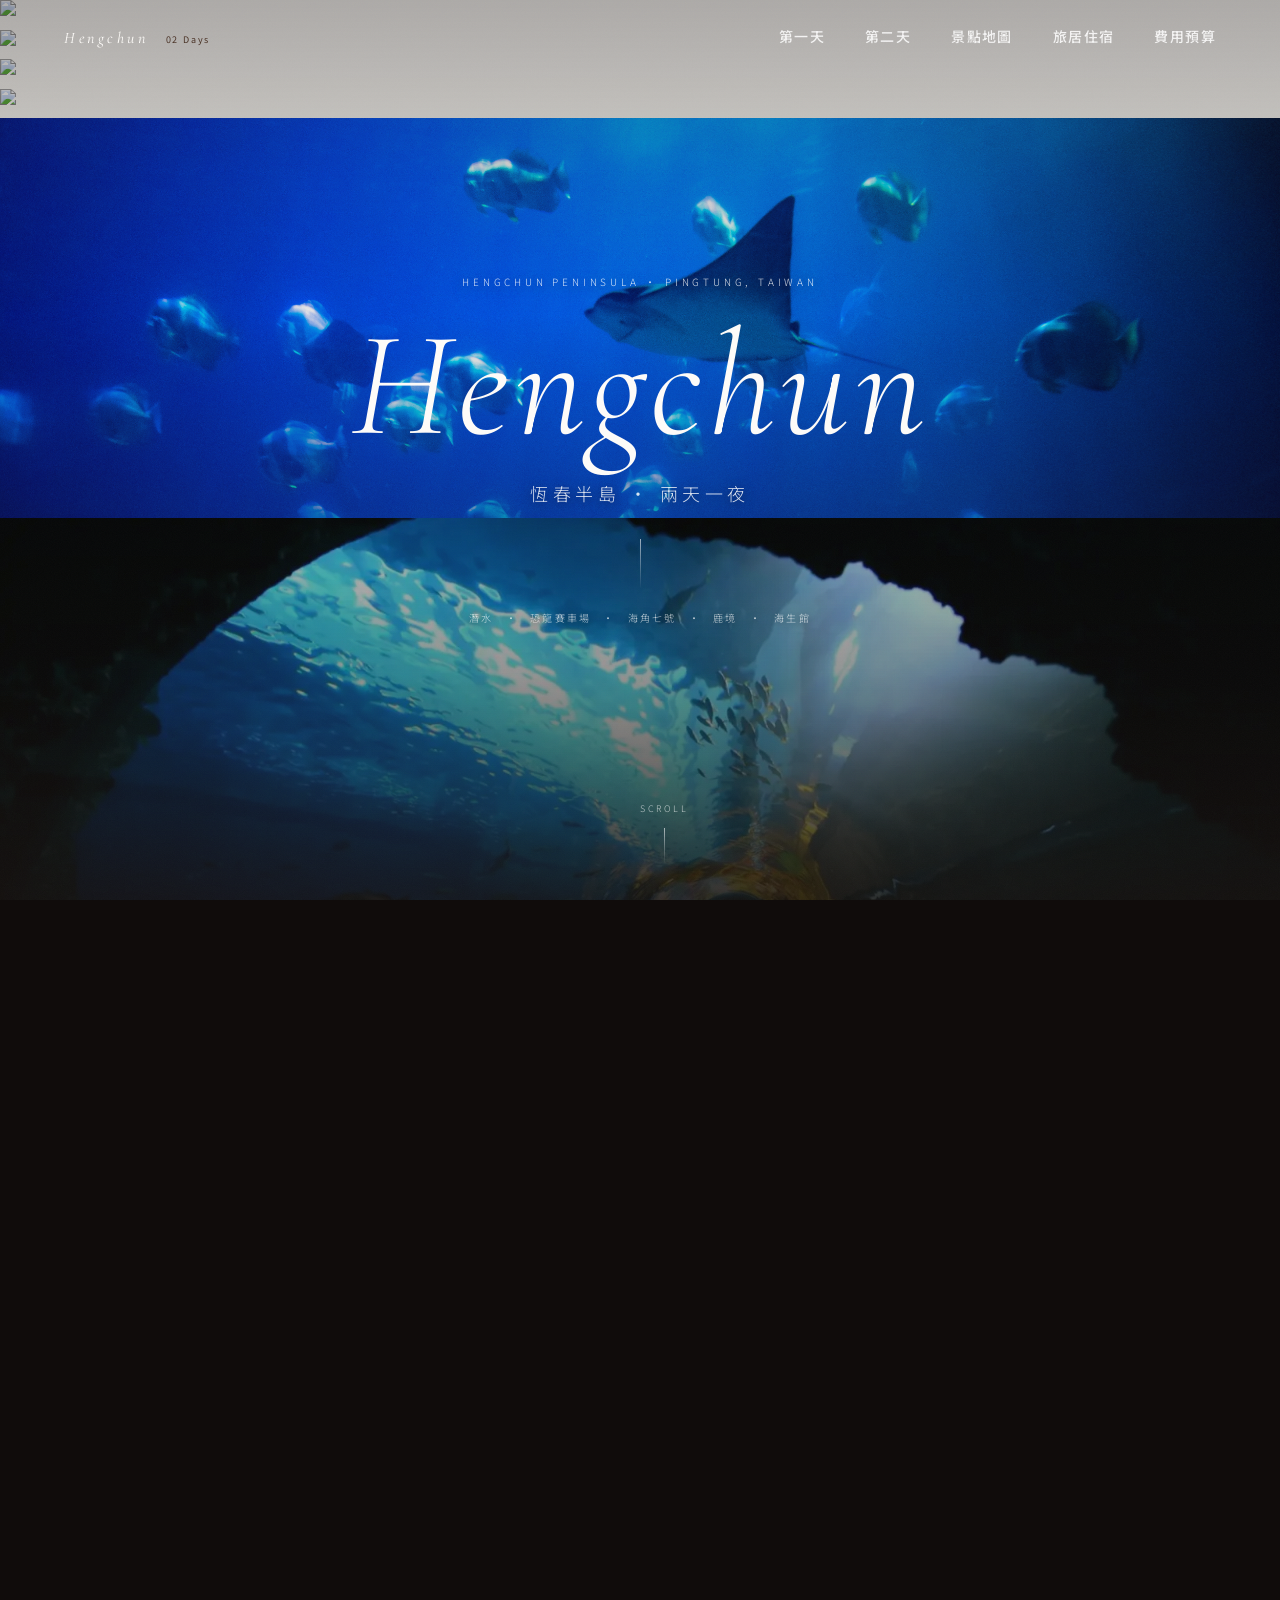
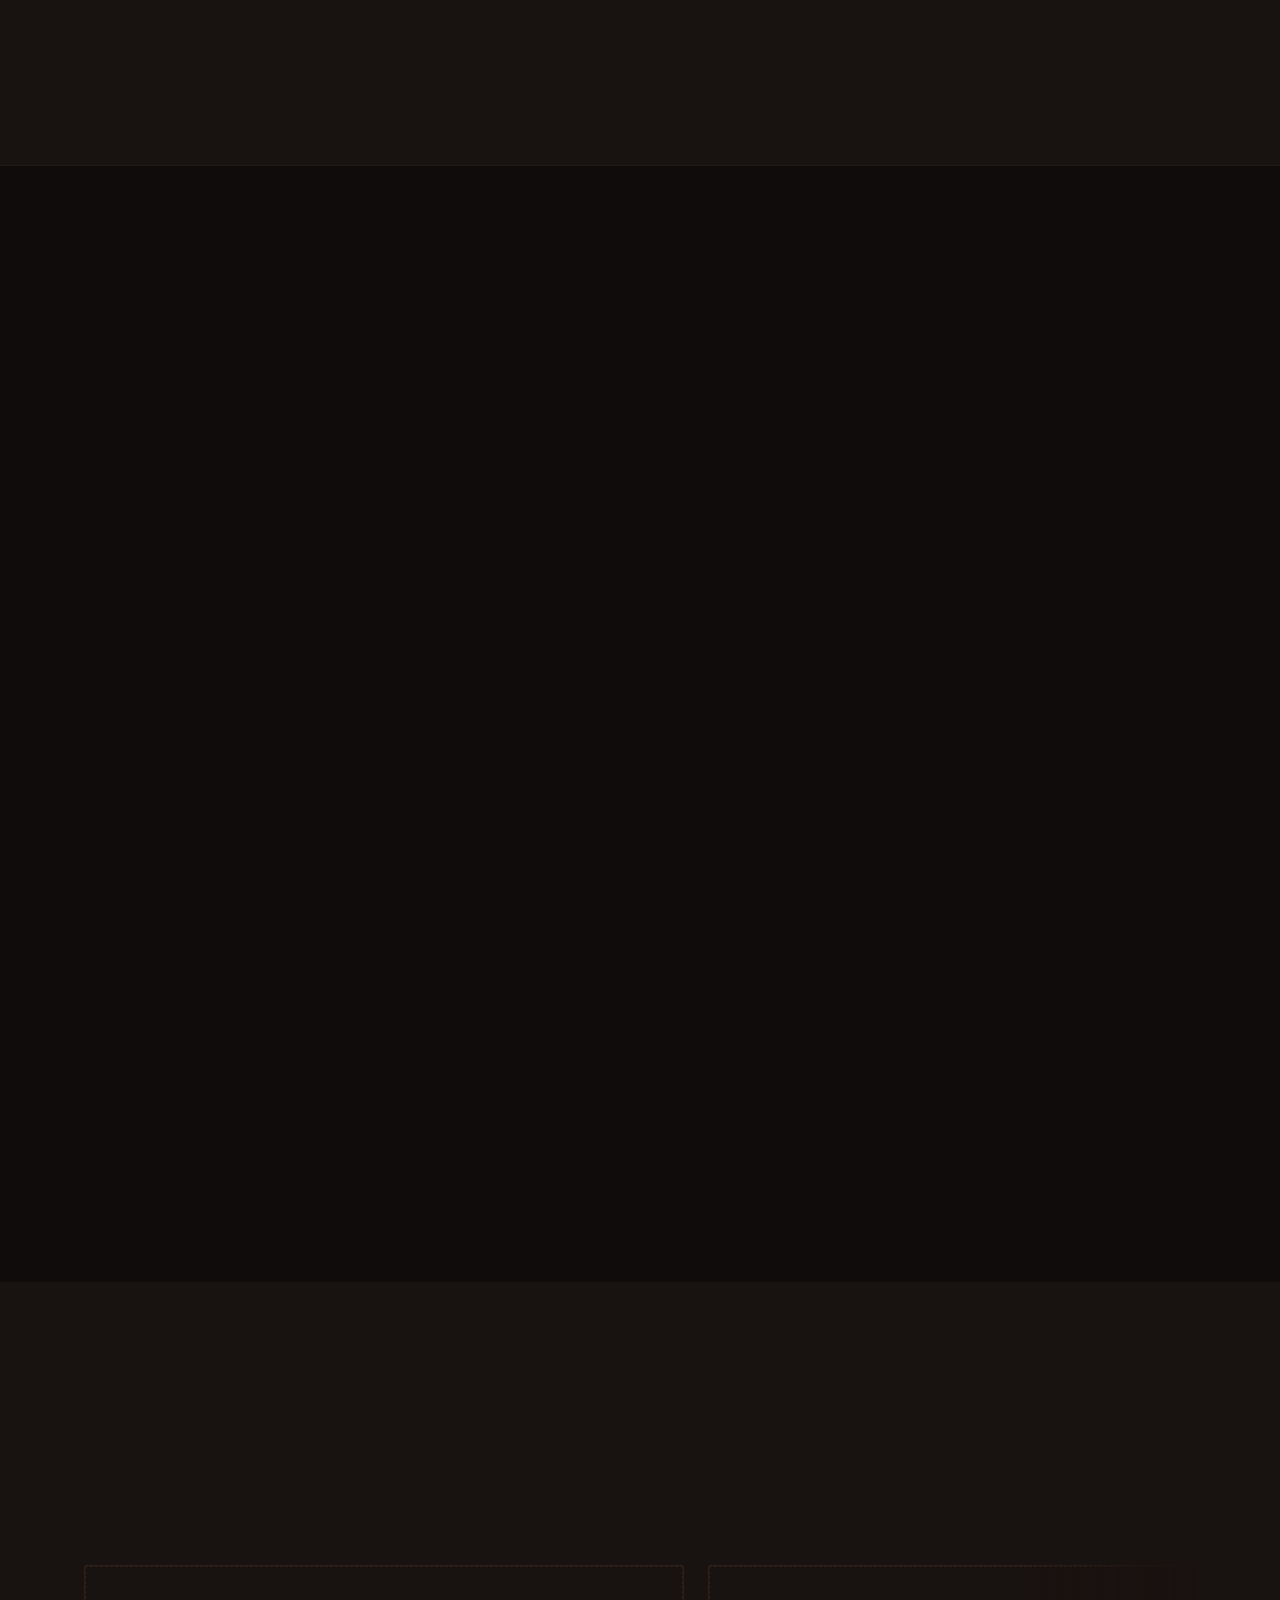
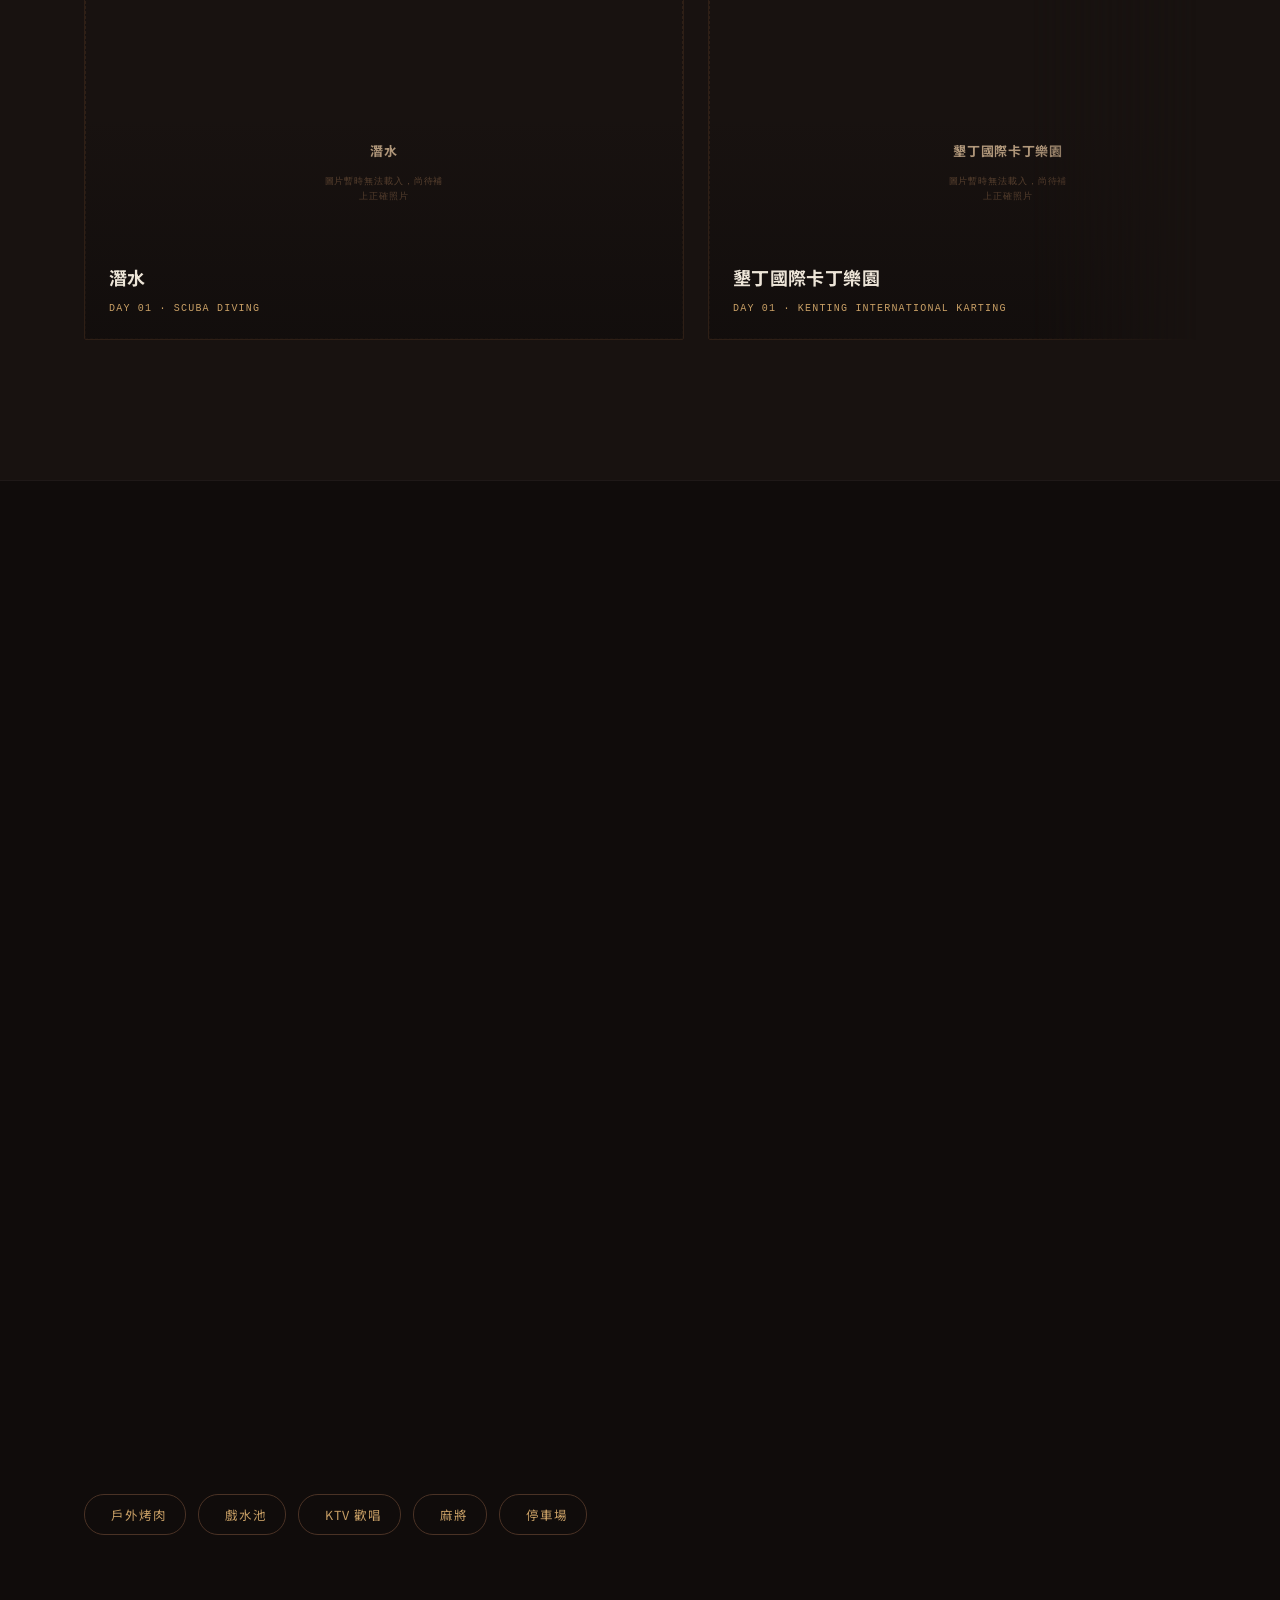
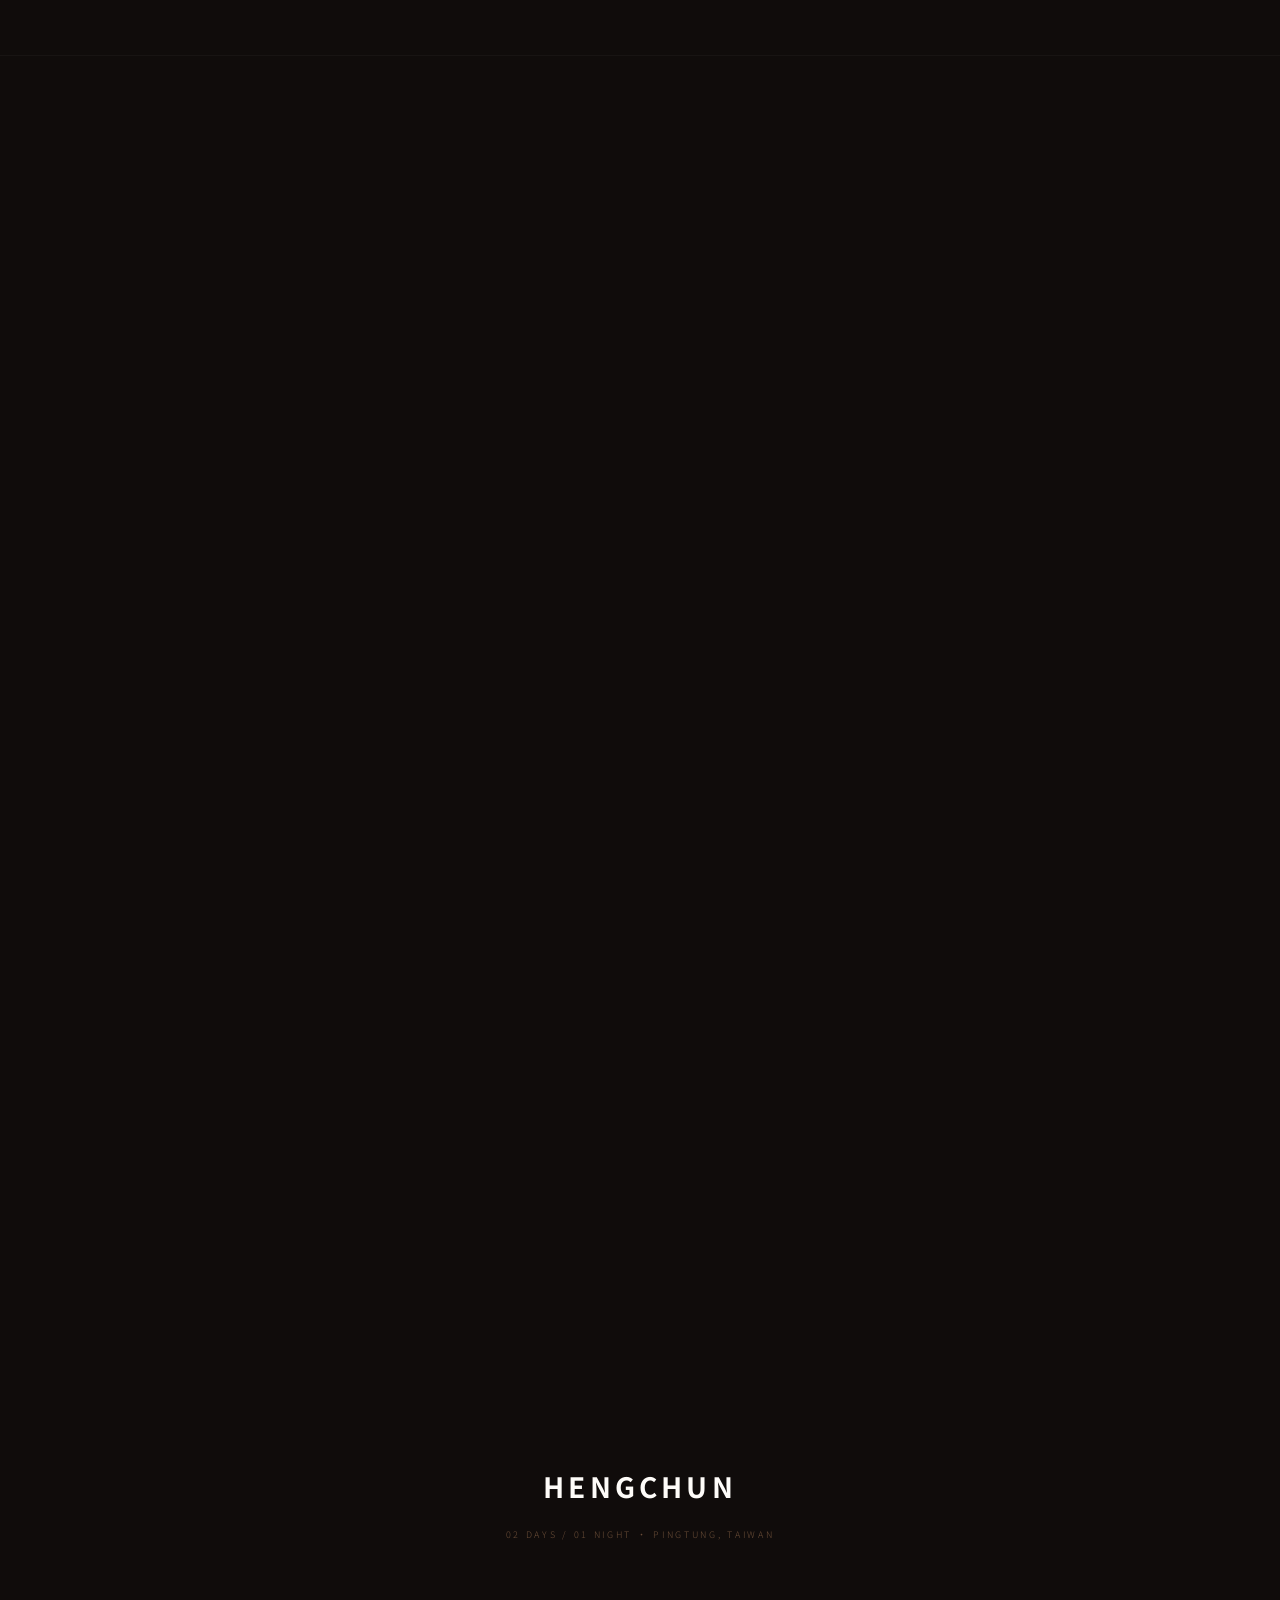
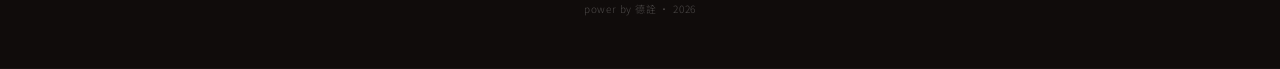
==== commit f14909da: "Fix: move image onerror fallbacks to head to ensure they fire before DOM images load" ====
--- a/index.html
+++ b/index.html
@@ -18,6 +18,42 @@
 <link rel="stylesheet" href="style.css">
 
 <noscript><style>.curtain-wrap { display: none !important; }</style></noscript>
+
+<script>
+window.mediaFallbackHTML = function(name) {
+  return `<div class="media-fallback">
+    <i data-lucide="image-off"></i>
+    <b>${name}</b>
+    <span>圖片暫時無法載入，尚待補上正確照片</span>
+  </div>`;
+};
+window.handleStopImgError = function(imgEl, name) {
+  const slide = imgEl.closest('.swiper-slide');
+  const swiper = imgEl.closest('.swiper');
+  if (slide && swiper) {
+    slide.remove();
+    if (swiper.querySelectorAll('.swiper-slide').length === 0) {
+      const target = swiper.parentElement;
+      target.outerHTML = window.mediaFallbackHTML(name);
+      if (window.lucide) lucide.createIcons();
+    } else if (swiper.swiper) {
+      swiper.swiper.update();
+    }
+  } else {
+    const target = imgEl.parentElement;
+    target.outerHTML = window.mediaFallbackHTML(name);
+    if (window.lucide) lucide.createIcons();
+  }
+};
+window.handleGalleryImgError = function(imgEl, name) {
+  imgEl.outerHTML = window.mediaFallbackHTML(name);
+  if (window.lucide) lucide.createIcons();
+};
+window.handleLightboxImgError = function(imgEl) {
+  const holder = imgEl.parentElement;
+  holder.innerHTML = '<div class="lightbox-fallback">圖片暫時無法載入</div>';
+};
+</script>
 </head>
 <body>
 
@@ -354,7 +390,7 @@
     <div class="budget-total reveal">
       <div>
         <div class="label">Total Estimated</div>
-        <div class="amt"><small>$</small>30,342</div>
+        <div class="amt"><small>$</small>30,092</div>
       </div>
       <div class="people-count">
         <div class="n num">6</div>
